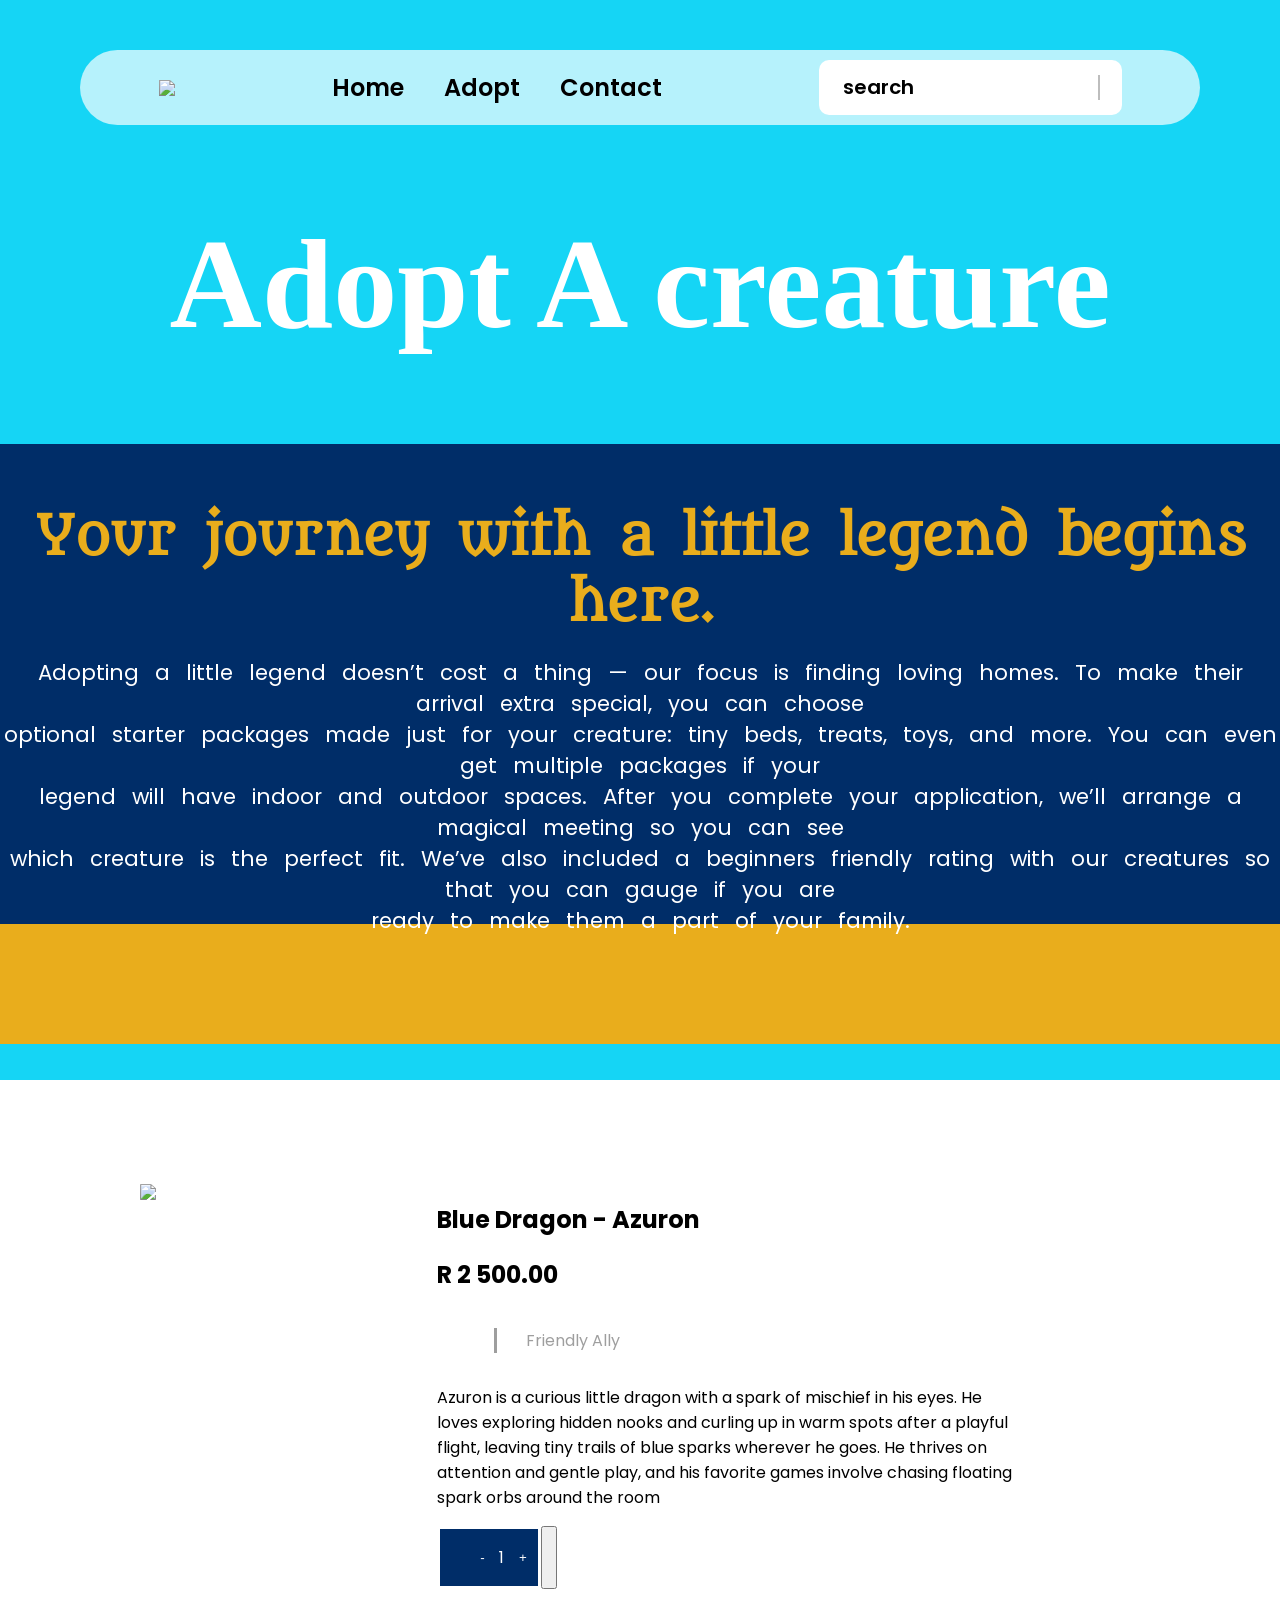
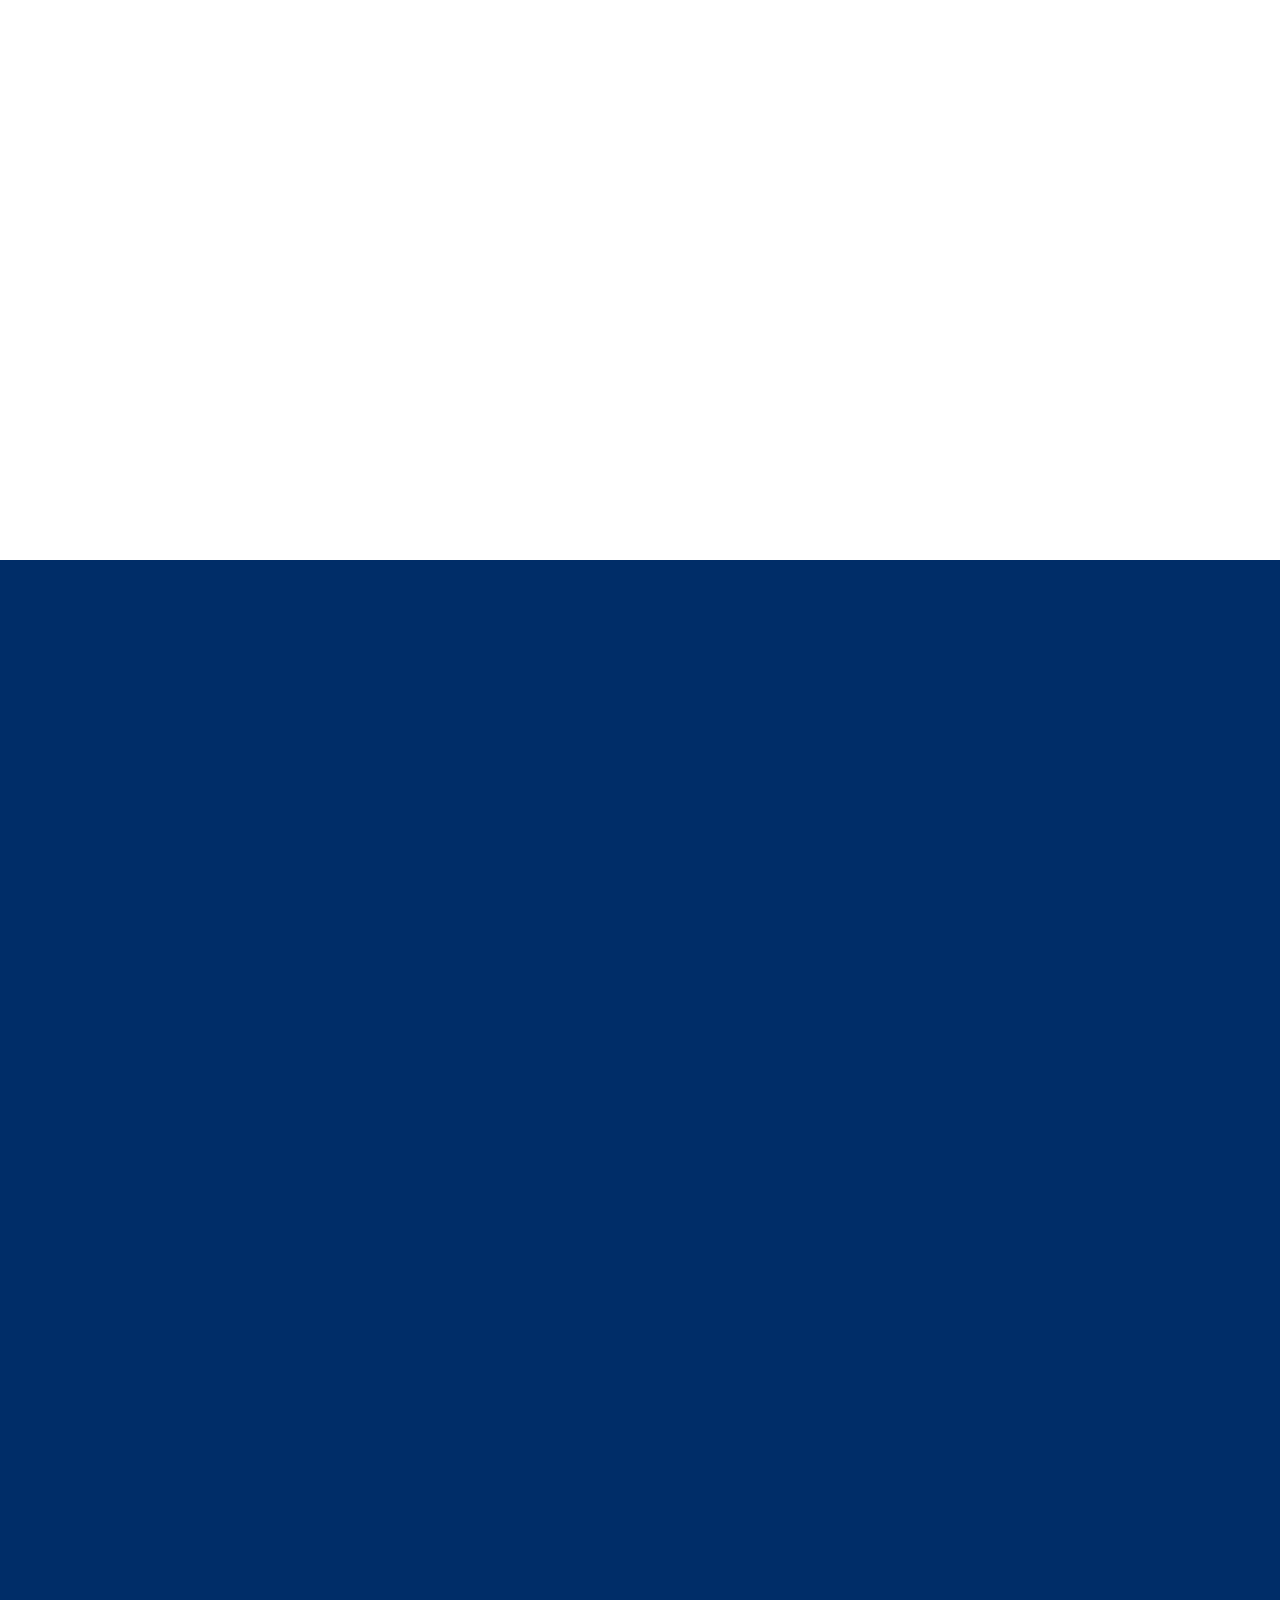
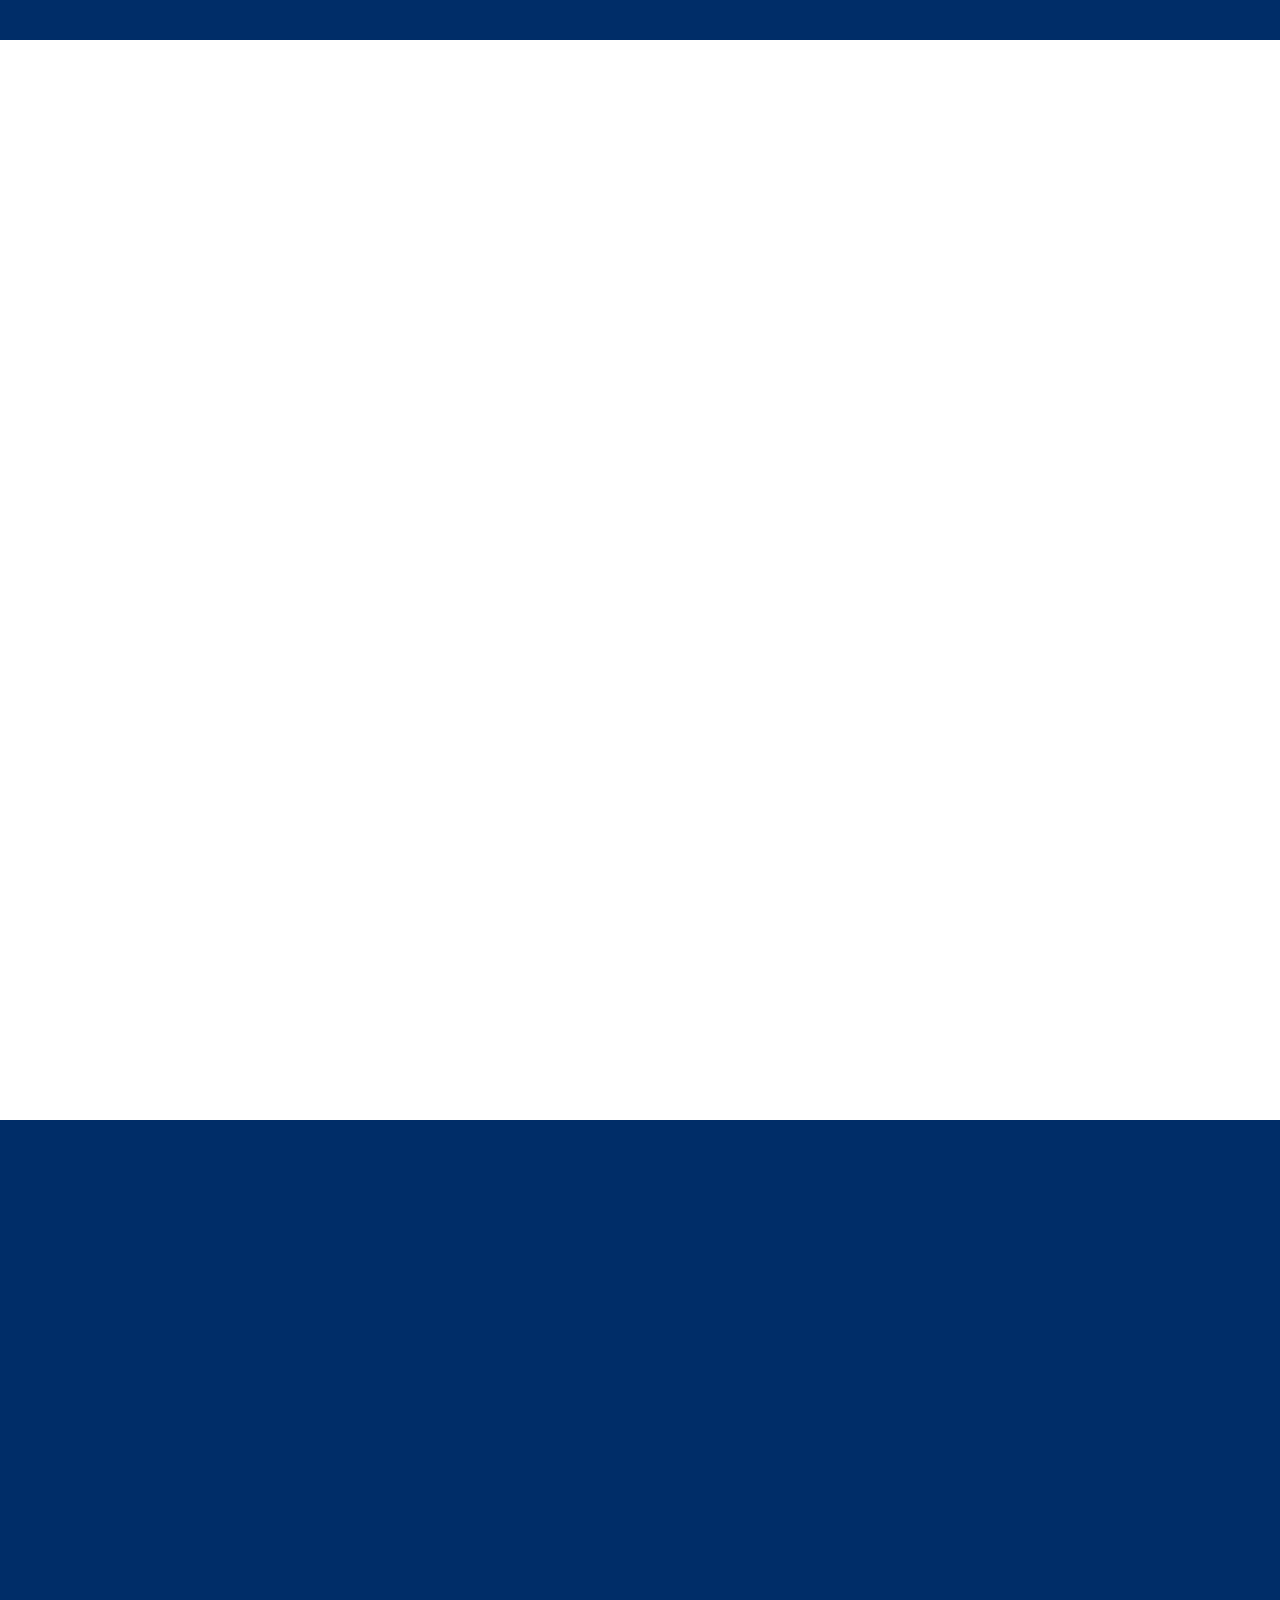
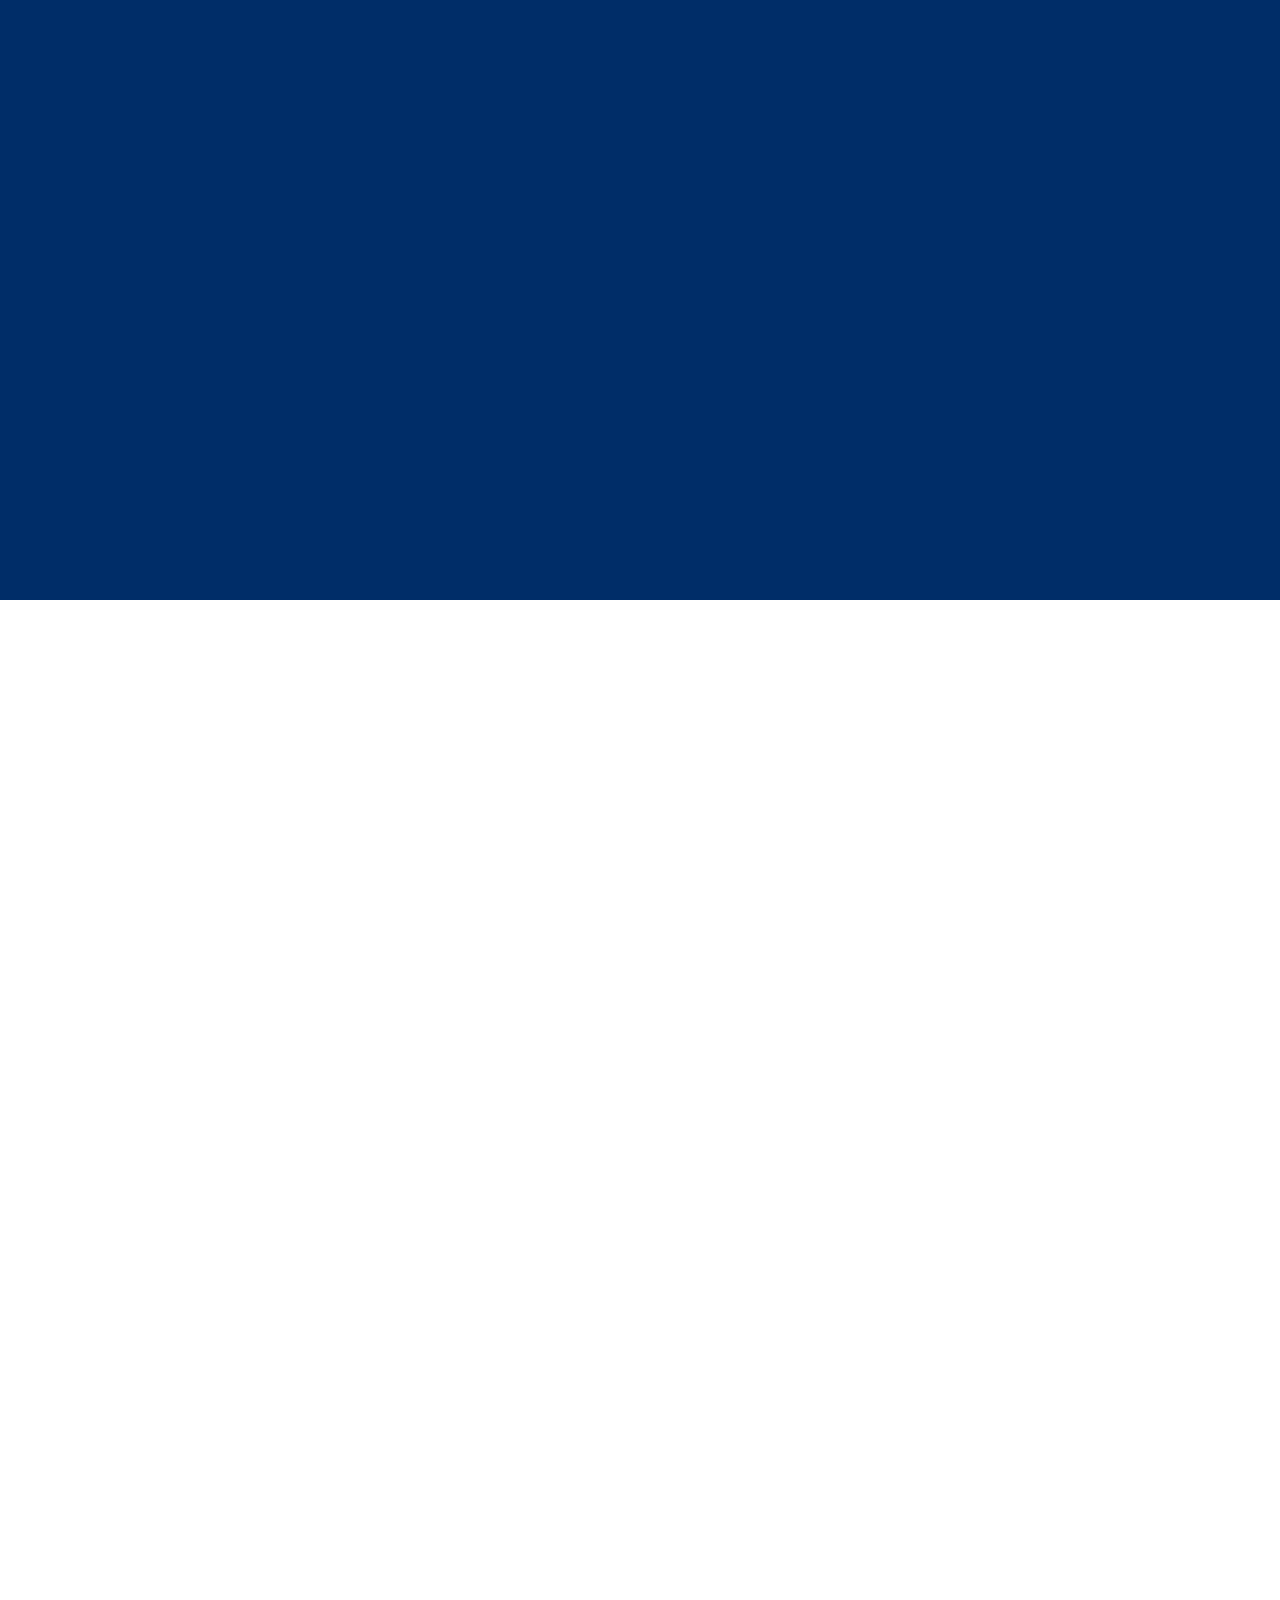
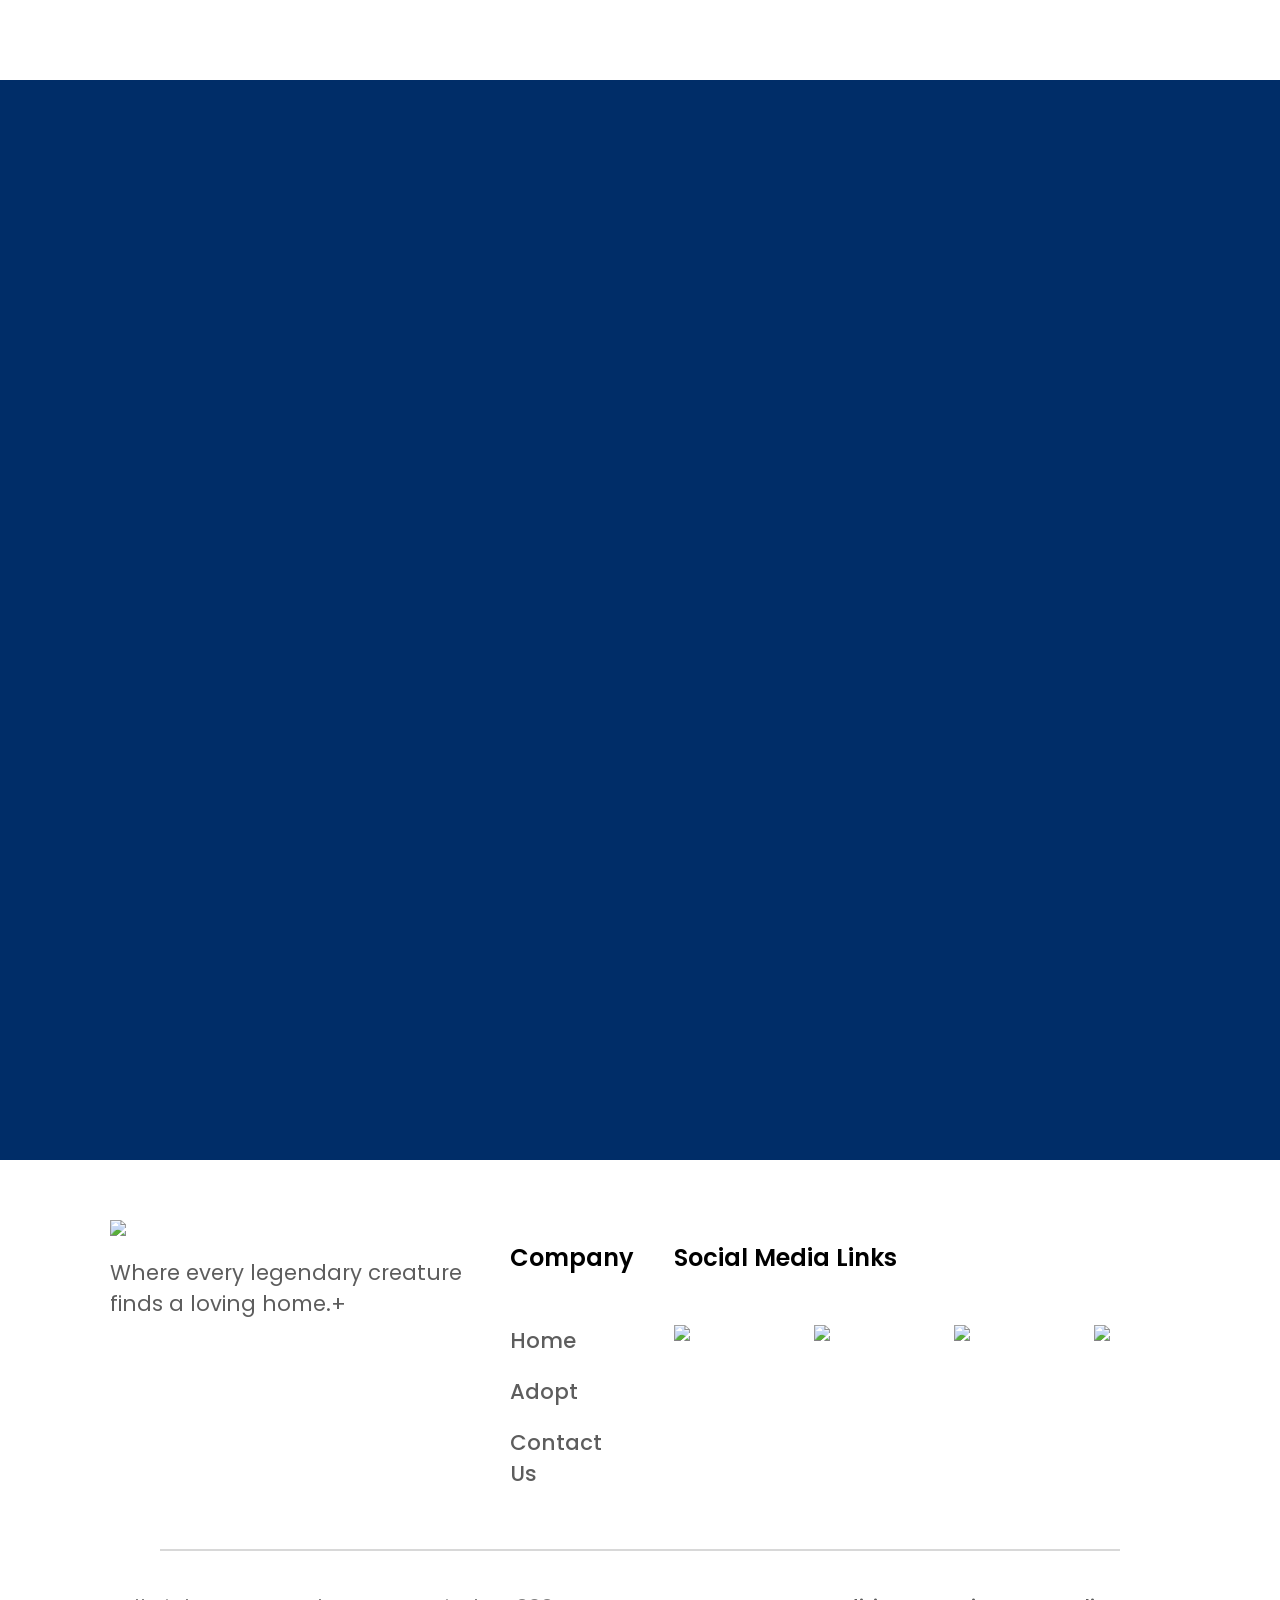
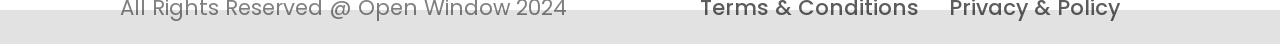
==== pages/adoption.html @ 8249fbf0 "Update on main project after laptop issue being resolved" ====
<!DOCTYPE html>
<html lang="en">
<head>
    <meta charset="UTF-8">
    <meta http-equiv="X-UA-Compatible" content="IE-edge">
    <meta name="viewport" content="width-device-width, initial-scale-1.0">
    <meta name="keywords" content="template, initial setup, html, css, links, futureUse">
    <meta name="author" content="Liam Van Der Merwe 251067">

    <title>The Mythos Cradle</title>


    <link rel="preconnect" href="https://fonts.googleapis.com">
    <link rel="preconnect" href="https://fonts.gstatic.com" crossorigin>
    <link href="https://fonts.googleapis.com/css2?family=Metamorphous&display=swap" rel="stylesheet">

    <link rel="preconnect" href="https://fonts.googleapis.com">
    <link rel="preconnect" href="https://fonts.gstatic.com" crossorigin>
    <link href="https://fonts.googleapis.com/css2?family=Poppins:ital,wght@0,100;0,200;0,300;0,400;0,500;0,600;0,700;0,800;0,900;1,100;1,200;1,300;1,400;1,500;1,600;1,700;1,800;1,900&display=swap" rel="stylesheet">


    <script src="https://kit.fontawesome.com/9fcb87765b.js" crossorigin="anonymous"></script> 
   
    <link rel="stylesheet" href="/css/main.css">
   

</head>  

<!--Top of the adoption page, nav bar.-->

<body>

      <header id="adHead">

        <div id="halfHeadA">

            <nav class="navBar">
           
            <div class="topLogo">
                <a href="/index.html">
                    <img src="/assets/images/logo.png" width="343px">
                </a>
            </div>        

                <div class="navLinks">

                <a class="linkI" href="/index.html">Home</a>
                <a class="linkI" href="#">Adopt</a>
                <a class="linkI" href="/pages/contact.html">Contact</a>

                </div>
    
                <div class="searchBar">

                <button class="searchItem">
                    <i class="fa-solid fa-magnifying-glass"></i>
                </button>

                <input class="searchItem bar" type="search" placeholder="search">
                
                <button class="searchItemI">
                    <i class="fa-solid fa-basket-shopping"></i>
                </button>

                </div>
     
            </nav>

            <h1>Adopt A creature</h1>

        </div>

        <div id="halfHeadAII">

            <h1>Your journey with a little legend begins here.</h1>

            <p>Adopting a little legend doesn’t cost a thing — our focus is finding loving homes. To make their arrival extra special, you can choose<br>
            optional starter packages made just for your creature: tiny beds, treats, toys, and more. You can even get multiple packages if your<br>
            legend will have indoor and outdoor spaces. After you complete your application, we’ll arrange a magical meeting so you can see<br>  
            which creature is the perfect fit. We’ve also included a beginners friendly rating with our creatures so that you can gauge if you are<br>
            ready to make them a part of your family.  
            </p>

        </div>

        <div id="orangeBar">

          

        </div>



        </header>

        <!--Eerste Seksie area-->

        <section class="witSectionII">

           <div class="adoptionCreatureWit">

                <div id="azuron">

                     <img src="/assets/images/adopt1.png" height="130%">

                </div>

         
            <div id="azuronTeks">

                <h1>Blue Dragon - Azuron</h1>

                <h2>R 2 500.00 </h2>


                <div class="sterre">

                    <div class="rating"> 
                        <i class="fa-solid fa-star"></i>
                        <i class="fa-solid fa-star"></i>
                        <i class="fa-solid fa-star"></i>
                    </div>

                    <p>Friendly Ally</p>

                </div>

                <p>Azuron is a curious little dragon with a spark of mischief in his eyes. He
                <br>loves exploring hidden nooks and curling up in warm spots after a playful
                <br>flight, leaving tiny trails of blue sparks wherever he goes. He thrives on 
                <br>attention and gentle play, and his favorite games involve chasing floating 
                <br>spark orbs around the room</p>

               
                <div class="addToCradleWit">


                    <div class="counterWit">

                        <button class="negative">-</button>

                        <p>1</p>

                        <button class="positive">+</button>

                    </div>

                   

                    <button class="addToCart">

                        
                    </button>



                </div>


            </div>

            </div>

          

        </div>


        </section>

        <!--Tweede Seksie area-->

        <section class="blueSection">



        </section>


         <!--Derde Seksie area-->

        <section class="witSectionII">


        </section>

         <!--Vierde Seksie area-->

          <section class="blueSection">



        </section>


         <!--Vyfde Seksie area-->

         <section class="witSectionII">


        </section>


         <!--Sesde Seksie area-->

          <section class="blueSection">



        </section>





        <footer class="endSection">

        <section class="endInfo">

            <div class="fLeft">

                 <img src="/assets/images/logo.png" width="400px">

                 <p>Where every legendary creature <br> finds a loving home.+</p>

            </div>

            <div class="fLinks">

                <h1>Company</h1>

                <a class="link2" href="#">Home</a>
                <a class="link2" href="pages/adoption.html">Adopt</a>
                <a class="link2" href="pages/contact.html">Contact Us</a>

            </div>

          

            <div class="socialM">

                <h1>Social Media Links</h1>

                <div class="socialImages">

                <img src="/assets/images/sm1.png" width="120px">
                <img src="/assets/images/sm2.png" width="120px">
                <img src="/assets/images/sm3.png" width="120px">
                <img src="/assets/images/sm4.png" width="120px">

                </div>

            </div>
       

        </section>

        <section class="misc">

            <div class="lSide">
                 <p>All Rights Reserved @ Open Window 2024</p>
            </div>

            <div class="rSide">

            <p>Terms & Conditions</p>
            <p>Privacy & Policy</p>

            </div>
           

        </section>

    </footer>



</body>

</html>
---- css/main.css ----
@font-face {
    font-family: "Myth";
    src: url("../assets/fonts/Mythology\ Of\ Egypt.ttf")
}


body{

    background-color: rgb(226, 226, 226);
    margin: 0;
    font-family: "Poppins";
}

/*Navbar*/

#mainHeader {

    background-image: url("/assets/images/homeHeader.png");
    background-size:cover;
    overflow: hidden;
    background-repeat: no-repeat;
    height: 1080px;
    text-align: end;
}


.navBar {

    background-color: #ffffffb0;
    
    display: flex;
    flex-direction: row;
    justify-content:space-around;
    align-items: center;

   
    margin: 50px 80px;

    border: 10px;
    border-style: solid;
    border-color: rgba(0, 0, 0, 0);
    border-radius: 40px;
}

.topLogo {

   padding-top: 5px;
}

.navLinks {

    display: flex;
    flex-wrap: nowrap;
    text-align: center;
    justify-content: center;
}


.navLinks a{

    color: #000000;
    text-decoration: none;
    padding: 0px 20px;
    font-size: 18pt;
    font-weight: 600;
}

.linkI:hover {

    color: #15d5f5;
}

.searchBar {

    display: flex;
    flex-direction: row;
    justify-content: center;
    align-items: center;

    background-color: white;
    height: 55px;

    border-radius: 10px;
    padding-left: 10px;
    padding-right: 10px;
    margin: 0px;
}

.searchItem {

    background-color: #ffffff;
    border: none;
    font-size: 20px;
    color: #00000080;
}

.searchItem::placeholder{

    font-family: "Poppins"; 
    font-weight: 600;
    color: #000000;
}

.bar {

    border-right: solid #00000042 2px;
}


.searchItemI {

    background-color: #ffffff;
    border: none;
    font-size: 20px;
    color: #000000;
}

/*Header for index*/

.intro {

   margin-top: 450px;
}

.intro h1{

    display: flex;
    justify-self: end;
    text-align: start;
  
    margin: 0px;
    font-size: 96pt;
    font-family: "Myth";
    padding-right: 130px;
    color: #e9ad1c;
}

.intro h2{

    display: flex;
    justify-self: end;
    text-align: start;

    padding-right: 140px;
    
    margin: 0px;

    font-family: "Metamorphous";
    color: #ffffff;
    font-size: 24pt;
}


/*Blue Section*/

.blueSection {

    background-color: #002d68;
    height: 1080px;
}



/*White Sections*/

.witSectionI {

    background-color: #ffffff;
    height: 900px;
}

.witSectionII {

    background-color: #ffffff;
    height: 1080px;
}


/*Footer Section*/

.endSection {

    background-color: #ffffff;
    height: 450px;
}

.endInfo {

    display: flex;
    flex-direction: row;
    justify-content: space-between;

    padding-top: 60px;
    padding-left: 110px;
    padding-right: 110px;
   
}

.fLeft {

    display: flex;
    flex-direction: column;
    text-align: left;

    box-sizing: content-box;
    width: 540px;
}

.fLeft p{

    font-size: 16pt;
    font-weight: 400;
    color: #000000a2;
}

.fLinks {

    display: flex;
    flex-direction: column;

    padding-right: 40px;
    text-align: left;
    gap: 20px;
}

.fLinks h1{

    font-weight: 600;
    font-size: 18pt;

    padding-bottom: 10px;
}

.link2 {

    text-decoration: none;
    font-weight: 500;
    color:  #000000a2;
    font-size: 16pt;
}

.link2:hover{

    text-decoration: none;
    font-weight: 500;
    color:   #15d5f5;
    font-size: 16pt;
}


.socialM {

    display: flex;
    flex-direction: column;
}

.socialM h1{

    font-weight:600;
    font-size: 18pt;
    padding-bottom: 30px;
}

.socialImages {

    display: flex;
    flex-direction: row;
    gap: 20px;
}


.misc {

    display: flex;
    flex-direction: row;
    justify-content: space-between;

    font-size: 16pt;
    color: #0000007e;
    
    margin-left: 160px;
    margin-right: 160px;
    margin-top: 60px;
   
    border-top: 2px solid #00000027;
}


.lSide {

    margin-left: -40px;
    padding-top: 20px;
}


.rSide {

   display: flex;
    padding-top: 20px;
   gap: 30px;

   font-size: 16pt;
   font-weight: 500;
   color: #000000a2;
}


/*First section*/

#uniPage {

   display: flex;
   flex-direction: row;
   justify-content: space-around;

   margin-left: 120px;
   margin-right: 120px;
}

#unicorn {

    display: flex;
    flex-direction: row;
    justify-content: space-between;

    margin-top: 110px;
    background-image: url("/assets/images/imageSlider1.png");
    background-size: cover;
   
    background-repeat: no-repeat;
    box-sizing: content-box;
    width: 815px;
    height: 860px;
}

#unicorn button {

 background-color: #ffffff00;
 border: none;
 font-size: 80px;
 color: #ffffff;
}

#uniText {

    display: flex;
    flex-direction: column;

    margin-top: 250px;
}

#uniText h2 {

    margin: 0px;
    color: #e9ad1c;
    padding-left: 10px;

    font-weight: 600;
    font-size: 18pt;
}

#uniText h1 {

    margin: 0px;
    color: #ffffff;
    font-size: 40pt;
    line-height: 70px;
    padding-left: 10px;
}


#uniText p {

    color: #ffffff;
    font-size: 16pt;
    line-height: 35px;
    padding-left: 10px;
}

.cradleALegend {

    background-color:#15d5f5;
    border-radius: 20px;
    border-color: #ffffff00;
    width: 320px;
    margin-top: 20px;
    font-weight: 700;
}

/*Second section*/

#birdPage {

    display: flex;
    flex-direction: row;
    justify-content: space-between;

    margin-left: 120px;
    margin-right: 80px;
}


#birdText {

    display: flex;
    flex-direction: column;

    margin-top: 250px;
}


#birdText h2 {

    margin: 0px;
    color: #15d5f5;
    padding-left: 60px;

    font-weight: 600;
    font-size: 18pt;
}


#birdText h1 {

    margin: 0px;
    color: #220070;
    font-size: 40pt;
    line-height: 70px;
    padding-left: 60px;
}

#birdText p {

    color: #00000088;
    font-size: 18pt;
    line-height: 35px;
    padding-left: 60px;
}


#bird {

    display: flex;
    flex-direction: row;
    justify-content: space-between;

    margin-top: 124px;
    background-image: url("/assets/images/homeImg1.png");
    background-size: cover;
   
    background-repeat: no-repeat;
    box-sizing: content-box;
    width: 800px;
    height: 616px;

    border: 1px solid #ffffff00;
    border-radius: 25px;
}

/*Third Section*/

#storiesTitle {

    padding-top: 70px;

    display: flex;
    flex-direction: column;
    text-align: center;
}

#storiesTitle h2 {

    color: #e9ad1c;
    margin: 0px;
    font-weight: 600;
    font-size: 18pt;
}

#storiesTitle h1 {

    color:#ffffff;
    margin: 0px;
    font-weight:700;
    font-size: 40pt;
}

#stories {

    display: flex;
    justify-content: space-between;
    margin-left: 180px;
    margin-right: 180px;
}


.aStorie {

    margin-top: 50px;
    border-radius: 25px;
    border: 1px solid #ffffff00;
    
    text-align: center;
    color: #ffffff;
}

.aStorie img {

    border-radius: 25px;
    border: 1px solid #ffffff00;
}

.aStorie h2 {

    margin: 0px;
    font-size: 18pt;
}

.aStorie p {

    margin: 0px;
    font-size: 16pt;
}


#endButton {

    display: flex;
    justify-content: center;
    margin-top: 50px;
}

#endButton button {

    font-family: "Poppins";
    height: 80px;
    font-size: 18pt;
    color: #ffffff;
}

#endButton p {

    margin: 0px;
}

/*End of Home Page*/






/*Start of the Adoption Page*/

#adHead {

    height: 1080px;
    background-color: #15d5f5;
    
}

#halfHeadA {

    background-image: url("/assets/images/adoptHeader.png");
    background-size: cover;
    overflow: hidden;
    background-repeat:no-repeat;
    width: auto;
    text-align: center;
}

#halfHeadA h1 {

    font-family: "Myth";
    font-size: 96pt;
    color: #ffffff;
}
 

#halfHeadAII {

    background-color: #002d68;
    height: 480px;
    text-align: center;
    word-spacing: 10px;
    
}


#halfHeadAII h1{

    padding-top: 60px;
    font-size: 40pt;
    margin: 0px;
    font-family: "metamorphous";
    color: #e9ad1c;
}

#halfHeadAII p{

    font-size: 16pt;
    color: #ffffff;
}

#orangeBar{

height: 120px;
background-color: #e9ad1c;
}

/*First section of adoption page - orange bar difficulties*/

.adoptionCreatureWit {

    display: flex;
    flex-direction: row;
    justify-content: space-around;
    
    padding-right: 10%;
    padding-top: 8%;
}

.adoptionCreatureWit img {

    border-radius: 5%;
}

#azuronTeks{}


.sterre{
    
    display: flex;
    flex-direction: row;
    align-items: center;

    border:none
}

.sterre p{

    border-style:solid;
    border-top: none;
    border-bottom: none;
    border-right: none;
    
    color: #00000061;

    padding-left: 5%;
}


.rating{

    color: #e9ad1c;
    font-size: 130%;
    padding-right: 10%;
}


.addToCradleWit{

    display: flex;
    flex-direction: row;
   


}

.counterWit{

    display: flex;
    flex-direction: row;
    justify-items: center;
   
   
    border-style: solid;

    color: #ffffff;
    background-color: #002d68;
    padding-left: 6%;
    padding-right: 6%;

}




.negative{

    border: none;

    color: #ffffff;
    background-color: #002d68;

    padding-right: 50%;
    
}

.positive{

    border: none;

    color: #ffffff;
    background-color: #002d68;

    padding-left: 50%;

}
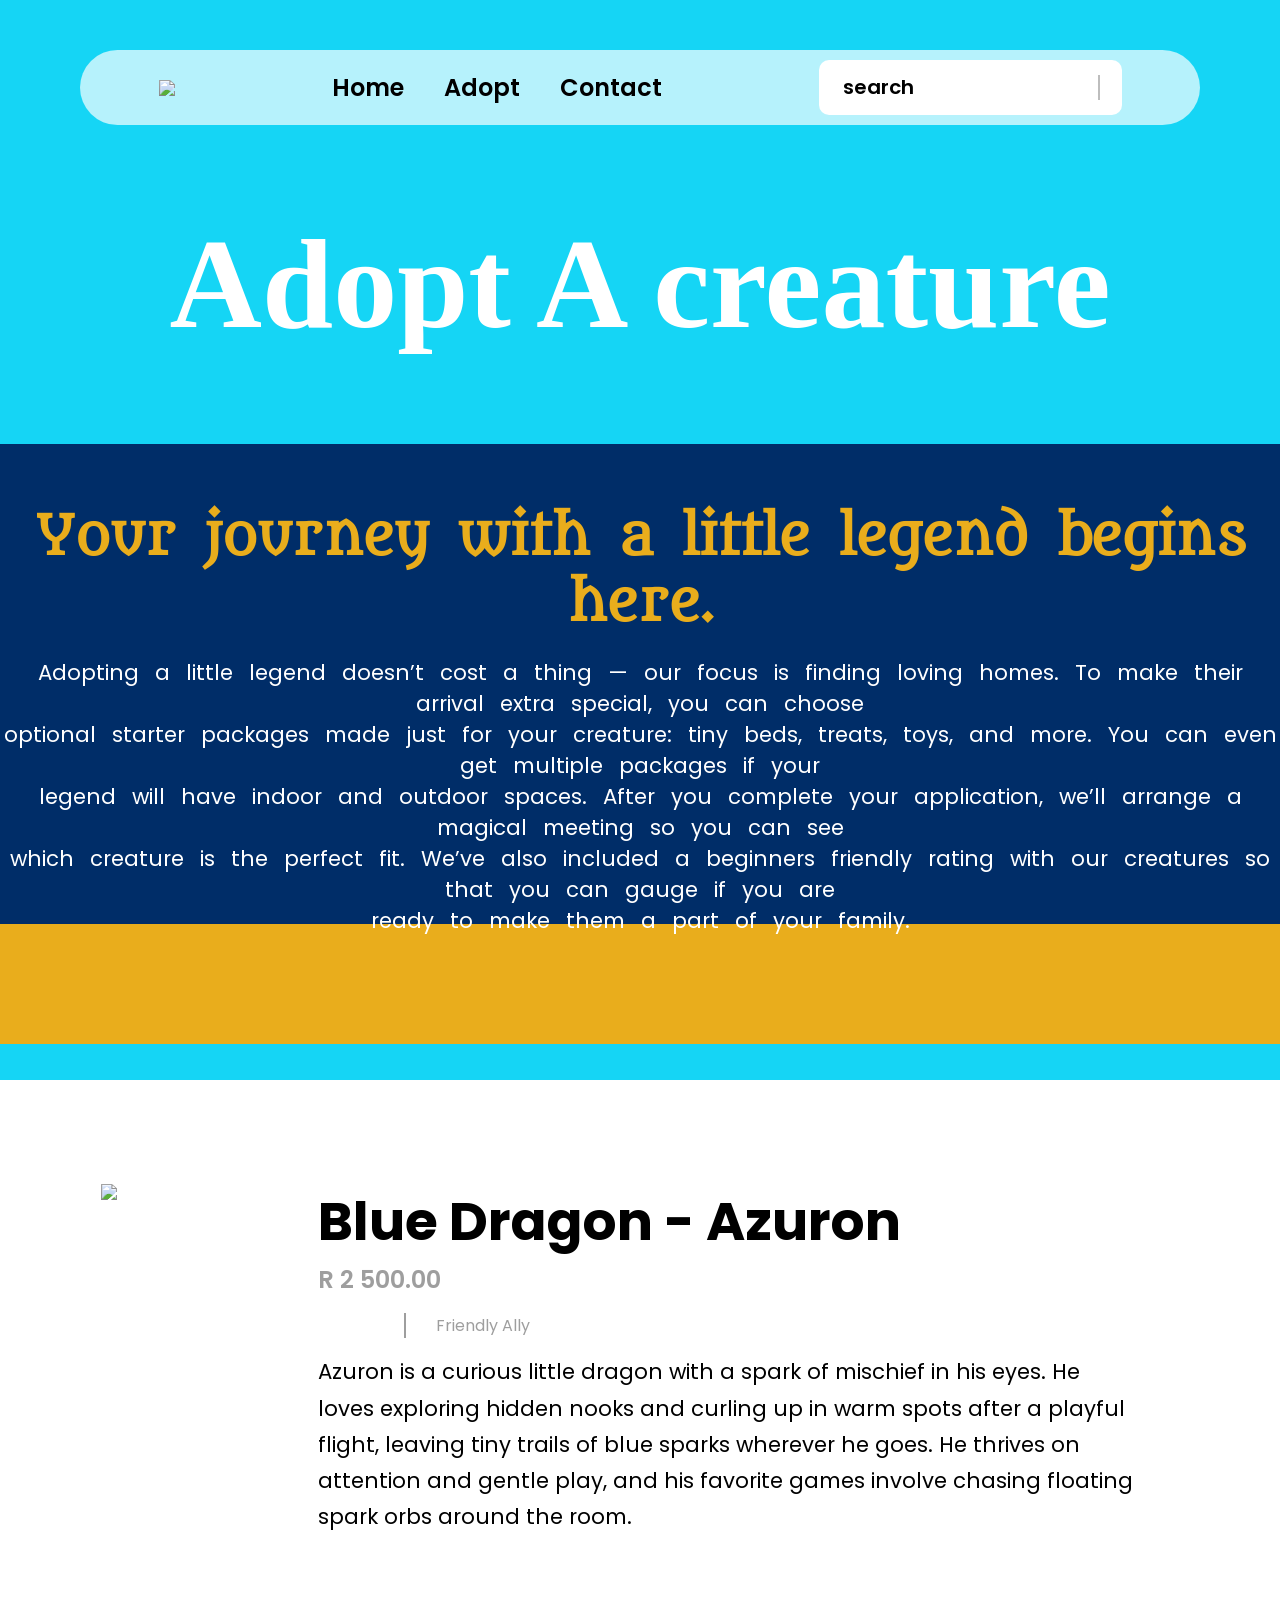
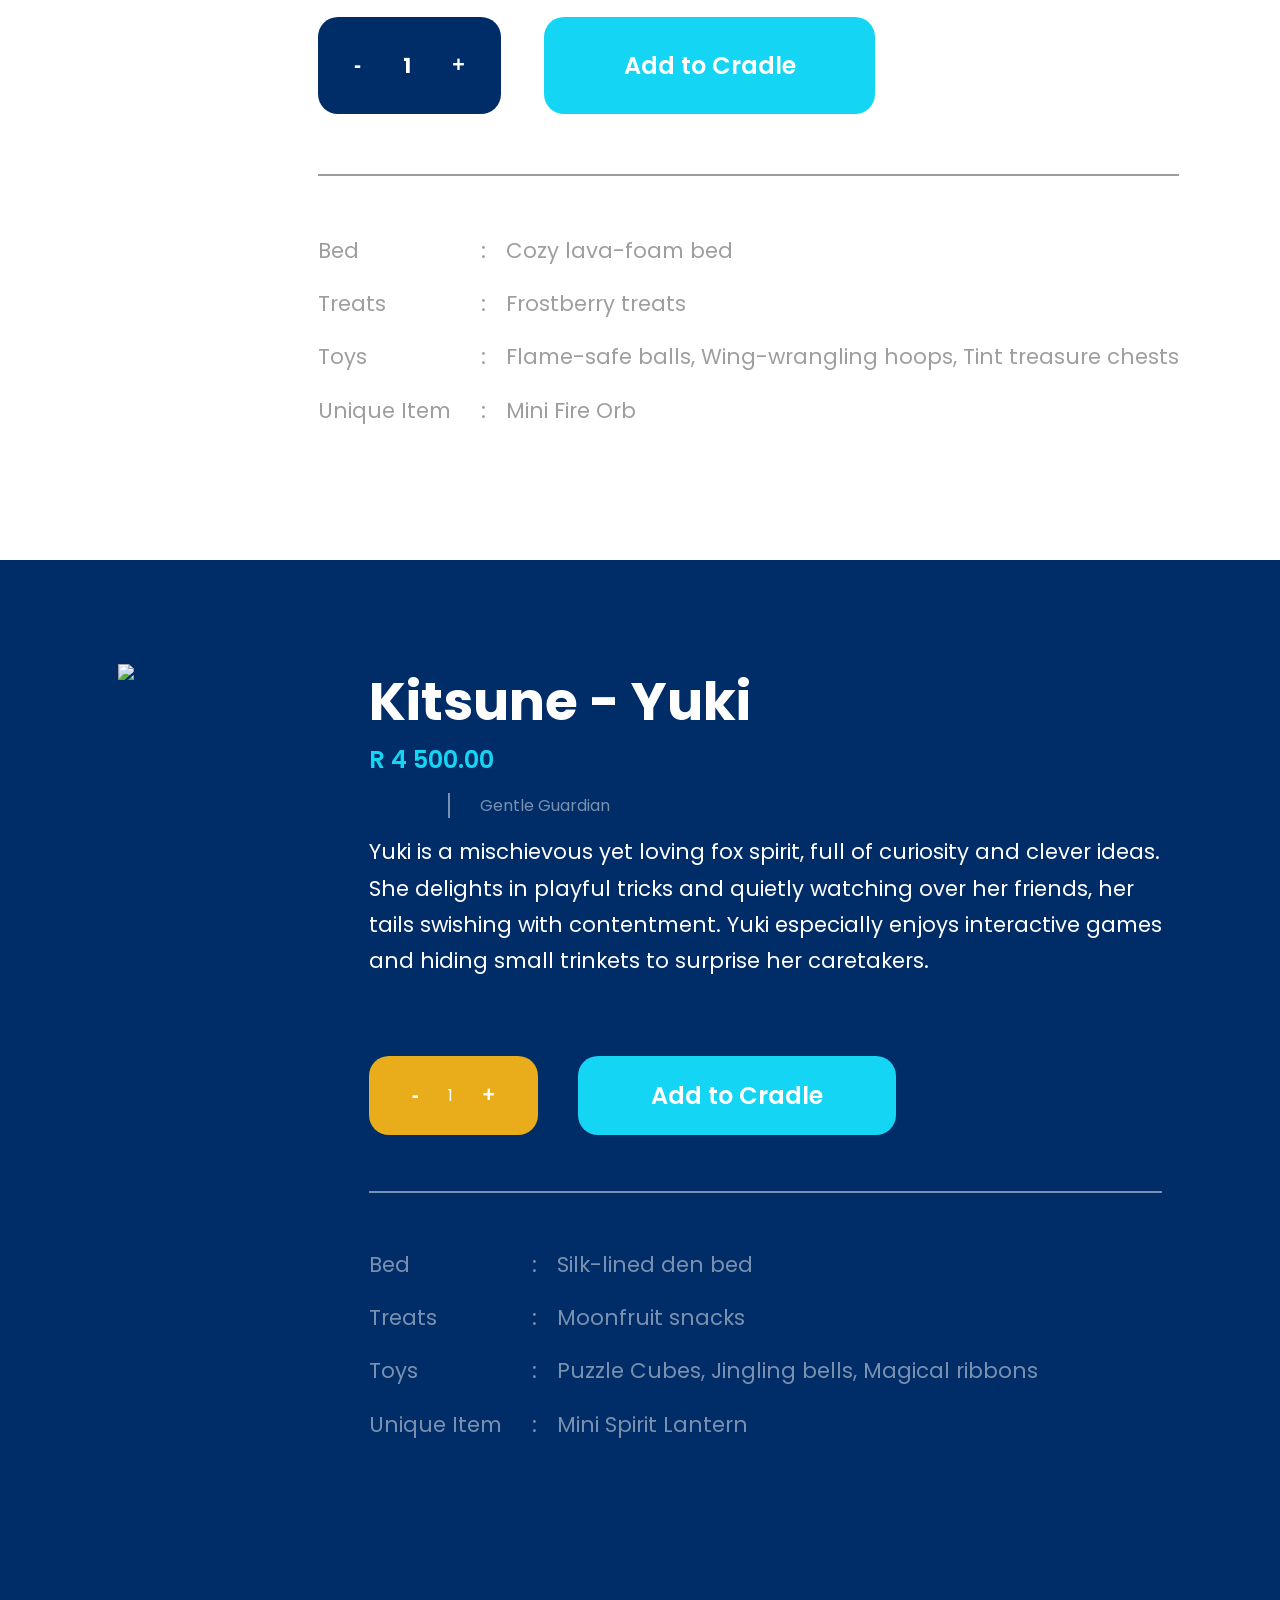
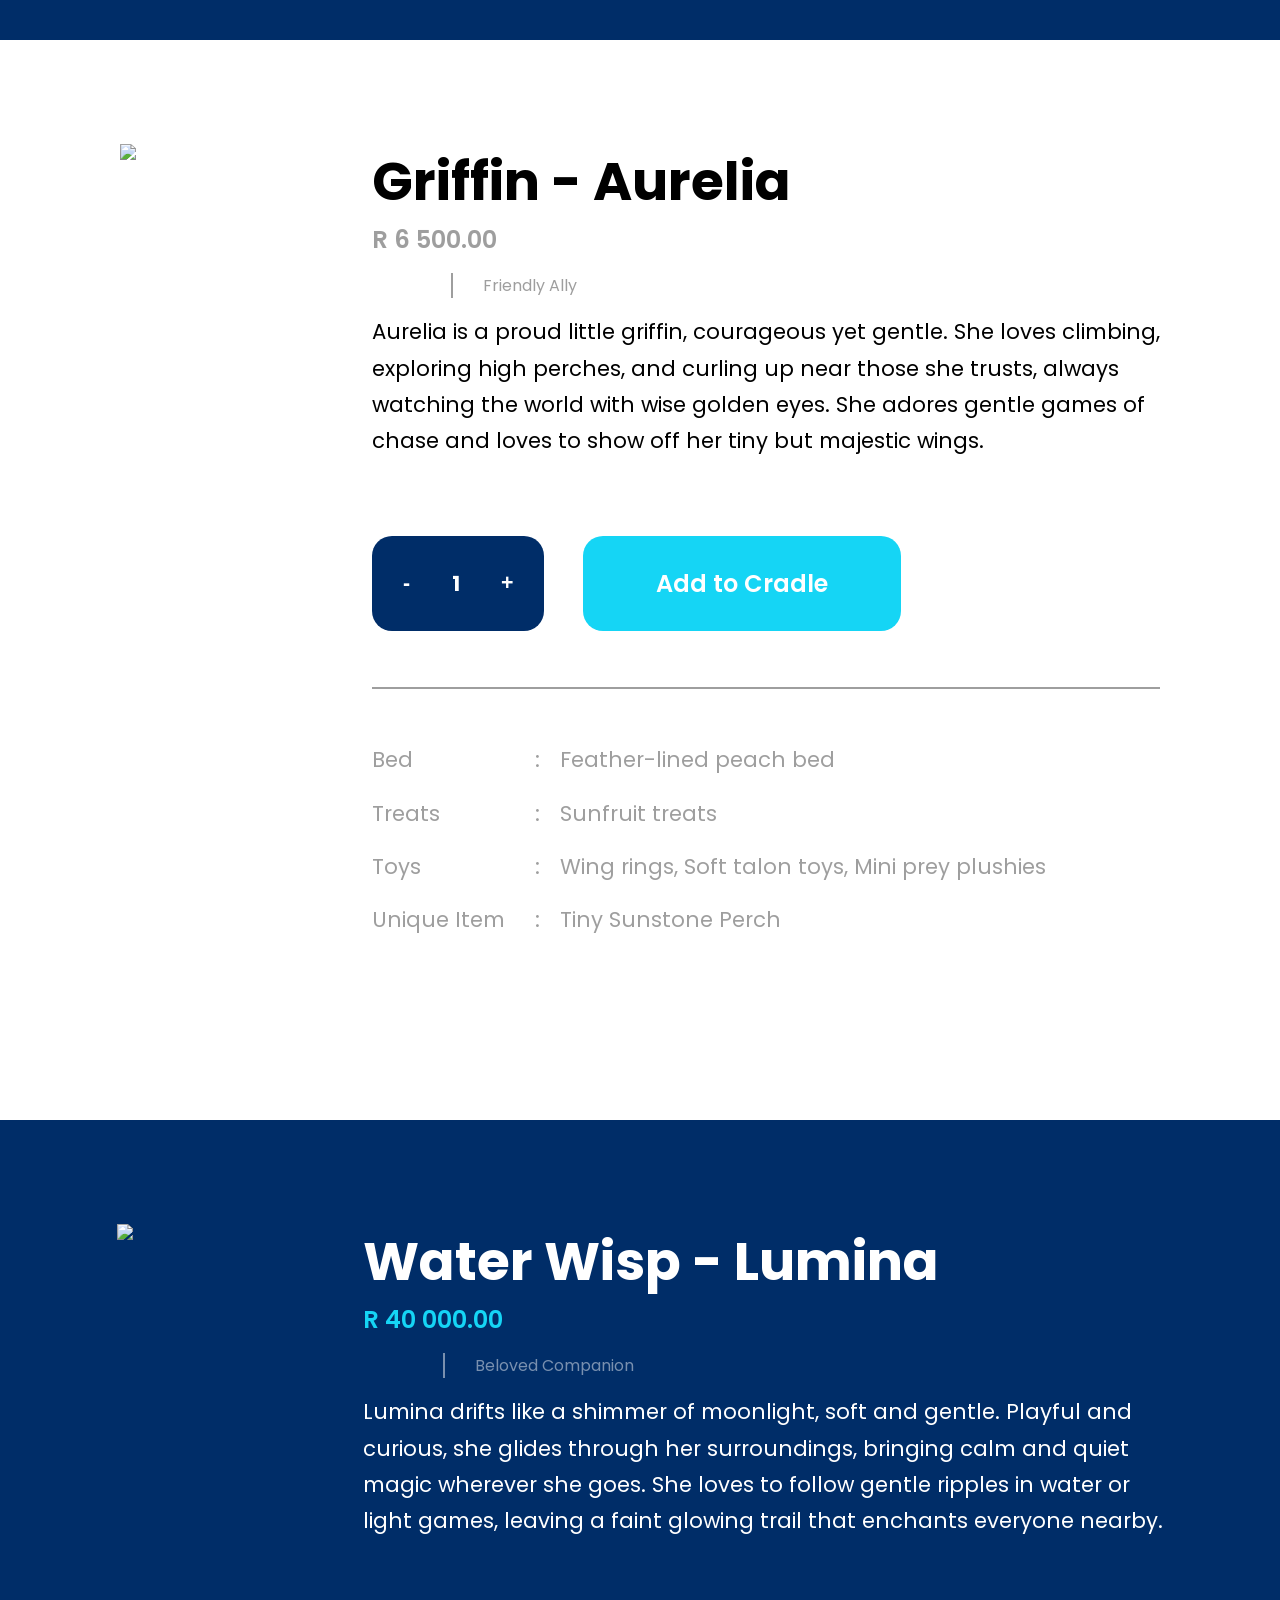
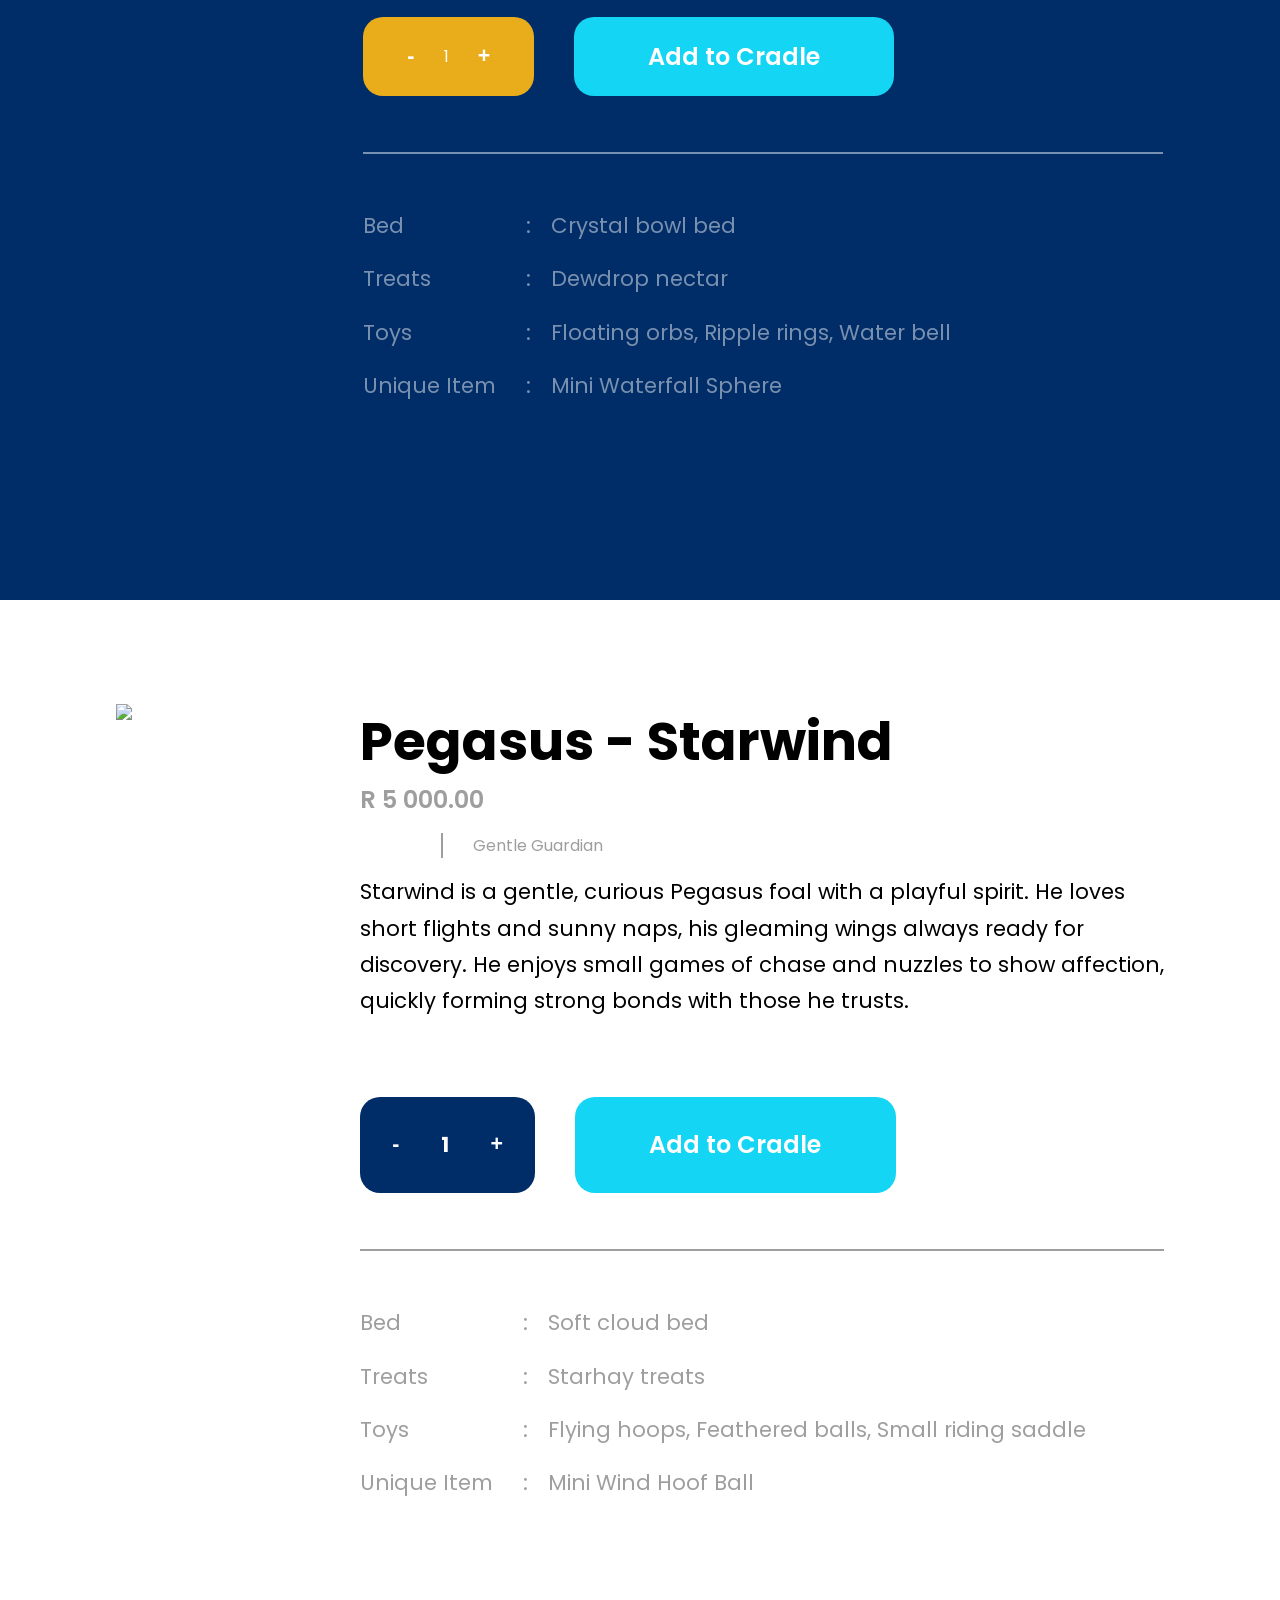
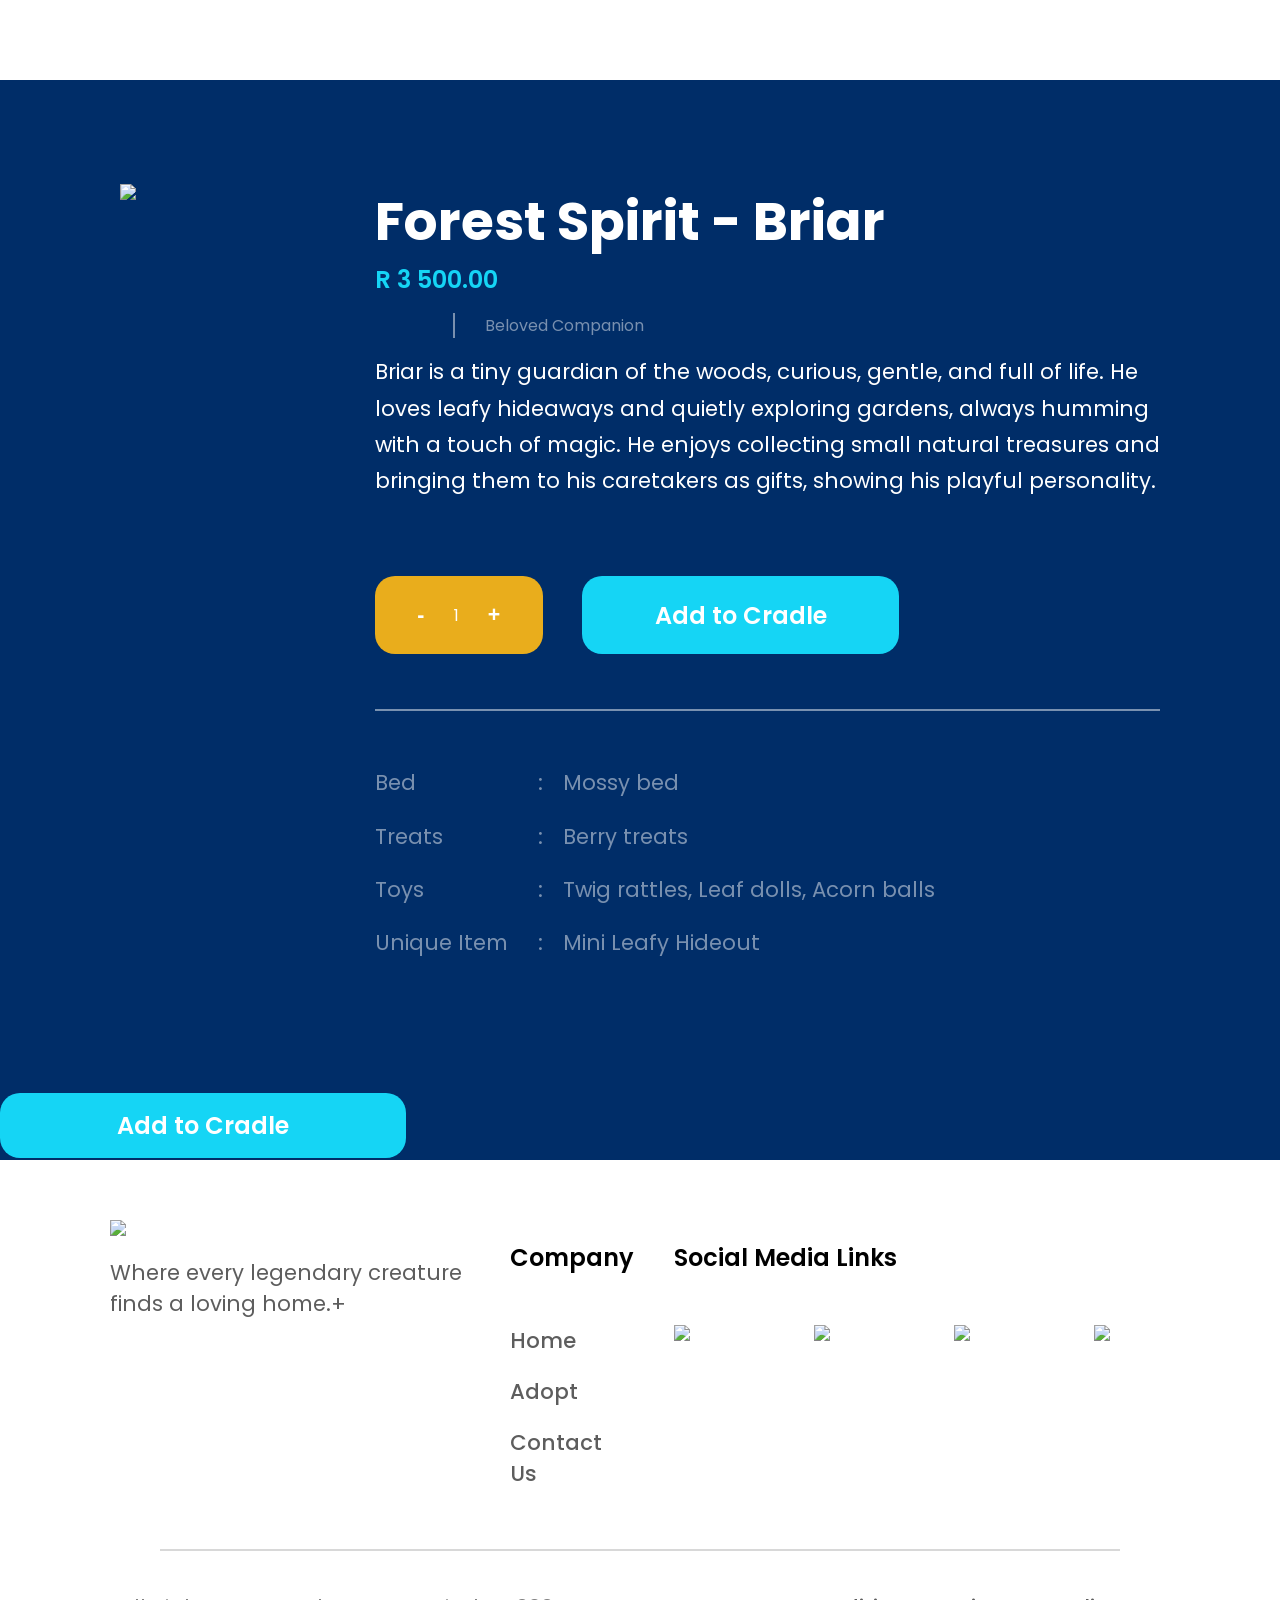
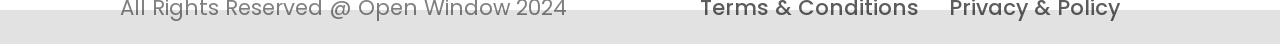
==== commit 5a38572d: "Caught up with some work mainly in Adoption" ====
--- a/pages/adoption.html
+++ b/pages/adoption.html
@@ -30,7 +30,7 @@
 
 <body>
 
-      <header id="adHead">
+    <header id="adHead">
 
         <div id="halfHeadA">
 
@@ -86,33 +86,30 @@
         <div id="orangeBar">
 
           
-
-        </div>
-
-
-
-        </header>
+        </div>
+
+
+
+    </header>
 
         <!--Eerste Seksie area-->
 
-        <section class="witSectionII">
-
-           <div class="adoptionCreatureWit">
-
-                <div id="azuron">
-
-                     <img src="/assets/images/adopt1.png" height="130%">
-
-                </div>
-
-         
-            <div id="azuronTeks">
+    <section class="witSectionII">
+
+        <div class="adoptionCreatureWit">
+
+            <div>
+
+                <img src="/assets/images/adopt1.png" height="95%">
+
+            </div>
+
+            <div class="witTeks">
 
                 <h1>Blue Dragon - Azuron</h1>
 
                 <h2>R 2 500.00 </h2>
 
-
                 <div class="sterre">
 
                     <div class="rating"> 
@@ -125,16 +122,194 @@
 
                 </div>
 
-                <p>Azuron is a curious little dragon with a spark of mischief in his eyes. He
-                <br>loves exploring hidden nooks and curling up in warm spots after a playful
-                <br>flight, leaving tiny trails of blue sparks wherever he goes. He thrives on 
-                <br>attention and gentle play, and his favorite games involve chasing floating 
-                <br>spark orbs around the room</p>
-
+                <div class="descOfCreature">
+                    <p>Azuron is a curious little dragon with a spark of mischief in his eyes. He
+                        <br>loves exploring hidden nooks and curling up in warm spots after a playful
+                        <br>flight, leaving tiny trails of blue sparks wherever he goes. He thrives on 
+                        <br>attention and gentle play, and his favorite games involve chasing floating 
+                        <br>spark orbs around the room.
+                    </p>
+                </div>
+                 
+                <div class="addToCradleWit">
+
+                    <div class="counterWit">
+
+                        <button class="negative">-</button>
+
+                        <p>1</p>
+
+                        <button class="positive">+</button>
+
+                    </div>
+
+                    <button class="addToCart">Add to Cradle</button>
+
+                </div>
+
+                <div class="gear">
+
+                    <div class="catG">
+                        <p>Bed
+                            <br>Treats
+                            <br>Toys
+                            <br>Unique Item
+                        </p>
+                    </div>
+
+                    <div class="dubbelP">
+                        <p>:
+                            <br>:
+                            <br>:
+                            <br>:
+                        </p>
+                    </div>
+
+                    <div class="voorraad">
+                        <p>Cozy lava-foam bed
+                            <br>Frostberry treats 
+                            <br>Flame-safe balls, Wing-wrangling hoops, Tint treasure chests
+                            <br>Mini Fire Orb
+                        </p>
+                    </div>
+
+                </div>
+
+            </div>   
+                
+        </div>
+
+    </section>
+
+        <!--Tweede Seksie area-->
+
+    <section class="blueSection">
+
+        <div class="adoptionCreatureBlue">
+
+            <div>
+
+                <img src="/assets/images/adopt2.png" height="95%">
+
+            </div>
+
+            <div class="blueTeks">
+
+                <h1>Kitsune - Yuki</h1>
+
+                <h2>R 4 500.00 </h2>
+
+                <div class="sterreB">
+
+                    <div class="rating"> 
+                        <i class="fa-solid fa-star"></i>
+                        <i class="fa-solid fa-star"></i>
+                        <i class="fa-solid fa-star"></i>
+                        <i class="fa-solid fa-star"></i>
+                    </div>
+
+                    <p>Gentle Guardian</p>
+
+                </div>
+
+                <div class="descOfCreatureB">
+                    <p>Yuki is a mischievous yet loving fox spirit, full of curiosity and clever ideas. 
+                        <br>She delights in playful tricks and quietly watching over her friends, her 
+                        <br>tails swishing with contentment. Yuki especially enjoys interactive games 
+                        <br>and hiding small trinkets to surprise her caretakers.
+                    </p>
+                </div> 
                
+                <div class="addToCradleBlue">
+
+                    <div class="counterBlue">
+
+                        <button class="negative">-</button>
+
+                        <p>1</p>
+
+                        <button class="positive">+</button>
+
+                    </div>
+
+                    <button class="addToCart">Add to Cradle</button>
+
+                </div>
+
+                <div class="gearB">
+
+                    <div class="catG">
+                        <p>Bed
+                            <br>Treats
+                            <br>Toys
+                            <br>Unique Item
+                        </p>
+                    </div>
+
+                    <div class="dubbelP">
+                        <p>:
+                            <br>:
+                            <br>:
+                            <br>:
+                        </p>
+                    </div>
+
+                    <div class="voorraad">
+                        <p>Silk-lined den bed
+                            <br>Moonfruit snacks 
+                            <br>Puzzle Cubes, Jingling bells, Magical ribbons
+                            <br>Mini Spirit Lantern
+                        </p>
+                    </div>
+
+                </div>
+
+            </div>   
+
+        </div>
+
+    </section>
+
+         <!--Derde Seksie area-->
+
+    <section class="witSectionII">
+
+        <div class="adoptionCreatureWit">
+
+            <div>
+
+                <img src="/assets/images/adopt3.png" height="95%">
+
+            </div>
+
+            <div class="witTeks">
+
+                <h1>Griffin - Aurelia</h1>
+
+                <h2>R 6 500.00 </h2>
+
+                <div class="sterre">
+
+                    <div class="rating"> 
+                        <i class="fa-solid fa-star"></i>
+                        <i class="fa-solid fa-star"></i>
+                        <i class="fa-solid fa-star"></i>
+                    </div>
+
+                    <p>Friendly Ally</p>
+
+                </div>
+
+                <div class="descOfCreature">
+                    <p>Aurelia is a proud little griffin, courageous yet gentle. She loves climbing, 
+                        <br>exploring high perches, and curling up near those she trusts, always 
+                        <br>watching the world with wise golden eyes. She adores gentle games of  
+                        <br>chase and loves to show off her tiny but majestic wings.
+                    </p>
+                </div>
+                 
                 <div class="addToCradleWit">
 
-
                     <div class="counterWit">
 
                         <button class="negative">-</button>
@@ -145,69 +320,321 @@
 
                     </div>
 
-                   
-
-                    <button class="addToCart">
-
-                        
-                    </button>
-
-
-
-                </div>
-
-
-            </div>
-
-            </div>
-
-          
-
-        </div>
-
-
-        </section>
-
-        <!--Tweede Seksie area-->
-
-        <section class="blueSection">
-
-
-
-        </section>
-
-
-         <!--Derde Seksie area-->
-
-        <section class="witSectionII">
-
-
-        </section>
+                    <button class="addToCart">Add to Cradle</button>
+
+                </div>
+
+                <div class="gear">
+
+                    <div class="catG">
+                        <p>Bed
+                            <br>Treats
+                            <br>Toys
+                            <br>Unique Item
+                        </p>
+                    </div>
+
+                    <div class="dubbelP">
+                        <p>:
+                            <br>:
+                            <br>:
+                            <br>:
+                        </p>
+                    </div>
+
+                    <div class="voorraad">
+                        <p>Feather-lined peach bed 
+                            <br>Sunfruit treats
+                            <br>Wing rings, Soft talon toys, Mini prey plushies
+                            <br>Tiny Sunstone Perch
+                        </p>
+                    </div>
+
+                </div>
+
+            </div>   
+                
+        </div>
+
+    </section>
 
          <!--Vierde Seksie area-->
 
-          <section class="blueSection">
-
-
-
-        </section>
+    <section class="blueSection">
+
+        <div class="adoptionCreatureBlue">
+
+            <div>
+
+                <img src="/assets/images/adopt4.png" height="95%">
+
+            </div>
+
+            <div class="blueTeks">
+
+                <h1>Water Wisp - Lumina</h1>
+
+                <h2>R 40 000.00 </h2>
+
+                <div class="sterreB">
+
+                    <div class="rating"> 
+                        <i class="fa-solid fa-star"></i>
+                        <i class="fa-solid fa-star"></i>
+                        <i class="fa-solid fa-star"></i>
+                        <i class="fa-solid fa-star"></i>
+                        <i class="fa-solid fa-star"></i>
+                    </div>
+
+                    <p>Beloved Companion</p>
+
+                </div>
+
+                <div class="descOfCreatureB">
+                    <p>Lumina drifts like a shimmer of moonlight, soft and gentle. Playful and
+                        <br>curious, she glides through her surroundings, bringing calm and quiet  
+                        <br>magic wherever she goes. She loves to follow gentle ripples in water or  
+                        <br>light games, leaving a faint glowing trail that enchants everyone nearby.
+                    </p>
+                </div> 
+               
+                <div class="addToCradleBlue">
+
+                    <div class="counterBlue">
+
+                        <button class="negative">-</button>
+
+                        <p>1</p>
+
+                        <button class="positive">+</button>
+
+                    </div>
+
+                    <button class="addToCart">Add to Cradle</button>
+
+                </div>
+
+                <div class="gearB">
+
+                    <div class="catG">
+                        <p>Bed
+                            <br>Treats
+                            <br>Toys
+                            <br>Unique Item
+                        </p>
+                    </div>
+
+                    <div class="dubbelP">
+                        <p>:
+                            <br>:
+                            <br>:
+                            <br>:
+                        </p>
+                    </div>
+
+                    <div class="voorraad">
+                        <p>Crystal bowl bed
+                            <br>Dewdrop nectar 
+                            <br>Floating orbs, Ripple rings, Water bell 
+                            <br>Mini Waterfall Sphere
+                        </p>
+                    </div>
+
+                </div>
+
+            </div>   
+
+        </div>
+
+    </section>
 
 
          <!--Vyfde Seksie area-->
 
-         <section class="witSectionII">
-
-
-        </section>
+    <section class="witSectionII">
+
+        <div class="adoptionCreatureWit">
+
+            <div>
+
+                <img src="/assets/images/adopt5.png" height="95%">
+
+            </div>
+
+            <div class="witTeks">
+
+                <h1>Pegasus - Starwind</h1>
+
+                <h2>R 5 000.00 </h2>
+
+                <div class="sterre">
+
+                    <div class="rating"> 
+                        <i class="fa-solid fa-star"></i>
+                        <i class="fa-solid fa-star"></i>
+                        <i class="fa-solid fa-star"></i>
+                        <i class="fa-solid fa-star"></i>
+                    </div>
+
+                    <p>Gentle Guardian</p>
+
+                </div>
+
+                <div class="descOfCreature">
+                    <p>Starwind is a gentle, curious Pegasus foal with a playful spirit. He loves
+                        <br>short flights and sunny naps, his gleaming wings always ready for 
+                        <br>discovery. He enjoys small games of chase and nuzzles to show affection, 
+                        <br>quickly forming strong bonds with those he trusts.
+                    </p>
+                </div>
+                 
+                <div class="addToCradleWit">
+
+                    <div class="counterWit">
+
+                        <button class="negative">-</button>
+
+                        <p>1</p>
+
+                        <button class="positive">+</button>
+
+                    </div>
+
+                    <button class="addToCart">Add to Cradle</button>
+
+                </div>
+
+                <div class="gear">
+
+                    <div class="catG">
+                        <p>Bed
+                            <br>Treats
+                            <br>Toys
+                            <br>Unique Item
+                        </p>
+                    </div>
+
+                    <div class="dubbelP">
+                        <p>:
+                            <br>:
+                            <br>:
+                            <br>:
+                        </p>
+                    </div>
+
+                    <div class="voorraad">
+                        <p>Soft cloud bed
+                            <br>Starhay treats 
+                            <br>Flying hoops, Feathered balls, Small riding saddle
+                            <br>Mini Wind Hoof Ball
+                        </p>
+                    </div>
+
+                </div>
+
+            </div>   
+                
+        </div>
+
+    </section>
 
 
          <!--Sesde Seksie area-->
 
-          <section class="blueSection">
-
-
-
-        </section>
+    <section class="blueSection">
+
+        <div class="adoptionCreatureBlue">
+
+            <div>
+
+                <img src="/assets/images/adopt6.png" height="95%">
+
+            </div>
+
+            <div class="blueTeks">
+
+                <h1>Forest Spirit - Briar</h1>
+
+                <h2>R 3 500.00 </h2>
+
+                <div class="sterreB">
+
+                    <div class="rating"> 
+                        <i class="fa-solid fa-star"></i>
+                        <i class="fa-solid fa-star"></i>
+                        <i class="fa-solid fa-star"></i>
+                        <i class="fa-solid fa-star"></i>
+                        <i class="fa-solid fa-star"></i>
+                    </div>
+
+                    <p>Beloved Companion</p>
+
+                </div>
+
+                <div class="descOfCreatureB">
+                    <p>Briar is a tiny guardian of the woods, curious, gentle, and full of life. He
+                        <br>loves leafy hideaways and quietly exploring gardens, always humming  
+                        <br>with a touch of magic. He enjoys collecting small natural treasures and 
+                        <br>bringing them to his caretakers as gifts, showing his playful personality.
+                    </p>
+                </div> 
+               
+                <div class="addToCradleBlue">
+
+                    <div class="counterBlue">
+
+                        <button class="negative">-</button>
+
+                        <p>1</p>
+
+                        <button class="positive">+</button>
+
+                    </div>
+
+                    <button class="addToCart">Add to Cradle</button>
+
+                </div>
+
+                <div class="gearB">
+
+                    <div class="catG">
+                        <p>Bed
+                            <br>Treats
+                            <br>Toys
+                            <br>Unique Item
+                        </p>
+                    </div>
+
+                    <div class="dubbelP">
+                        <p>:
+                            <br>:
+                            <br>:
+                            <br>:
+                        </p>
+                    </div>
+
+                    <div class="voorraad">
+                        <p>Mossy bed
+                            <br>Berry treats 
+                            <br>Twig rattles, Leaf dolls, Acorn balls
+                            <br>Mini Leafy Hideout
+                        </p>
+                    </div>
+
+                </div>
+
+            </div>   
+
+
+        </div>
+
+        <div id="viewCradle">
+
+            <button>Add to Cradle</button>
+
+        </div>
+
+    </section>
 
 
 
--- a/css/main.css
+++ b/css/main.css
@@ -587,7 +587,7 @@
 }
 
 
-#halfHeadAII h1{
+#halfHeadAII h1 {
 
     padding-top: 60px;
     font-size: 40pt;
@@ -596,13 +596,13 @@
     color: #e9ad1c;
 }
 
-#halfHeadAII p{
-
-    font-size: 16pt;
-    color: #ffffff;
-}
-
-#orangeBar{
+#halfHeadAII p {
+
+    font-size: 16pt;
+    color: #ffffff;
+}
+
+#orangeBar {
 
 height: 120px;
 background-color: #e9ad1c;
@@ -616,19 +616,41 @@
     flex-direction: row;
     justify-content: space-around;
     
-    padding-right: 10%;
-    padding-top: 8%;
+    padding: 8% 4%;
 }
 
 .adoptionCreatureWit img {
 
-    border-radius: 5%;
-}
-
-#azuronTeks{}
-
-
-.sterre{
+    border-radius: 2%;
+
+    margin-right: 100px;
+}
+
+.witTeks {
+
+    display: flex;
+    flex-direction: column;
+    
+}
+
+
+.witTeks h1 {
+
+    font-size: 40pt;
+    font-weight: bold;
+    margin: 0;
+}
+
+.witTeks h2 {
+
+    font-size: 18pt;
+    font-weight:600;
+    margin: 0;
+    color: #00000061;
+}
+
+
+.sterre {
     
     display: flex;
     flex-direction: row;
@@ -637,73 +659,307 @@
     border:none
 }
 
-.sterre p{
+.sterre p {
 
     border-style:solid;
     border-top: none;
     border-bottom: none;
     border-right: none;
+    border-width: 2px;
     
     color: #00000061;
 
-    padding-left: 5%;
-}
-
-
-.rating{
+    padding-left: 30px;
+}
+
+
+.rating {
 
     color: #e9ad1c;
     font-size: 130%;
     padding-right: 10%;
 }
 
-
-.addToCradleWit{
-
-    display: flex;
-    flex-direction: row;
-   
-
-
-}
-
-.counterWit{
-
-    display: flex;
-    flex-direction: row;
-    justify-items: center;
-   
+.descOfCreature {
+
+    font-size: 16pt;
+    font-weight: 400;
+    line-height: 170%;
+}
+
+.descOfCreature p {
+
+    margin-top: 0;
+
+}
+
+
+.addToCradleWit {
+
+    margin-top: 7%;
+
+    display: flex;
+    flex-direction: row;
+
+}
+
+.counterWit {
+
+    display: flex;
+    flex-direction: row;
+    justify-content: center;
+    align-items: center;
+
    
     border-style: solid;
-
+    border-color: #ffffff00;
+    border-radius: 20px;
+   
     color: #ffffff;
     background-color: #002d68;
-    padding-left: 6%;
-    padding-right: 6%;
-
-}
-
-
-
-
-.negative{
+    
+    padding: 1% 8%;
+}
+
+.counterWit p {
+
+    padding-left: 25%;
+    padding-right: 25%;
+
+    font-size: 16pt;
+    font-weight: 700;
+
+}
+
+
+.negative {
 
     border: none;
 
-    color: #ffffff;
-    background-color: #002d68;
-
-    padding-right: 50%;
-    
-}
-
-.positive{
+    font-size: 16pt;
+    font-weight: 700;
+    color: #ffffff;
+    background-color: #002d6800;
+
+    padding-right: 80%;
+}
+
+
+
+.positive {
 
     border: none;
 
-    color: #ffffff;
-    background-color: #002d68;
-
-    padding-left: 50%;
-
-}+    font-size: 16pt;
+    font-weight: 700;
+    color: #ffffff;
+    background-color: #002d6800;
+
+    padding-left: 80%;
+}
+
+
+.addToCart {
+
+    font-family: 'poppins';
+    font-size: 18pt;
+    font-weight: 600;
+
+    padding: 1% 9%;
+
+    background-color: #15d5f5;
+    color: #ffffff;
+
+    border-radius: 20px;
+    border-color: #00000000;
+
+    margin-left: 5%;
+
+}
+
+
+.gear {
+
+    display: flex;
+    flex-direction: row;
+
+    border-style: solid;
+    border-color: #00000061;
+    border-width: 2px;
+    border-bottom: none;
+    border-left: none;
+    border-right: none;
+
+    font-size: 16pt;
+    color: #00000061;
+
+    margin-top: 7%;
+
+    padding-top: 3%;
+}
+
+
+.catG {
+
+    line-height: 250%;
+
+}
+
+.dubbelP {
+
+    line-height: 250%;
+    padding-left: 30px;
+
+}
+
+.voorraad {
+
+    line-height: 250%;
+    padding-left: 20px;
+
+}
+
+/*Second section of adoption page - Blue Sections*/
+
+.adoptionCreatureBlue {
+
+    display: flex;
+    flex-direction: row;
+    justify-content: space-around;
+    
+    padding: 8% 4%;
+
+}
+
+.adoptionCreatureBlue img {
+
+    border-radius: 2%;
+
+    margin-right: 100px;
+
+}
+
+.blueTeks {
+
+    display: flex;
+    flex-direction: column;
+
+}
+
+.blueTeks h1 {
+
+    font-size: 40pt;
+    font-weight: bold;
+    margin: 0;
+    color: #ffffff;
+
+}
+
+.blueTeks h2 {
+
+    font-size: 18pt;
+    font-weight:600;
+    margin: 0;
+    color:#15d5f5;
+}
+
+.sterreB {
+    
+    display: flex;
+    flex-direction: row;
+    align-items: center;
+
+    border:none
+}
+
+.sterreB p {
+
+    border-style:solid;
+    border-top: none;
+    border-bottom: none;
+    border-right: none;
+    border-width: 2px;
+    
+    color:#ffffff79;
+
+    padding-left: 30px;
+}
+
+.descOfCreatureB{
+
+    font-size: 16pt;
+    font-weight: 400;
+    line-height: 170%;
+    
+}
+
+.descOfCreatureB p {
+
+    margin-top: 0;
+    color: #ffffff;
+
+}
+
+.addToCradleBlue {
+
+    margin-top: 7%;
+
+    display: flex;
+    flex-direction: row;
+
+}
+
+.counterBlue {
+
+    display: flex;
+    flex-direction: row;
+    justify-content: center;
+    align-items: center;
+
+    border-style: solid;
+    border-color: #ffffff00;
+    border-radius: 20px;
+   
+    color: #ffffff;
+    background-color:#e9ad1c ;
+    
+    padding: 1% 8%;
+
+}
+
+.gearB {
+
+    display: flex;
+    flex-direction: row;
+
+    border-style: solid;
+    border-color: #ffffff79;
+    border-width: 2px;
+    border-bottom: none;
+    border-left: none;
+    border-right: none;
+
+    font-size: 16pt;
+    color: #ffffff79;
+
+    margin-top: 7%;
+
+    padding-top: 3%;
+
+}
+
+#viewCradle button {
+
+    font-family: 'poppins';
+    font-size: 18pt;
+    font-weight: 600;
+
+    padding: 1% 9%;
+
+    background-color: #15d5f5;
+    color: #ffffff;
+
+    border-radius: 20px;
+    border-color: #00000000;
+
+}
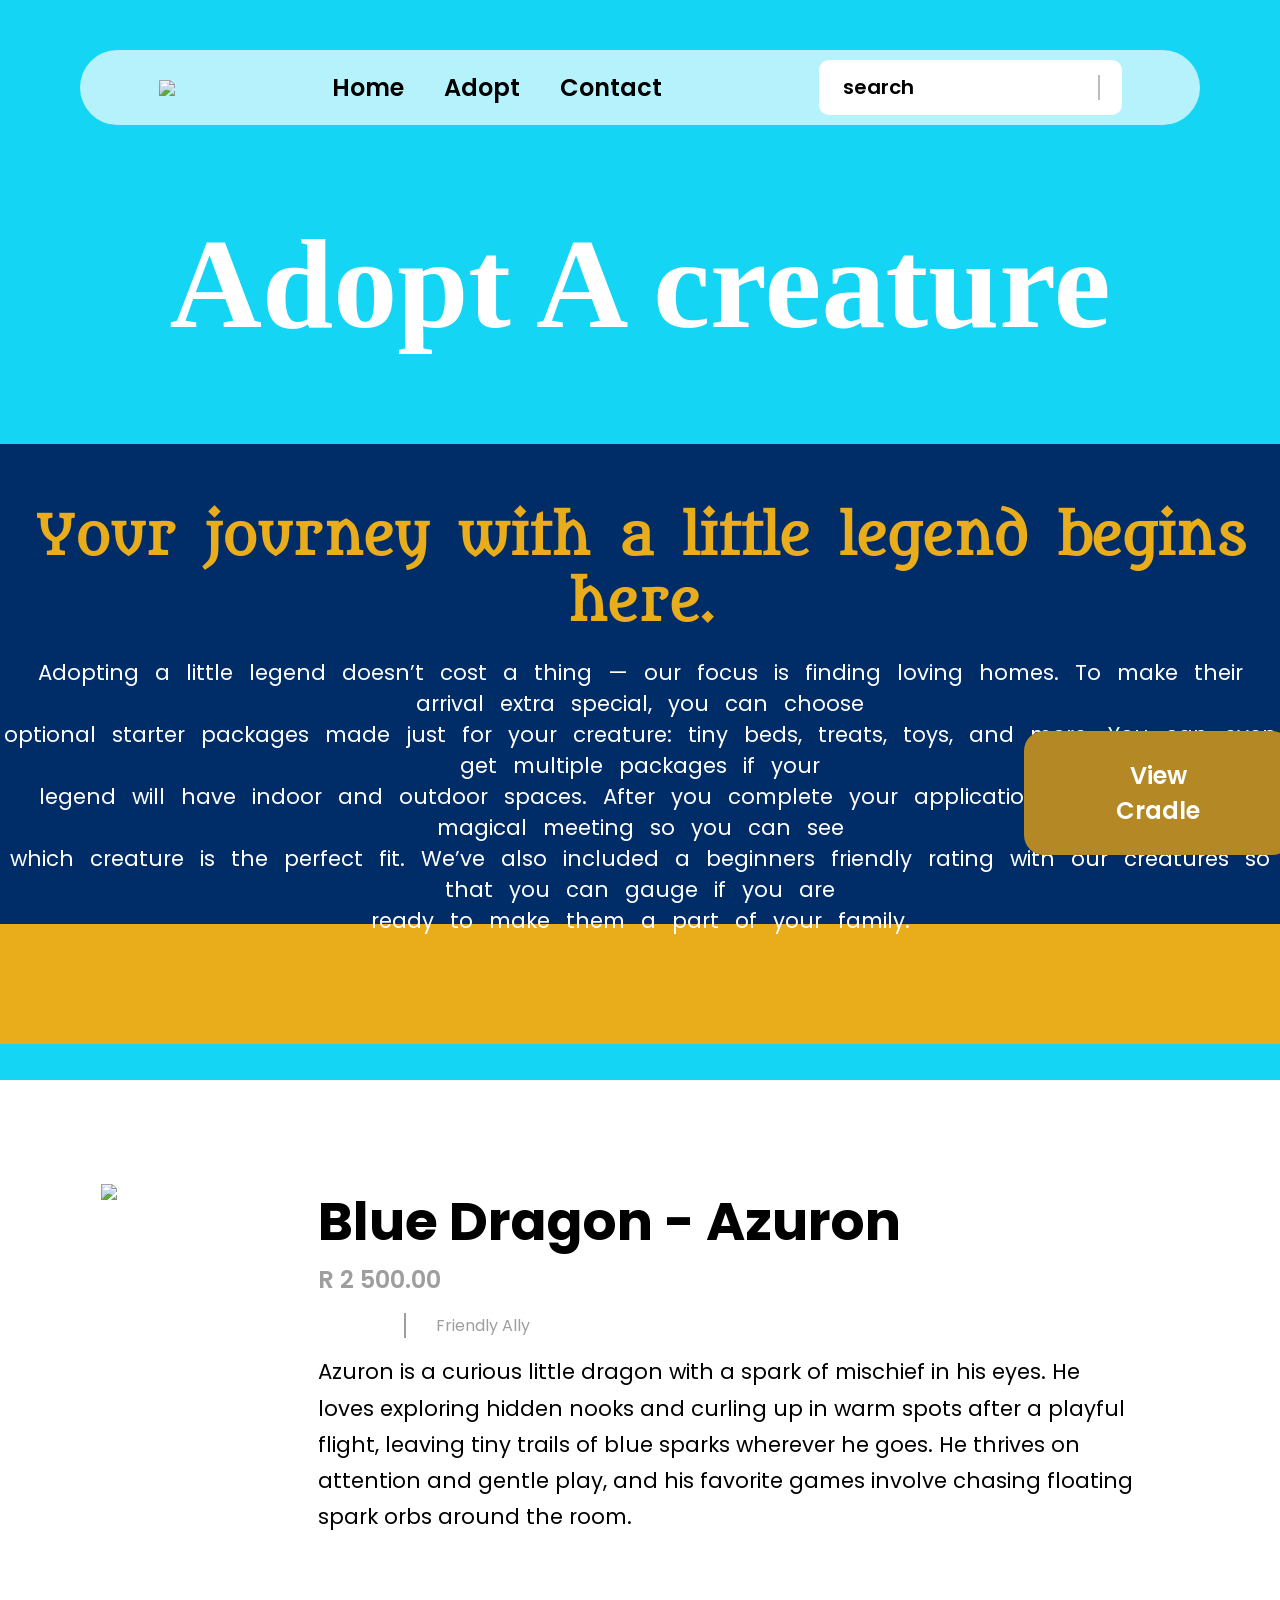
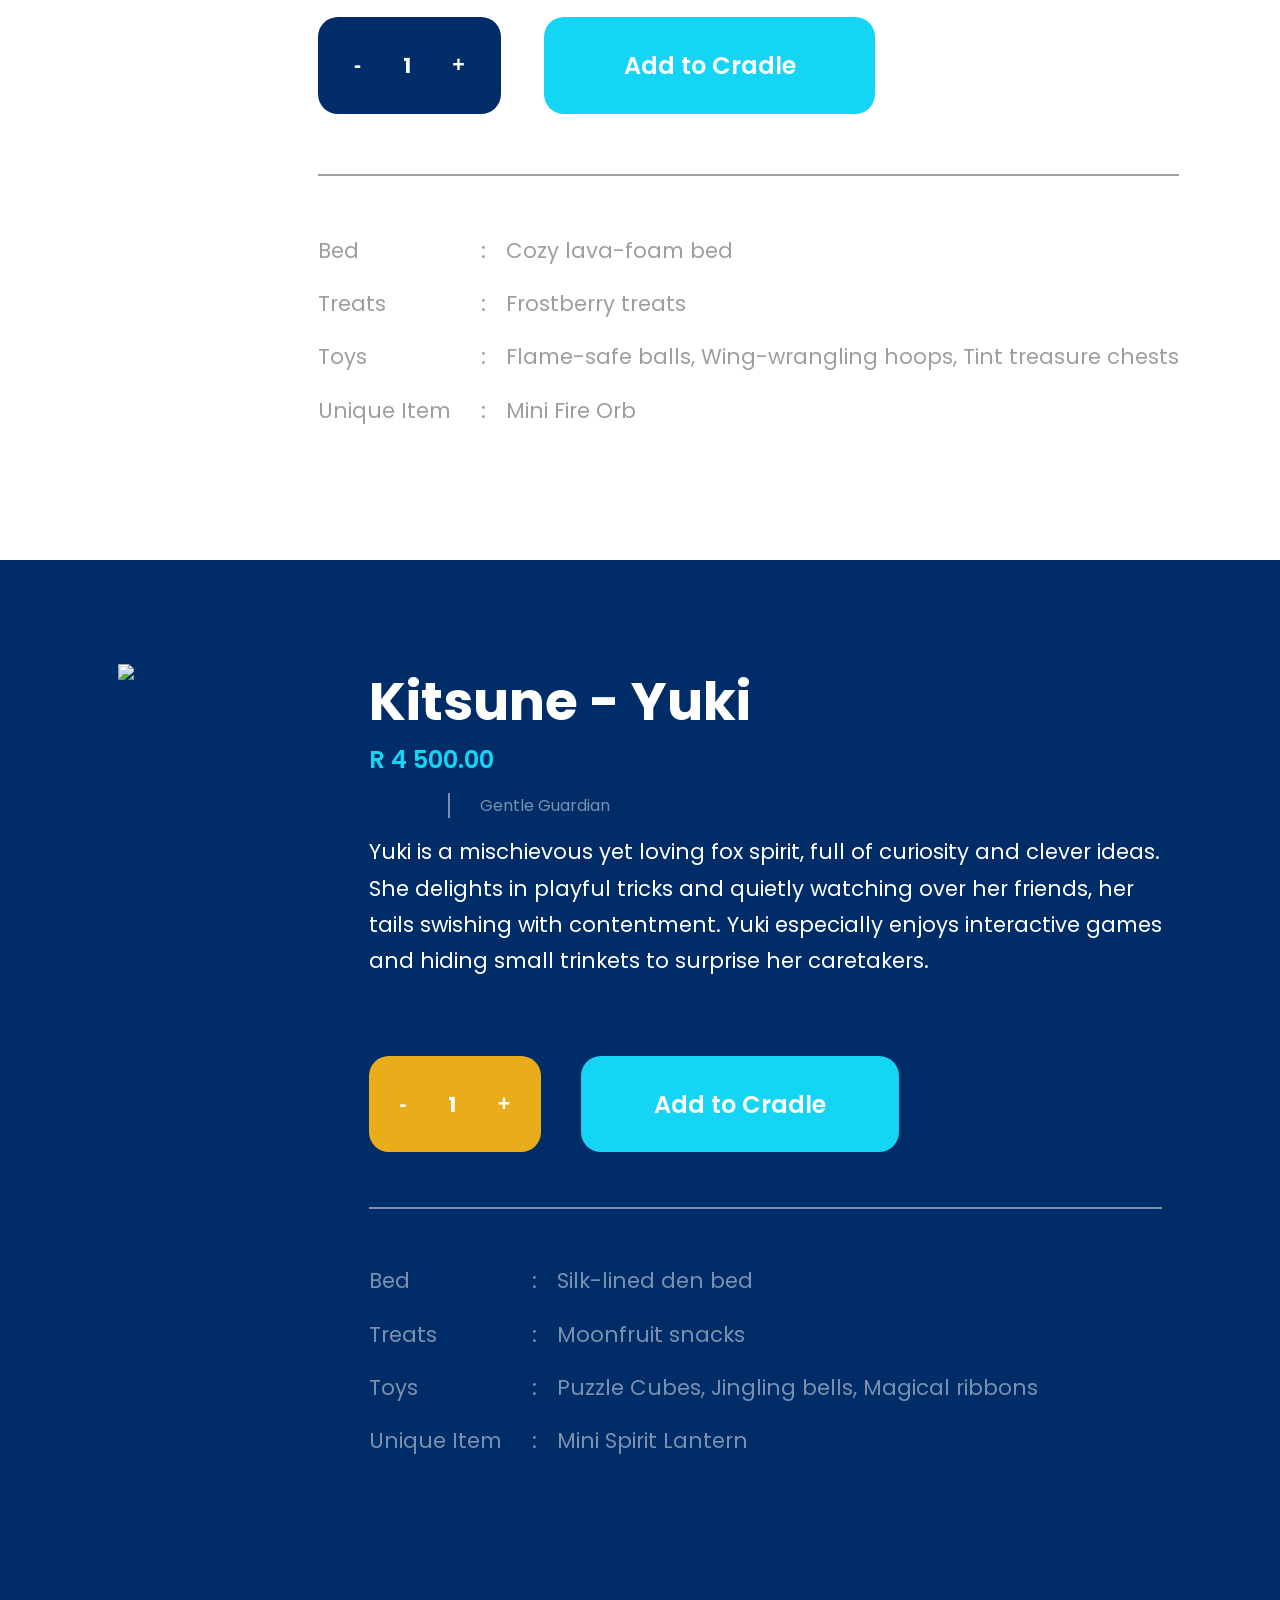
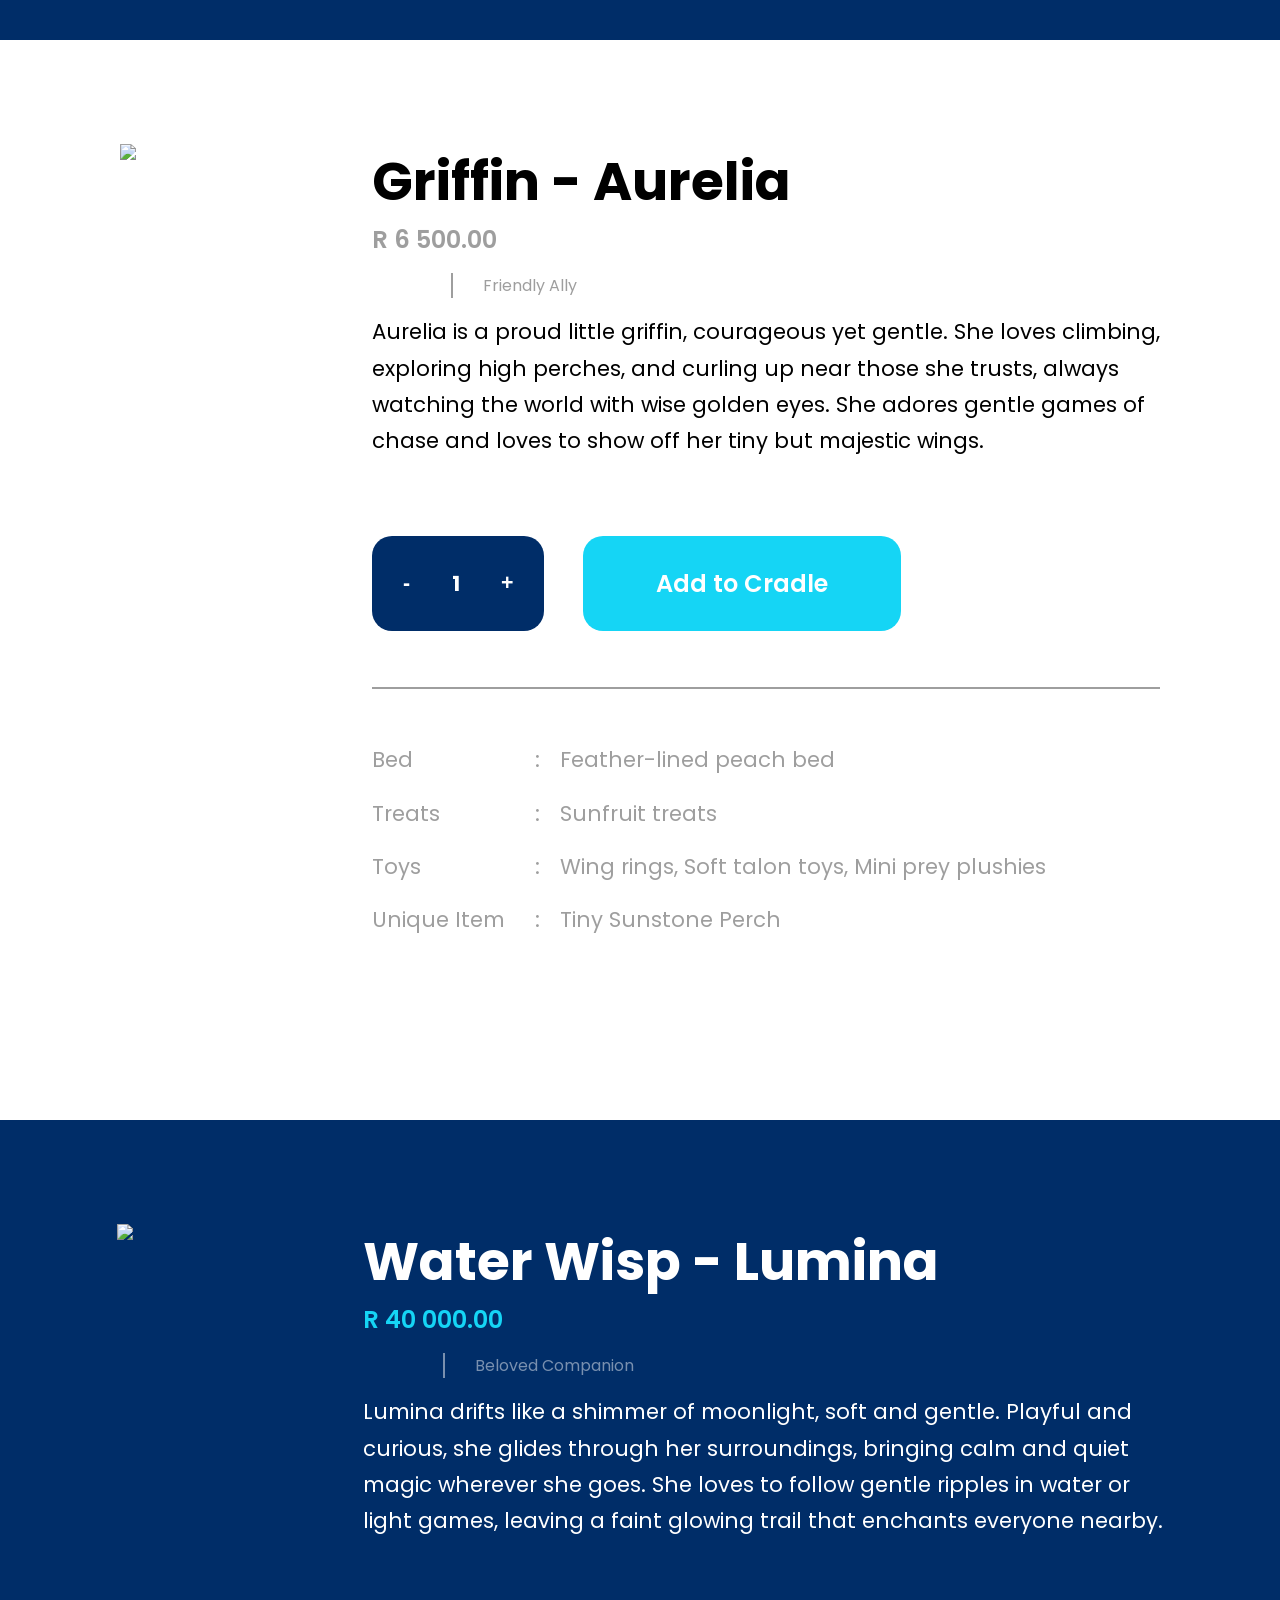
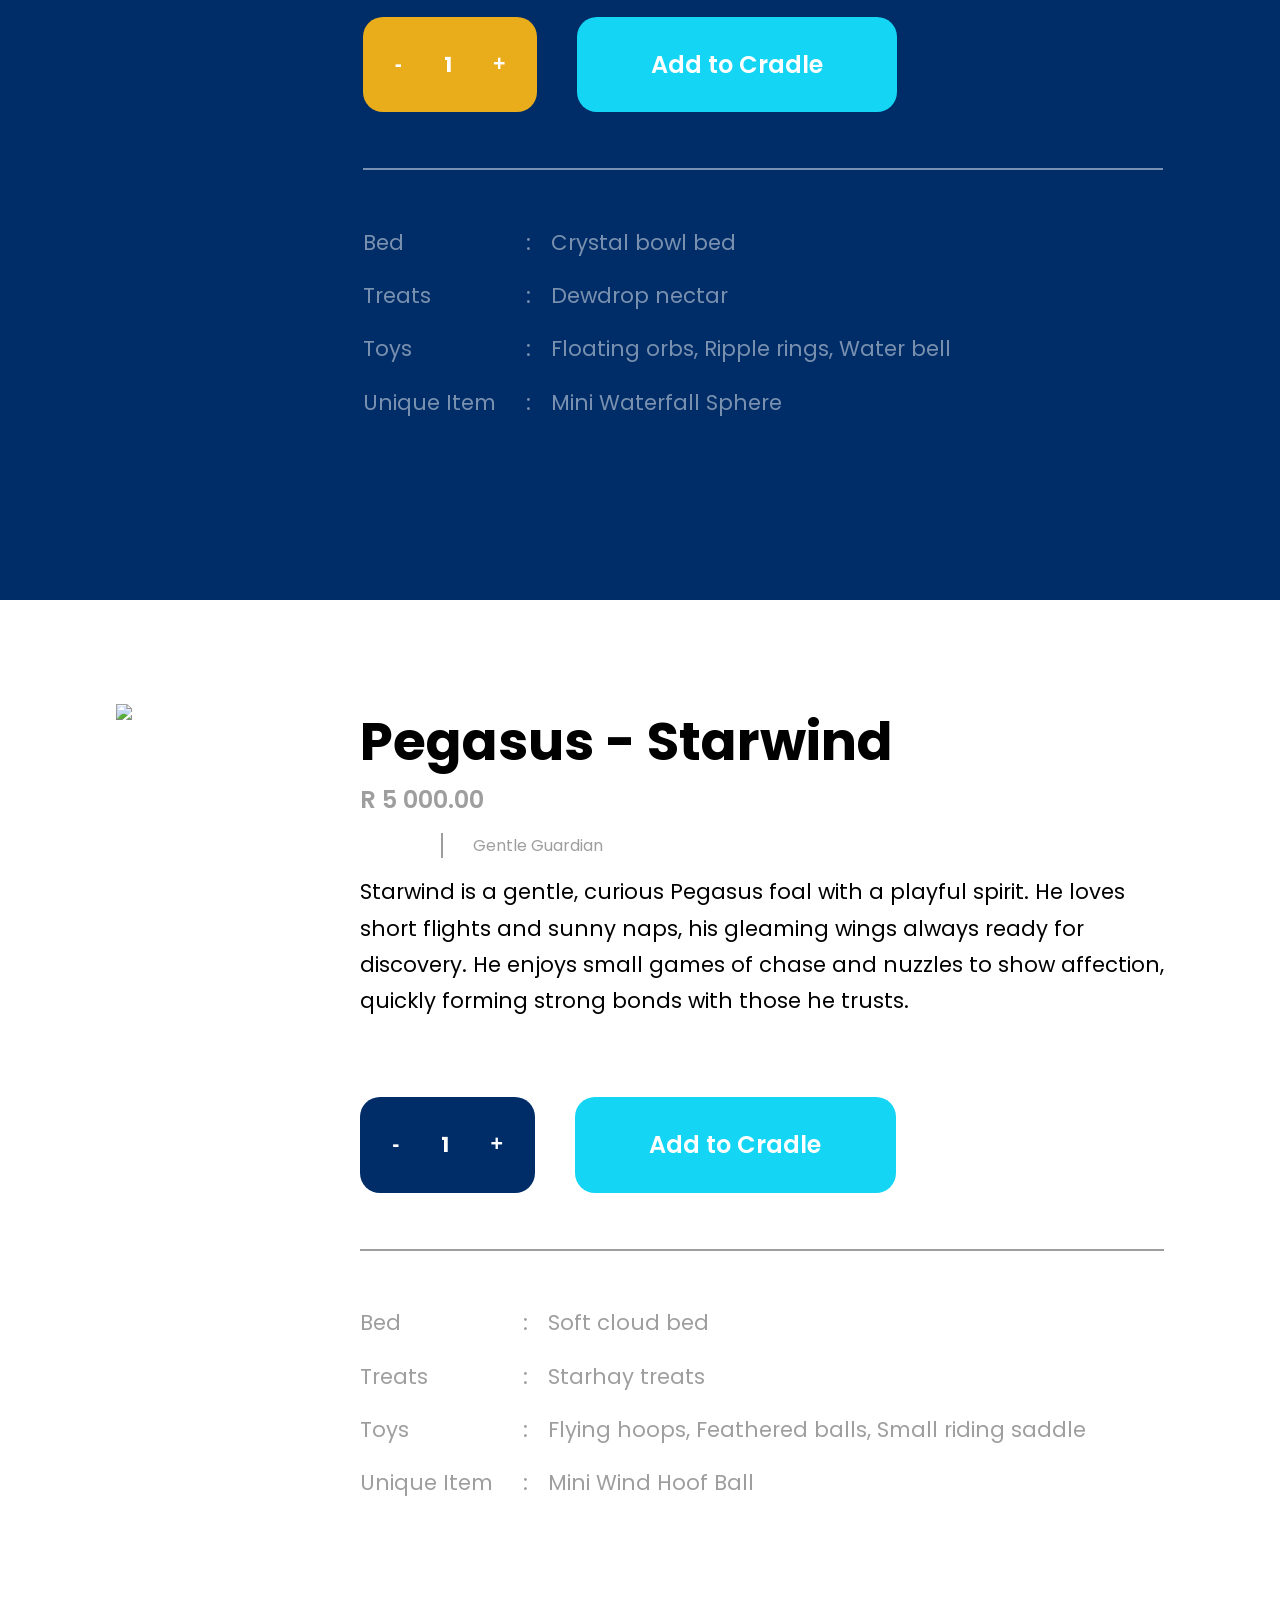
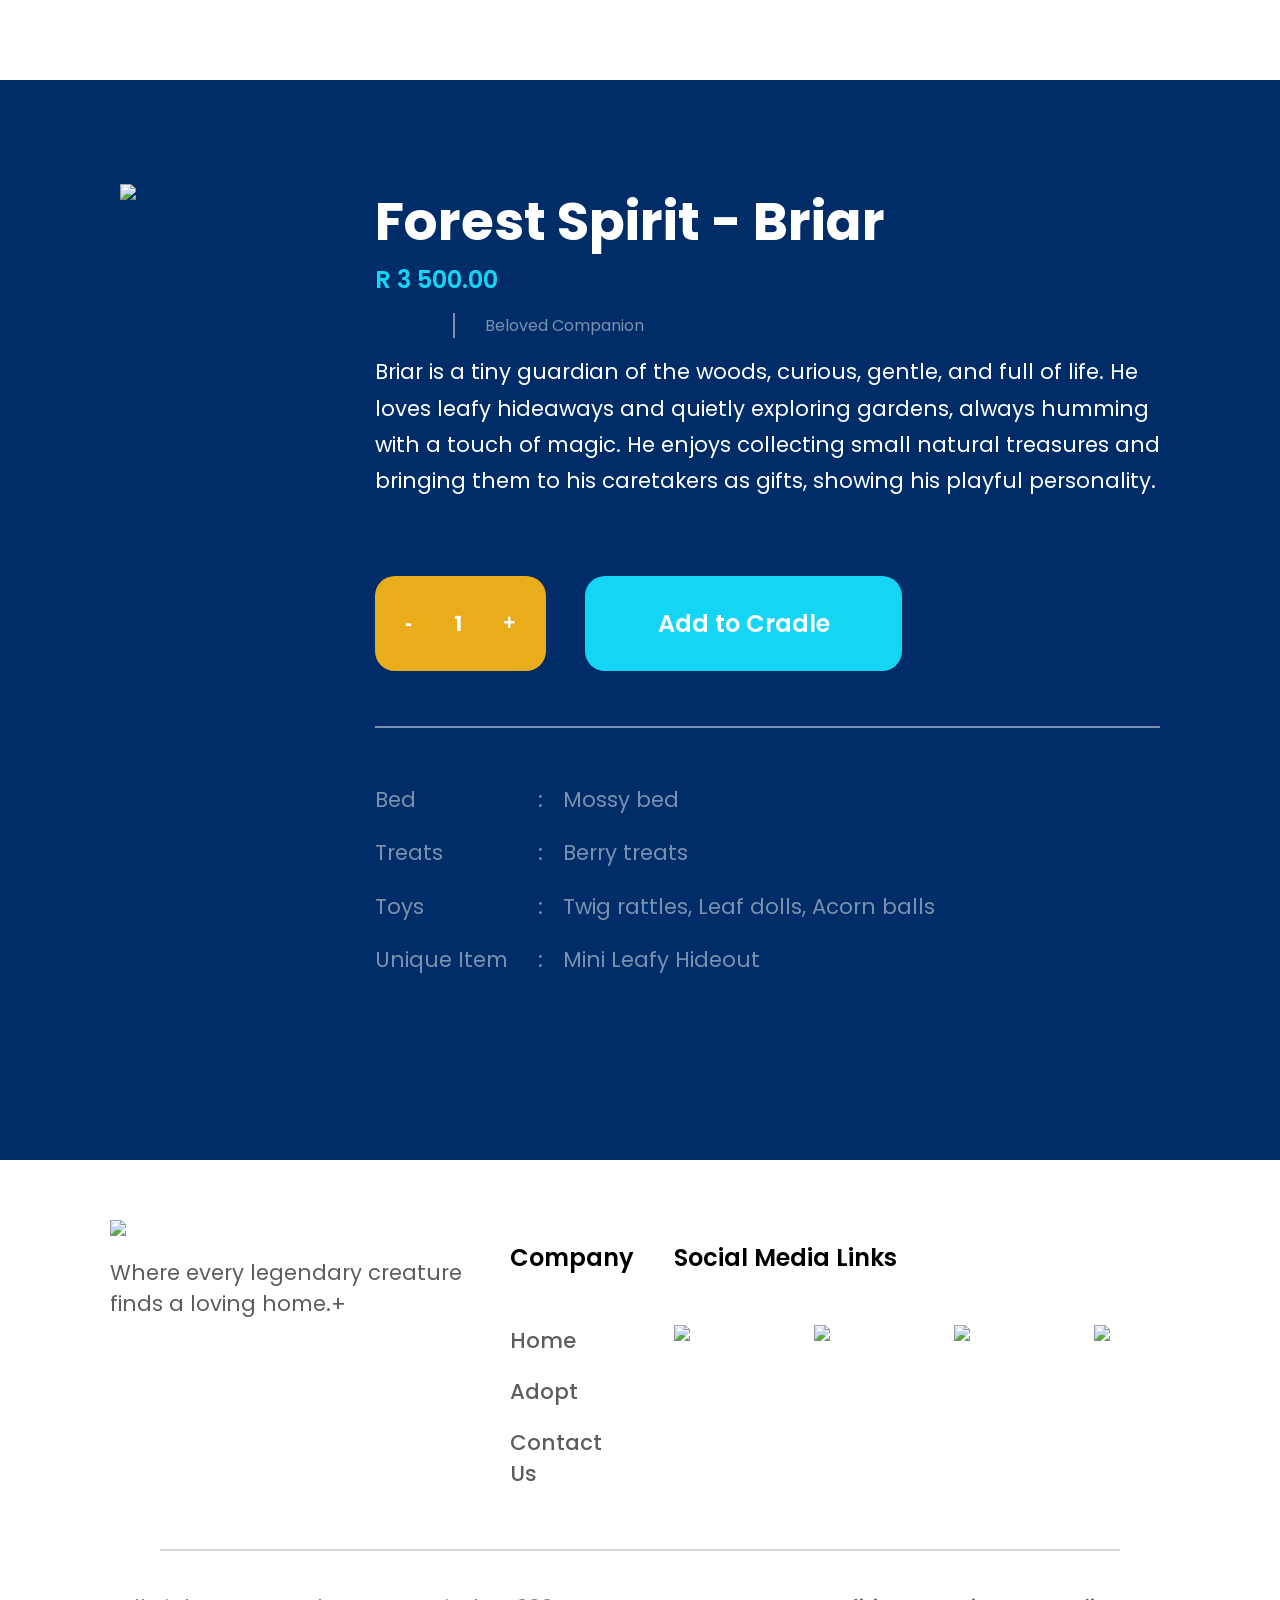
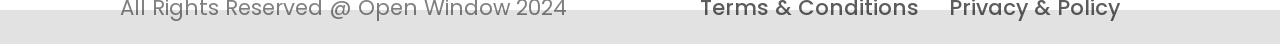
==== commit 74a52183: "Caught up with work will make it look more organized later" ====
--- a/pages/adoption.html
+++ b/pages/adoption.html
@@ -83,12 +83,17 @@
 
         </div>
 
+        <div id="viewCradle">
+
+            <button>View Cradle</button>
+
+        </div>
+
+
         <div id="orangeBar">
 
           
         </div>
-
-
 
     </header>
 
@@ -625,22 +630,12 @@
 
             </div>   
 
-
-        </div>
-
-        <div id="viewCradle">
-
-            <button>Add to Cradle</button>
-
         </div>
 
     </section>
 
 
-
-
-
-        <footer class="endSection">
+    <footer class="endSection">
 
         <section class="endInfo">
 
@@ -700,8 +695,6 @@
 
     </footer>
 
-
-
 </body>
 
 </html>
--- a/css/main.css
+++ b/css/main.css
@@ -774,7 +774,11 @@
     border-color: #00000000;
 
     margin-left: 5%;
-
+}
+
+.addToCart:hover{
+
+    background-color: #e9ad1c;
 }
 
 
@@ -927,6 +931,17 @@
 
 }
 
+.counterBlue p {
+
+    padding-left: 25%;
+    padding-right: 25%;
+
+    font-size: 16pt;
+    font-weight: 700;
+
+}
+
+
 .gearB {
 
     display: flex;
@@ -948,18 +963,353 @@
 
 }
 
+#viewCradle {
+
+    position:fixed;
+
+    left: 80%;
+    bottom: 5%;
+
+    
+
+
+}
+
+
 #viewCradle button {
 
     font-family: 'poppins';
     font-size: 18pt;
     font-weight: 600;
-
-    padding: 1% 9%;
-
-    background-color: #15d5f5;
+    
+
+    background-color:#b38825;
     color: #ffffff;
 
     border-radius: 20px;
     border-color: #00000000;
 
-}
+    padding: 25px 90px;
+
+
+}
+
+
+
+#coHead{
+
+    height: 481.7px;
+    background-color: #15d5f5;
+
+}
+
+#halfHeadC {
+
+    background-image: url("/assets/images/contactHeader.png");
+    background-size: cover;
+    overflow: hidden;
+    background-repeat:no-repeat;
+    width: auto;
+    text-align: center;
+}
+
+#halfHeadC h1 {
+
+    font-family: "Myth";
+    font-size: 96pt;
+    color: #ffffff;
+}
+
+
+#draakPage {
+
+    display: flex;
+    flex-direction: row;
+    justify-content: space-around;
+
+    padding: 120px 0;
+
+}
+
+#draakPage img {
+
+    border-radius: 2%;
+   
+}
+
+#draakText {
+
+    display: flex;
+    flex-direction: column;
+
+    margin-top: 40px;
+    margin-bottom: 0;
+}
+
+
+#draakText h2 {
+
+    margin: 0px;
+    color: #15d5f5;
+   
+
+    font-weight: 600;
+    font-size: 18pt;
+}
+
+
+#draakText h1 {
+
+    margin: 0px;
+    color: #220070;
+    font-size: 40pt;
+   
+}
+
+#draakText p {
+
+    color: #00000088;
+    font-size: 18pt;
+    line-height: 150%;
+    
+}
+
+#witSectionIII {
+
+    background-color: #ffffff;
+    height: 1400px;
+
+}
+
+#commsPage {
+
+    display: flex;
+    flex-direction: row;
+    justify-content: space-between;
+
+    padding: 0 80px;
+
+}
+
+#commsLeft {
+
+    display:flex;
+    flex-direction: column;
+
+}
+
+
+#socialMC {
+
+    display: flex;
+    flex-direction: column;
+}
+
+#socialMC h1 {
+
+    font-weight:700;
+    font-size: 40pt;
+    color: #002d68;
+    margin-top: 0;
+}
+
+#socialMC h2 {
+
+    font-weight: 600;
+    font-size: 18pt;
+    color: #15d5f5;
+    margin: 0;
+   
+
+}
+
+#kaart {
+
+    padding-top: 110px;
+
+}
+
+#kaart h1 {
+
+    font-weight:700;
+    font-size: 40pt;
+    margin: 10px 0;
+    color: #002d68;
+    
+}
+
+#kaart h2 {
+
+    font-weight: 600;
+    font-size: 18pt;
+    margin: 0;
+    color: #15d5f5;
+}
+
+#kaart iframe {
+
+    height: 700px;
+    width: 750px;
+
+    border-radius: 25px;
+
+}
+
+
+#commsRight {
+
+    display: flex;
+    flex-direction: column;
+
+    background-image: url(/assets/images/formBackground.png);
+    background-repeat: no-repeat;
+    background-size: cover;
+
+    border-radius: 50px;
+
+    
+
+}
+
+#commsRight h1 {
+
+    padding-left: 70px;
+    padding-right: 200px;
+    margin-top: 60px;
+    margin-bottom: 0;
+    
+    font-size: 40pt;
+    font-weight: 700;
+
+    color: #ffffff;
+}
+
+#commsRight h2 {
+
+    padding-left: 70px;
+     font-size: 18pt;
+     font-weight: 600;
+     color: #ffffff;
+    
+
+}
+
+
+#uNaam {
+
+    background-color:#ffffff;
+    border:#8b8b8b;
+    border-style: solid;
+    border-radius: 25px;
+
+    font-family: 'Poppins';
+    font-size: 16pt;
+    color:#000000 ;
+
+    margin: 0 70px 37px;
+
+    padding: 37px;
+
+}
+
+#uNaam::placeholder{
+
+    font-family: "Poppins"; 
+    font-weight: 600;
+    color: #8b8b8b;
+}
+
+
+#uAddress {
+
+    background-color:#ffffff;
+    border:#8b8b8b;
+    border-style: solid;
+    border-radius: 25px;
+
+    font-family: 'Poppins';
+    font-size: 16pt;
+    color:#000000 ;
+
+    margin: 0 70px 37px;
+
+    padding: 37px;
+
+}
+
+#uAddress::placeholder{
+
+    font-family: "Poppins"; 
+    font-weight: 600;
+    color: #8b8b8b;
+
+}
+
+#uSubject {
+
+    background-color:#ffffff;
+    border:#8b8b8b;
+    border-style: solid;
+    border-radius: 25px;
+
+    font-family: 'Poppins';
+    font-size: 16pt;
+    color:#000000 ;
+
+    margin: 0 70px 37px;
+
+    padding: 37px;
+
+}
+
+#uSubject::placeholder{
+
+    font-family: "Poppins"; 
+    font-weight: 600;
+    color: #8b8b8b;
+
+}
+
+#uBoodskap {
+
+    background-color:#ffffff;
+    border:#8b8b8b;
+    border-style: solid;
+    border-radius: 25px;
+
+    font-family: 'Poppins';
+    font-size: 16pt;
+    color:#000000 ;
+
+    margin: 0 70px 37px;
+
+    padding: 40px 37px 100px;
+
+}
+
+#uBoodskap::placeholder{
+
+    font-family: "Poppins"; 
+    font-weight: 600;
+    color: #8b8b8b;
+
+}
+
+
+#submitC {
+
+    font-family: 'poppins';
+    font-size: 18pt;
+    font-weight: 600;
+
+    padding: 30px;
+
+    background-color: #15d5f5;
+    color: #ffffff;
+
+    border-radius: 20px;
+    border-color: #00000000;
+
+    margin: 30px 450px 90px 70px;
+
+}
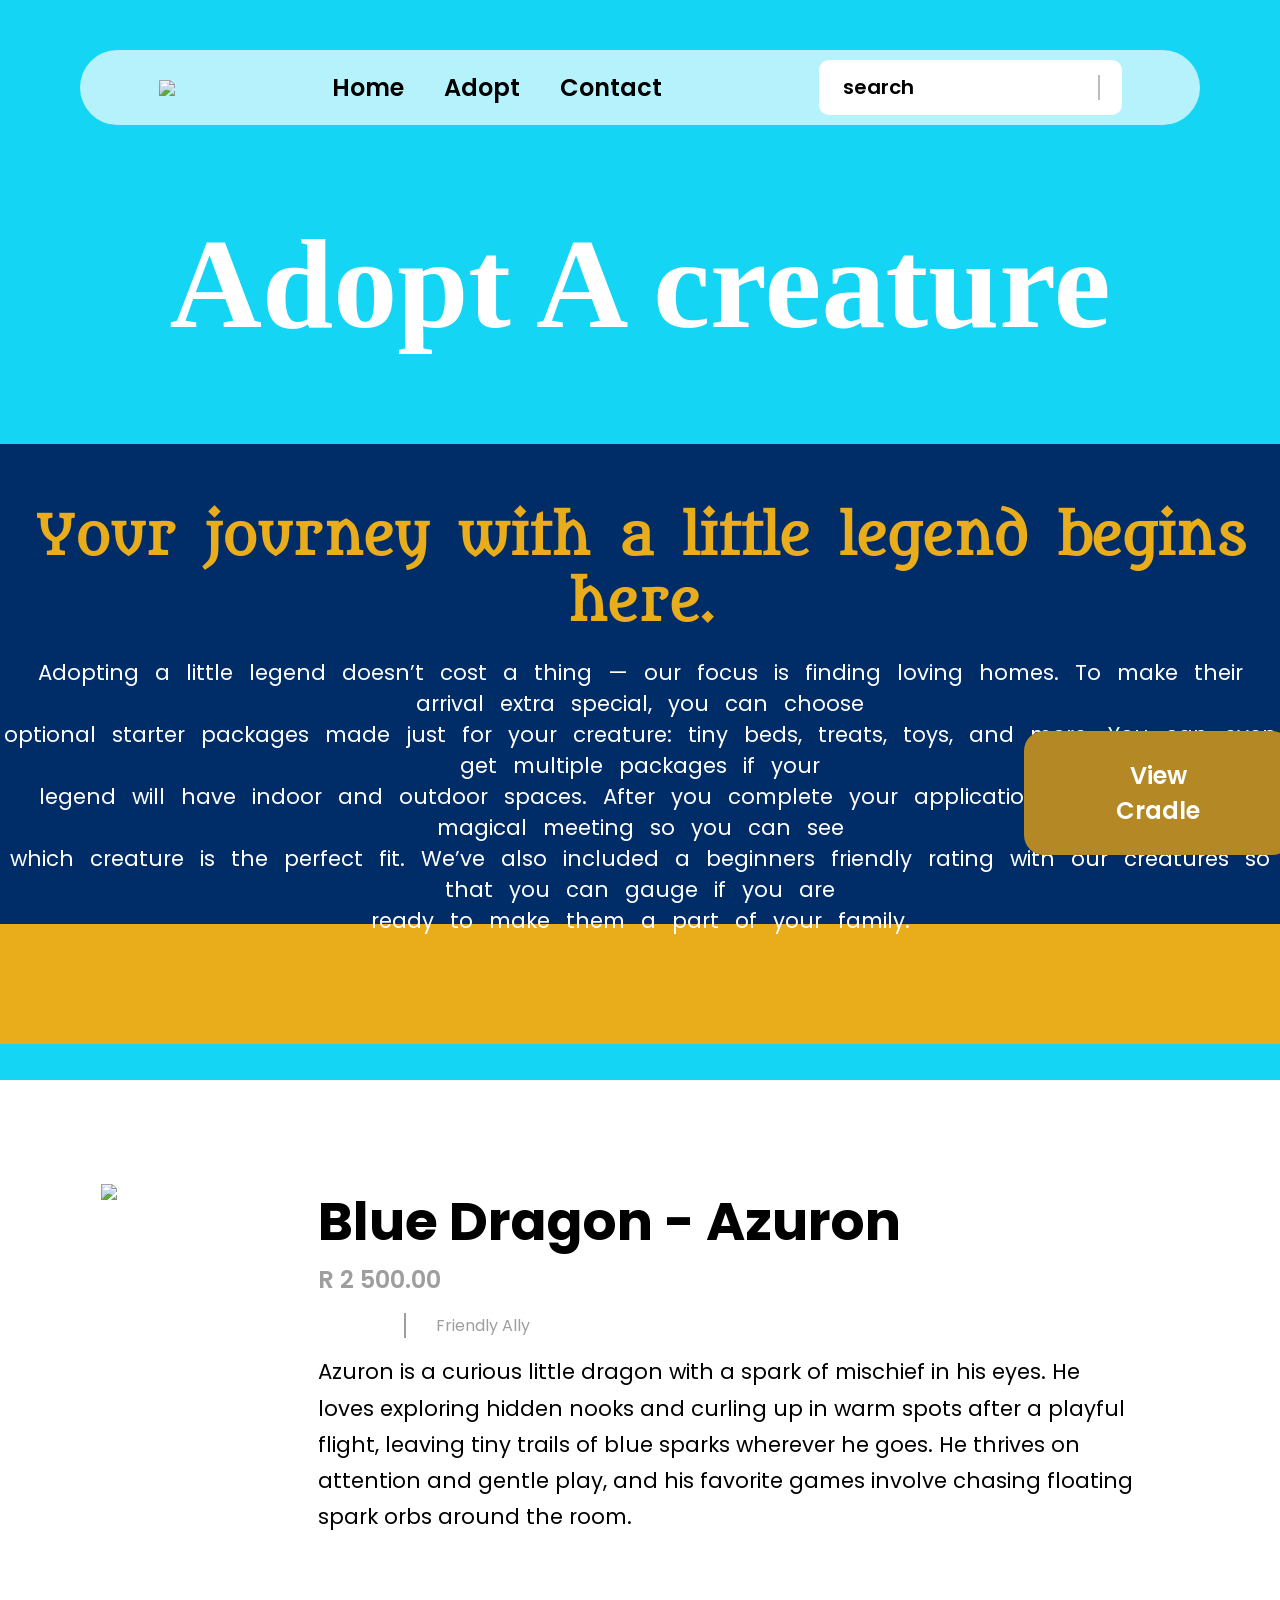
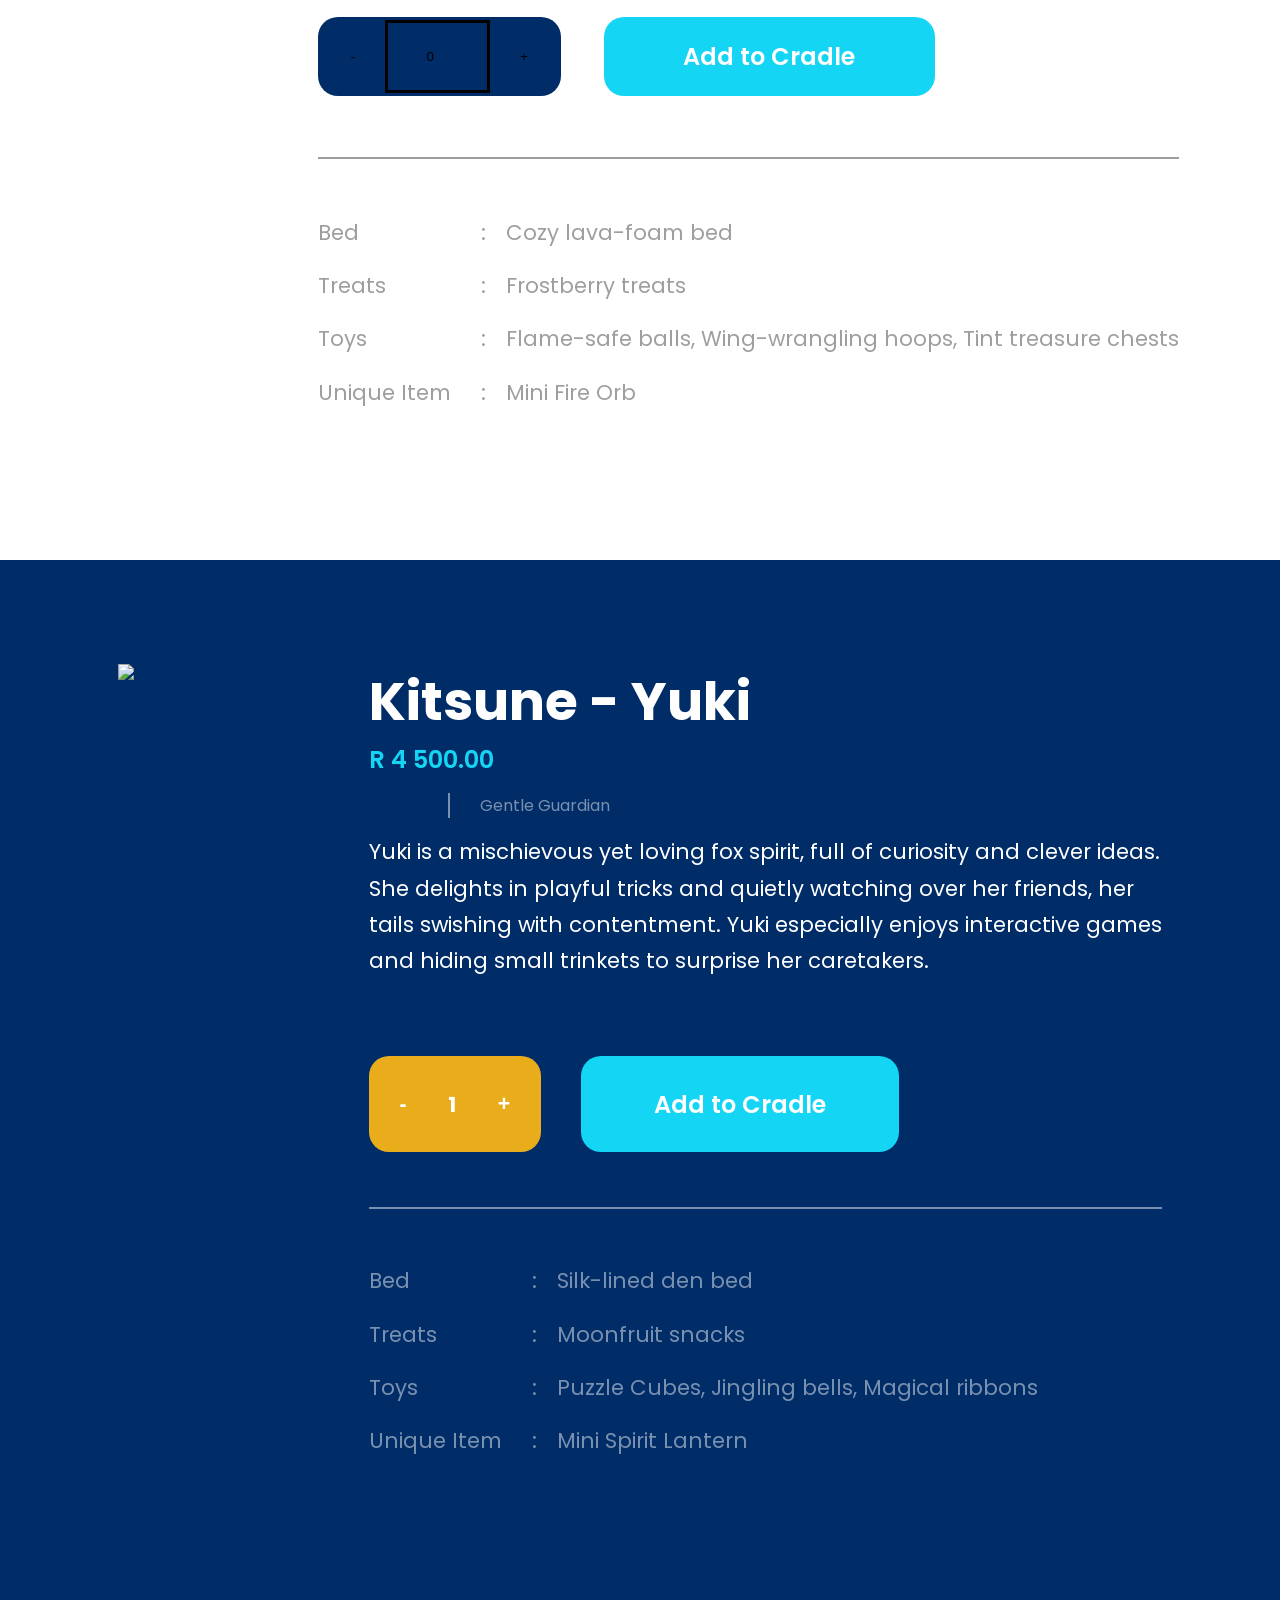
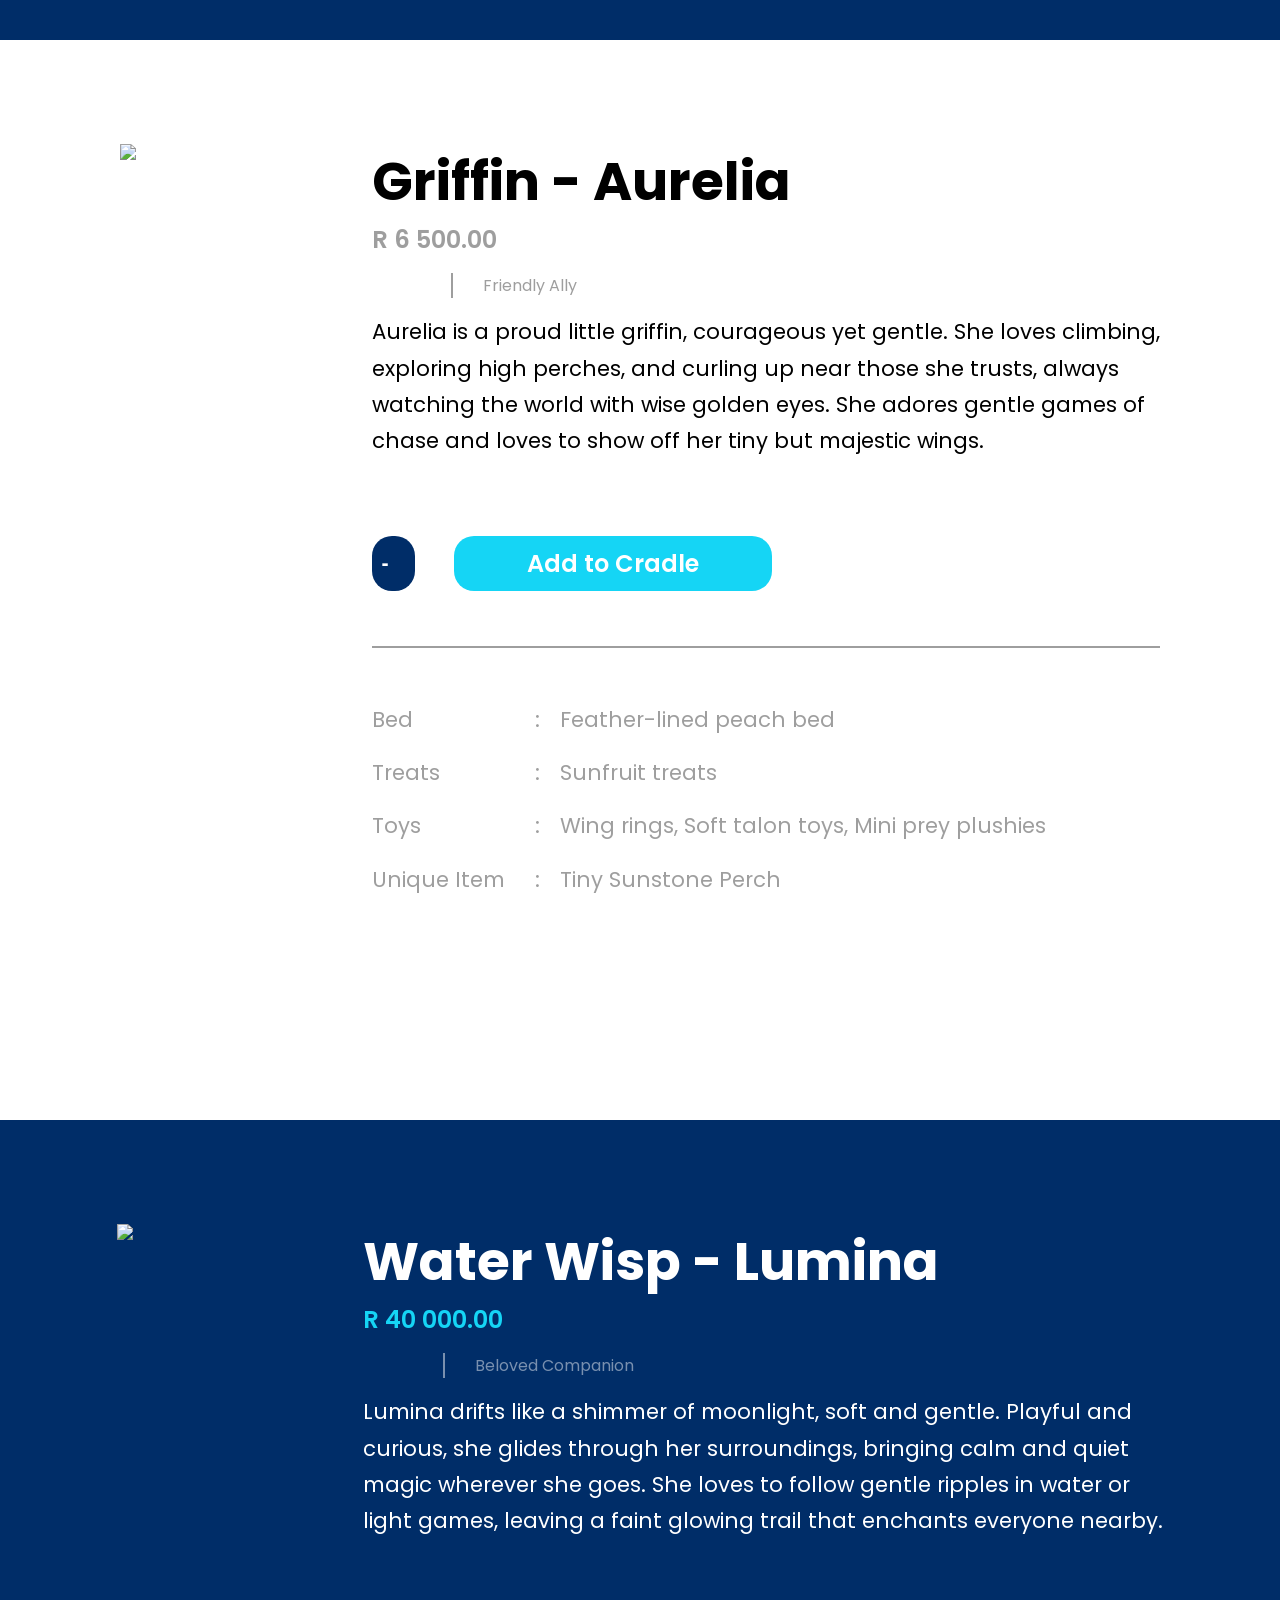
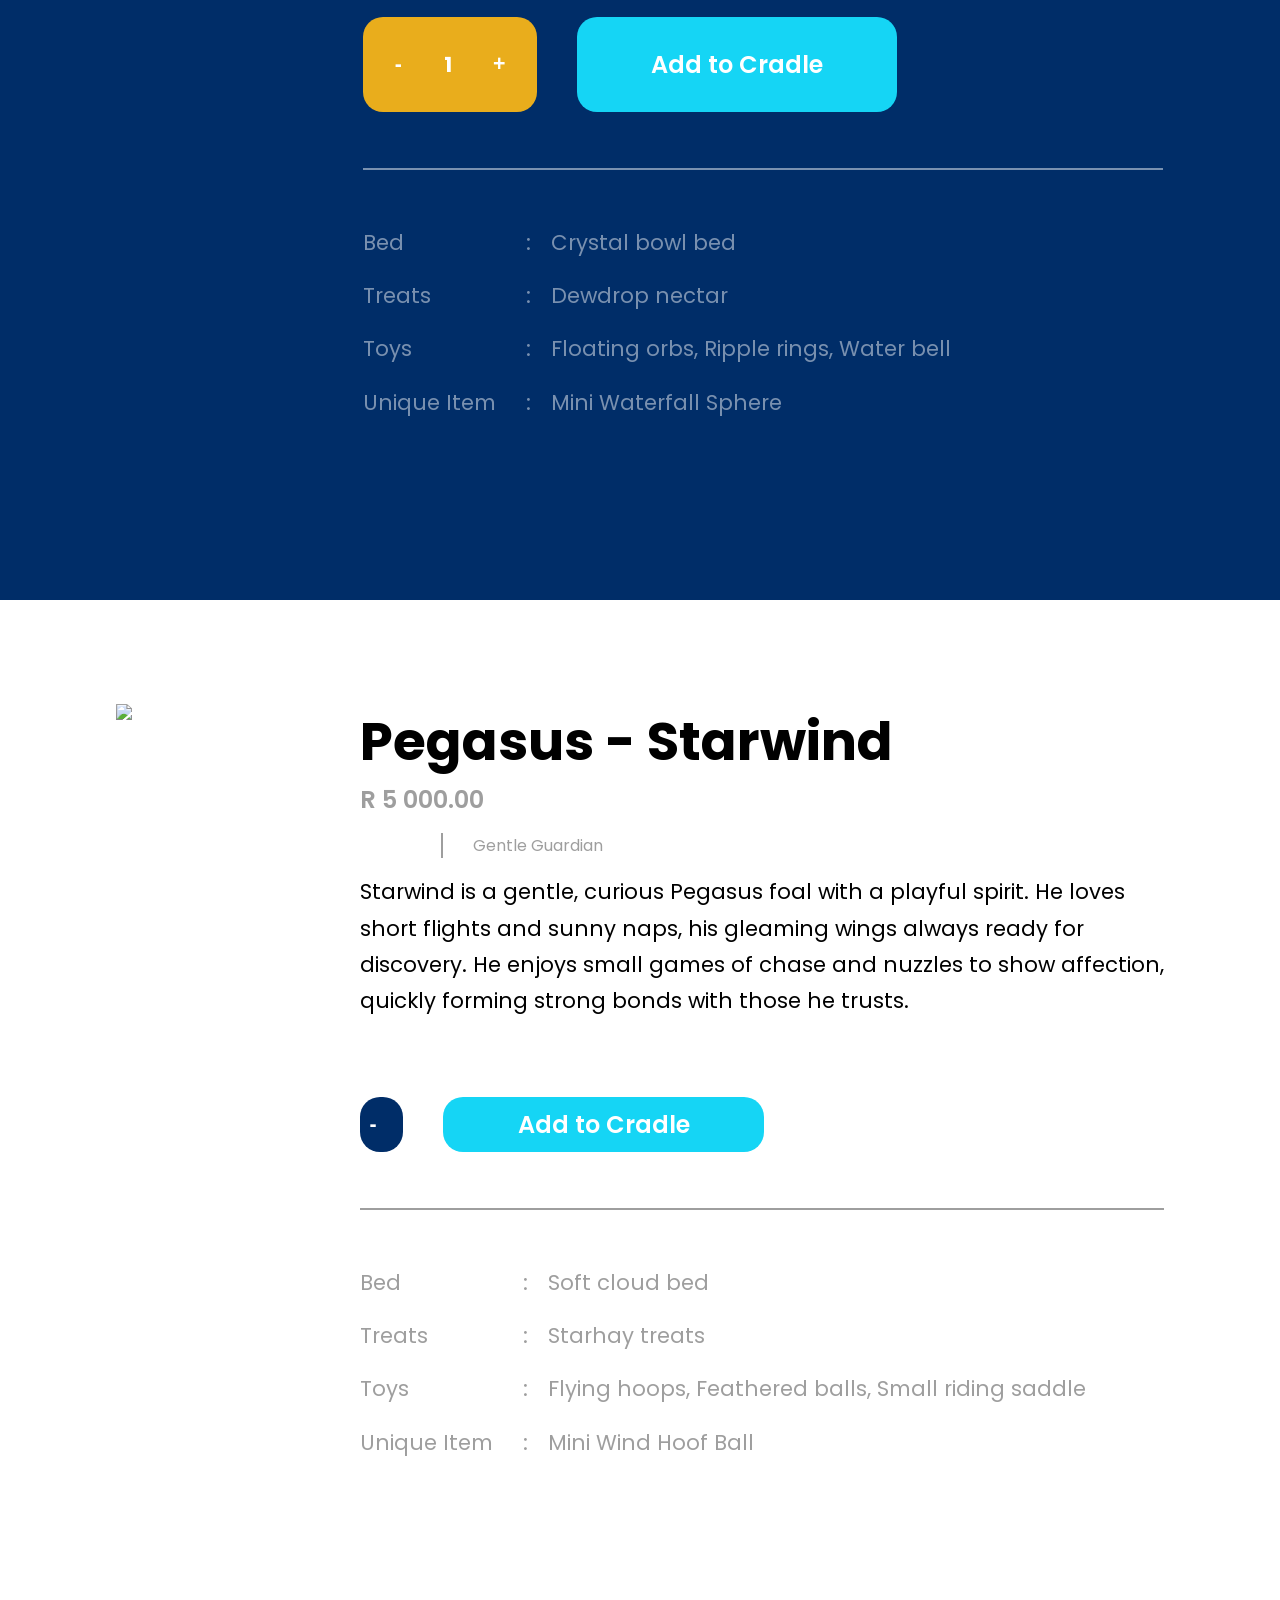
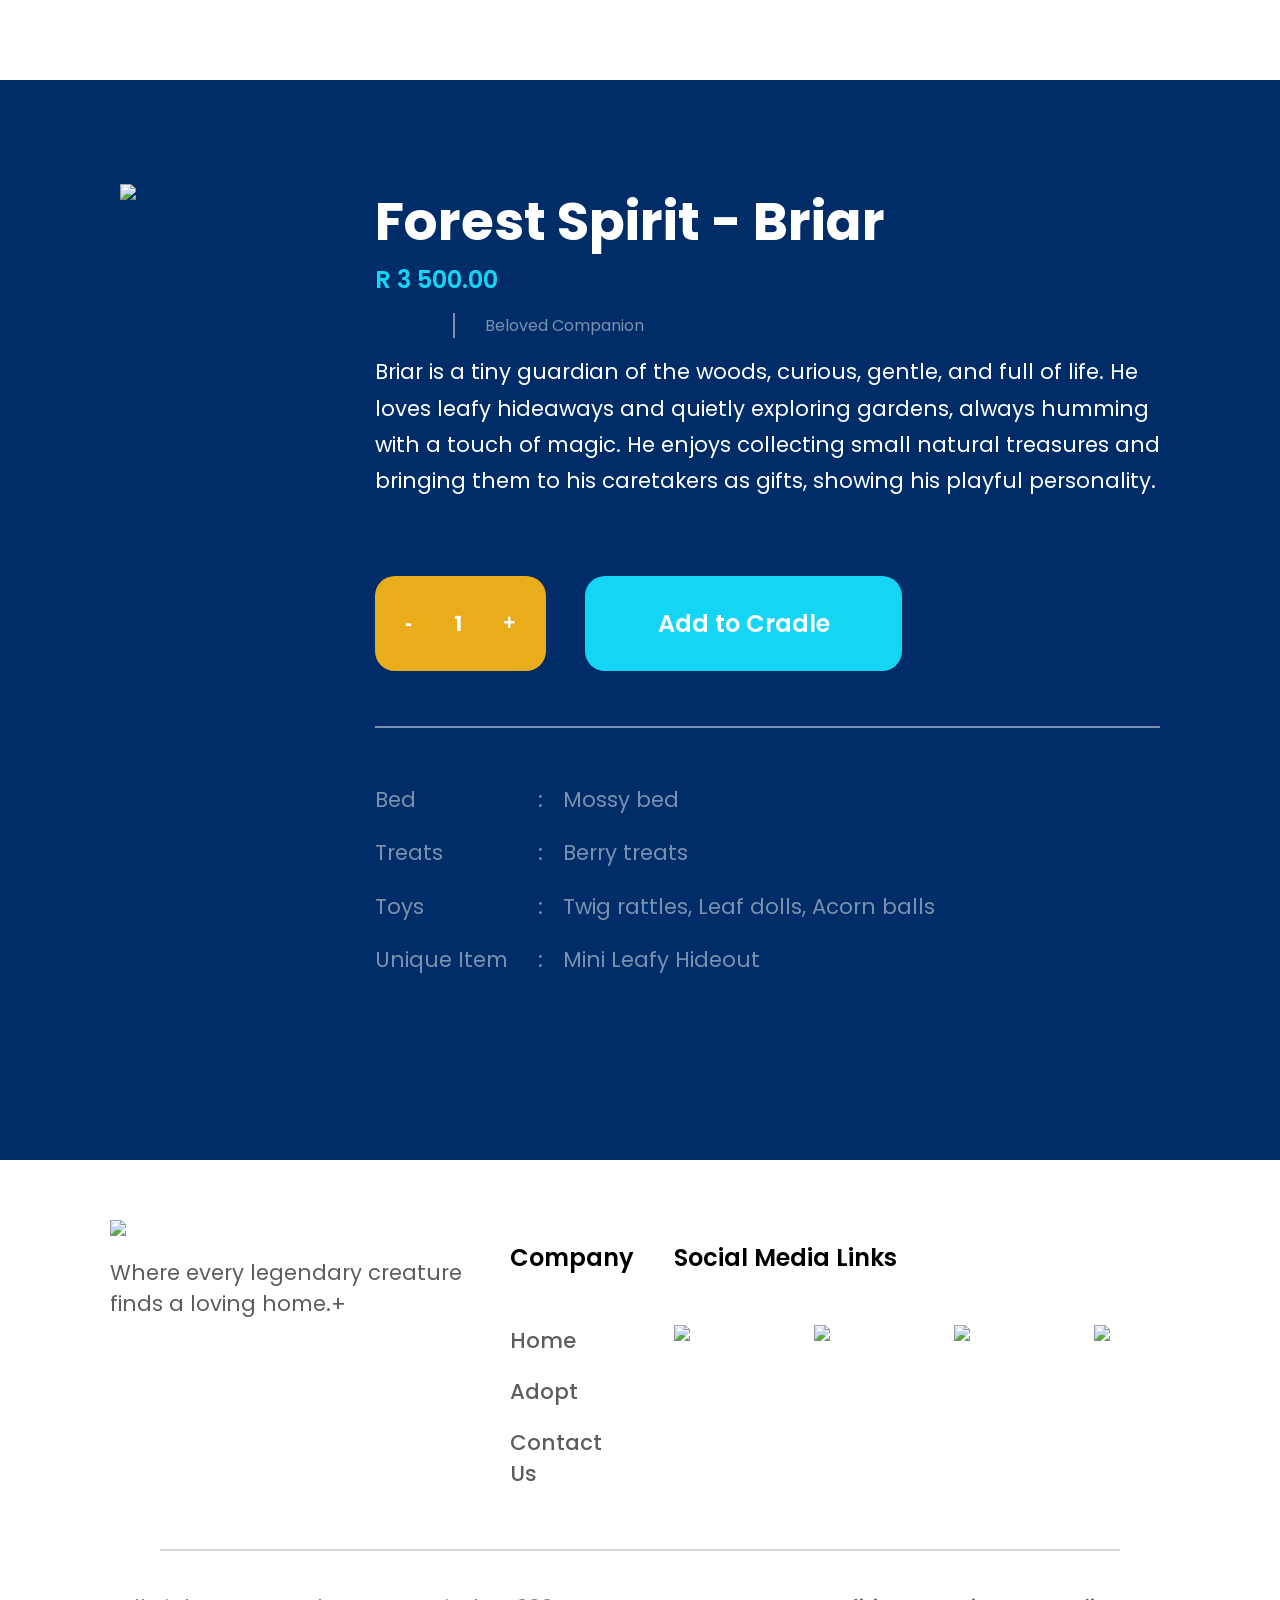
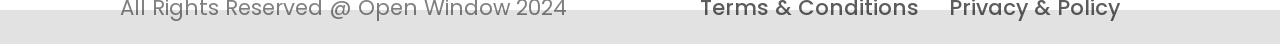
==== commit dfbb2297: "New page added, updated css - now has less code, counter functional though have to alter appearance," ====
--- a/pages/adoption.html
+++ b/pages/adoption.html
@@ -18,7 +18,6 @@
     <link rel="preconnect" href="https://fonts.gstatic.com" crossorigin>
     <link href="https://fonts.googleapis.com/css2?family=Poppins:ital,wght@0,100;0,200;0,300;0,400;0,500;0,600;0,700;0,800;0,900;1,100;1,200;1,300;1,400;1,500;1,600;1,700;1,800;1,900&display=swap" rel="stylesheet">
 
-
     <script src="https://kit.fontawesome.com/9fcb87765b.js" crossorigin="anonymous"></script> 
    
     <link rel="stylesheet" href="/css/main.css">
@@ -59,7 +58,9 @@
                 <input class="searchItem bar" type="search" placeholder="search">
                 
                 <button class="searchItemI">
-                    <i class="fa-solid fa-basket-shopping"></i>
+                    <a href="cartmodal.html">
+                        <i class="fa-solid fa-basket-shopping"></i>
+                    </a>
                 </button>
 
                 </div>
@@ -85,7 +86,10 @@
 
         <div id="viewCradle">
 
-            <button>View Cradle</button>
+              <a href="cartmodal.html">
+                 <button>View Cradle</button>
+              </a>
+           
 
         </div>
 
@@ -140,11 +144,11 @@
 
                     <div class="counterWit">
 
-                        <button class="negative">-</button>
-
-                        <p>1</p>
-
-                        <button class="positive">+</button>
+                        <button class="knoppie" id="decrease" onclick="lesserCount()">-</button>
+
+                            <input type="number" value="0" id="hoeveelheidWit">
+
+                        <button class="knoppie" id="increase" onclick="greaterCount()">+</button>
 
                     </div>
 
@@ -319,7 +323,7 @@
 
                         <button class="negative">-</button>
 
-                        <p>1</p>
+                            <div class="hoeveelheidW">1</div>
 
                         <button class="positive">+</button>
 
@@ -499,7 +503,7 @@
 
                         <button class="negative">-</button>
 
-                        <p>1</p>
+                            <div class="hoeveelheidW">1</div>
 
                         <button class="positive">+</button>
 
@@ -695,6 +699,7 @@
 
     </footer>
 
+<script src="/js/script.js"></script>
 </body>
 
 </html>
--- a/css/main.css
+++ b/css/main.css
@@ -114,6 +114,12 @@
     border: none;
     font-size: 20px;
     color: #000000;
+}
+
+.searchItemI a {
+
+    color: #000000;
+
 }
 
 /*Header for index*/
@@ -707,9 +713,9 @@
 
     display: flex;
     flex-direction: row;
-    justify-content: center;
     align-items: center;
-
+    justify-content: space-between;
+   
    
     border-style: solid;
     border-color: #ffffff00;
@@ -718,16 +724,33 @@
     color: #ffffff;
     background-color: #002d68;
     
-    padding: 1% 8%;
-}
-
-.counterWit p {
-
-    padding-left: 25%;
-    padding-right: 25%;
-
-    font-size: 16pt;
-    font-weight: 700;
+  
+}
+
+#hoeveelheidWit {
+
+
+}
+
+.counterWit input {
+
+    width: 95px;
+    height: 65px;
+    text-align: center;
+    
+    background-color:#002d68;
+
+    border: solid;
+
+}
+
+.knoppie {
+
+    background-color: #002d68;
+    border: none;
+    padding-left: 30px;
+    padding-right: 30px;
+
 
 }
 
@@ -1156,9 +1179,9 @@
 }
 
 
-#commsRight {
-
-    display: flex;
+#cForm {
+
+ display: flex;
     flex-direction: column;
 
     background-image: url(/assets/images/formBackground.png);
@@ -1167,13 +1190,12 @@
 
     border-radius: 50px;
 
-    
-
-}
-
-#commsRight h1 {
-
-    padding-left: 70px;
+
+}
+
+#cForm h1 {
+
+     padding-left: 70px;
     padding-right: 200px;
     margin-top: 60px;
     margin-bottom: 0;
@@ -1182,11 +1204,13 @@
     font-weight: 700;
 
     color: #ffffff;
-}
-
-#commsRight h2 {
-
-    padding-left: 70px;
+
+}
+
+#cForm h2 {
+
+
+ padding-left: 70px;
      font-size: 18pt;
      font-weight: 600;
      color: #ffffff;
@@ -1194,8 +1218,7 @@
 
 }
 
-
-#uNaam {
+.cFormInput{
 
     background-color:#ffffff;
     border:#8b8b8b;
@@ -1210,17 +1233,19 @@
 
     padding: 37px;
 
-}
-
-#uNaam::placeholder{
-
-    font-family: "Poppins"; 
+
+}
+
+.cFormInput::placeholder{
+
+font-family: "Poppins"; 
     font-weight: 600;
     color: #8b8b8b;
-}
-
-
-#uAddress {
+
+}
+
+
+#uBoodskap {
 
     background-color:#ffffff;
     border:#8b8b8b;
@@ -1233,11 +1258,11 @@
 
     margin: 0 70px 37px;
 
-    padding: 37px;
-
-}
-
-#uAddress::placeholder{
+    padding: 40px 37px 100px;
+
+}
+
+#uBoodskap::placeholder{
 
     font-family: "Poppins"; 
     font-weight: 600;
@@ -1245,56 +1270,6 @@
 
 }
 
-#uSubject {
-
-    background-color:#ffffff;
-    border:#8b8b8b;
-    border-style: solid;
-    border-radius: 25px;
-
-    font-family: 'Poppins';
-    font-size: 16pt;
-    color:#000000 ;
-
-    margin: 0 70px 37px;
-
-    padding: 37px;
-
-}
-
-#uSubject::placeholder{
-
-    font-family: "Poppins"; 
-    font-weight: 600;
-    color: #8b8b8b;
-
-}
-
-#uBoodskap {
-
-    background-color:#ffffff;
-    border:#8b8b8b;
-    border-style: solid;
-    border-radius: 25px;
-
-    font-family: 'Poppins';
-    font-size: 16pt;
-    color:#000000 ;
-
-    margin: 0 70px 37px;
-
-    padding: 40px 37px 100px;
-
-}
-
-#uBoodskap::placeholder{
-
-    font-family: "Poppins"; 
-    font-weight: 600;
-    color: #8b8b8b;
-
-}
-
 
 #submitC {
 
@@ -1312,4 +1287,24 @@
 
     margin: 30px 450px 90px 70px;
 
-}+}
+
+#yourInventoryIIH {
+
+    height: 120px;
+    background-color: #b38825;
+
+}
+
+#yourInventoryI {
+
+    height: 780px;
+}
+
+#yourInventoryIIF {
+
+    height: 120px;
+    background-color: #b38825;
+
+}
+
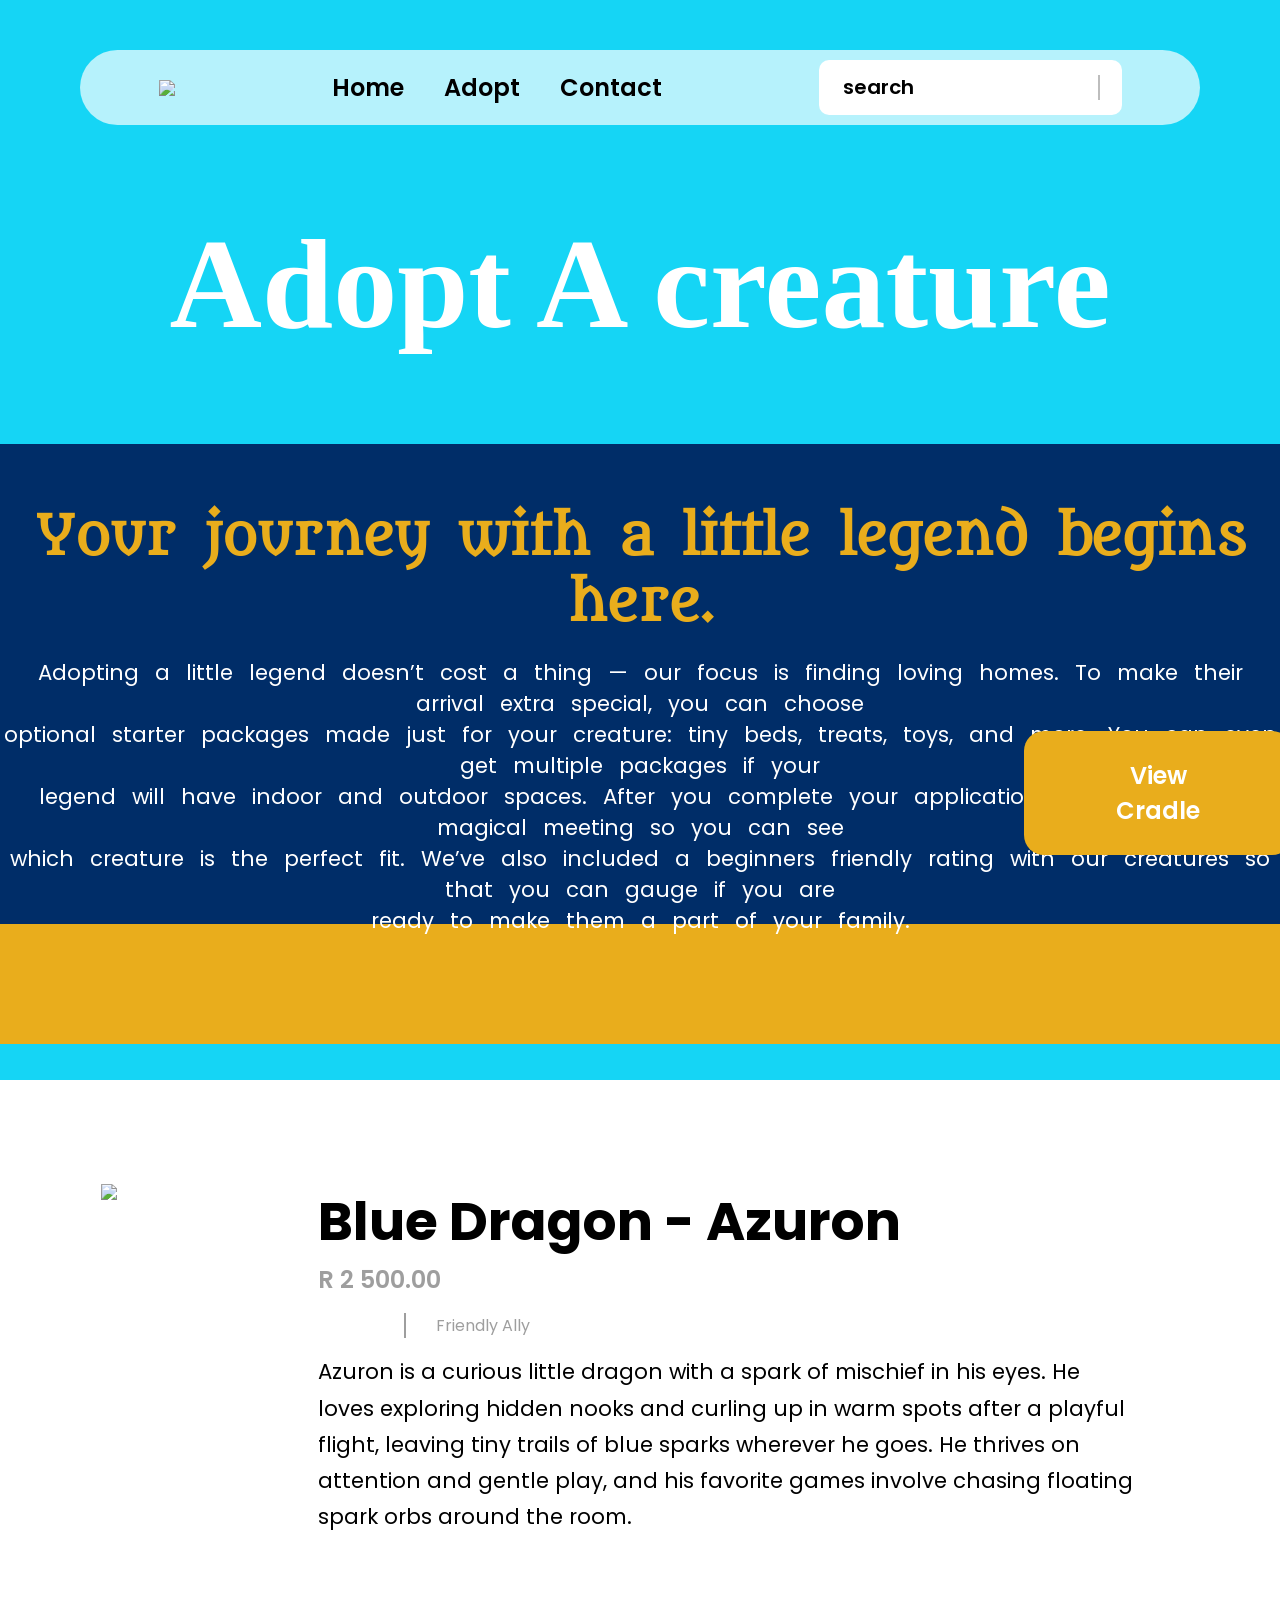
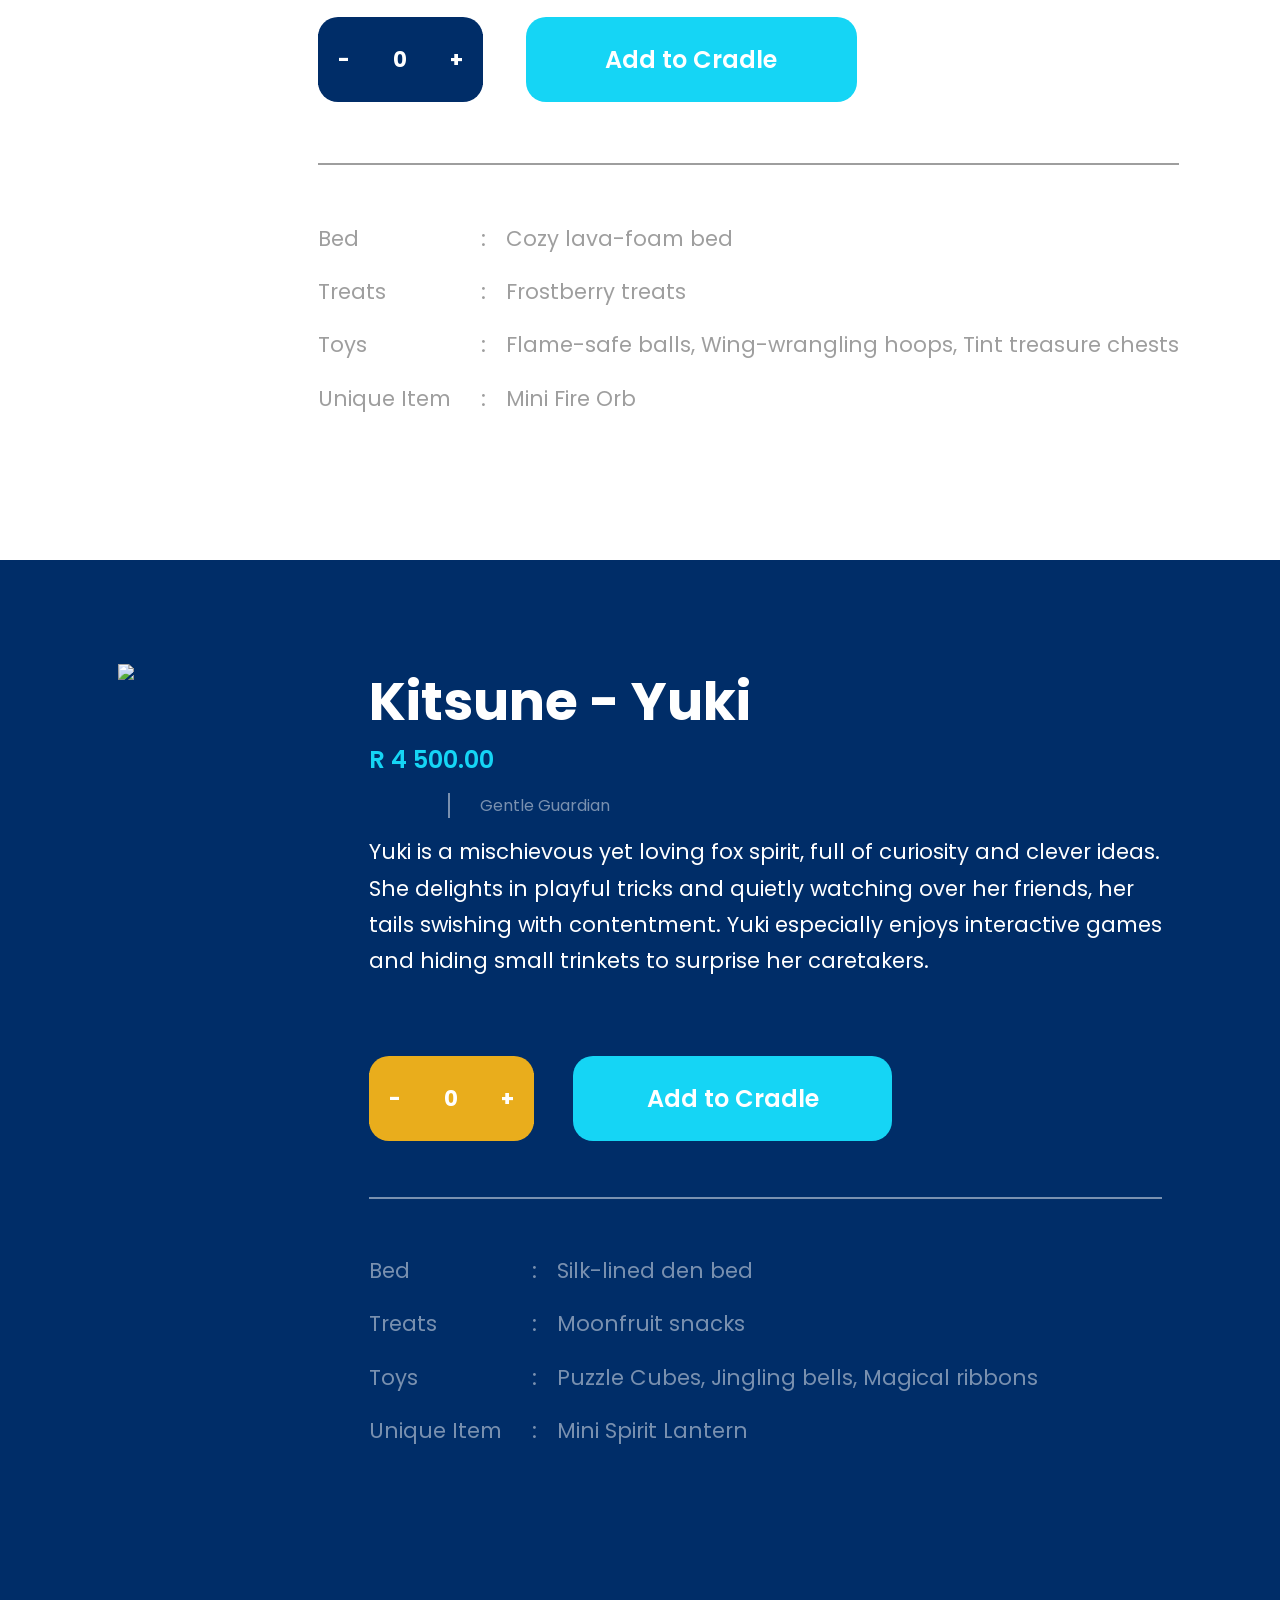
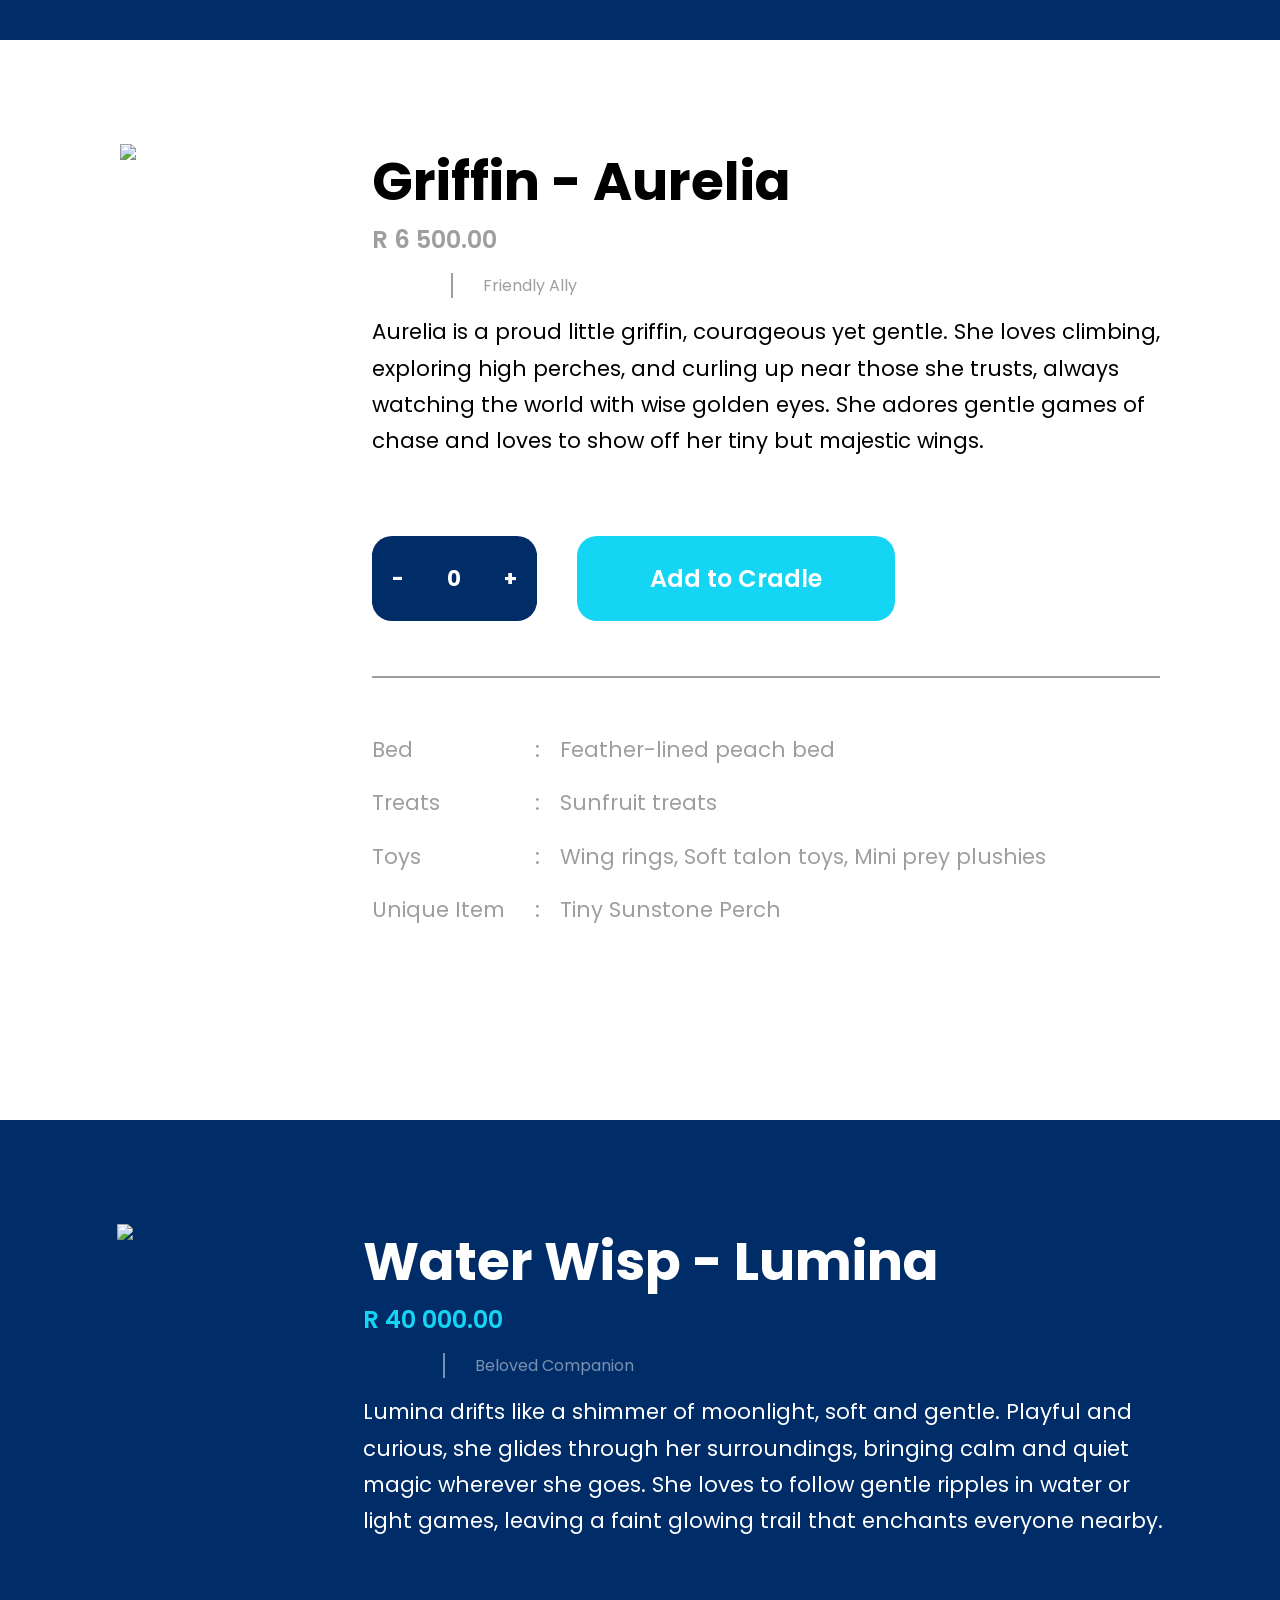
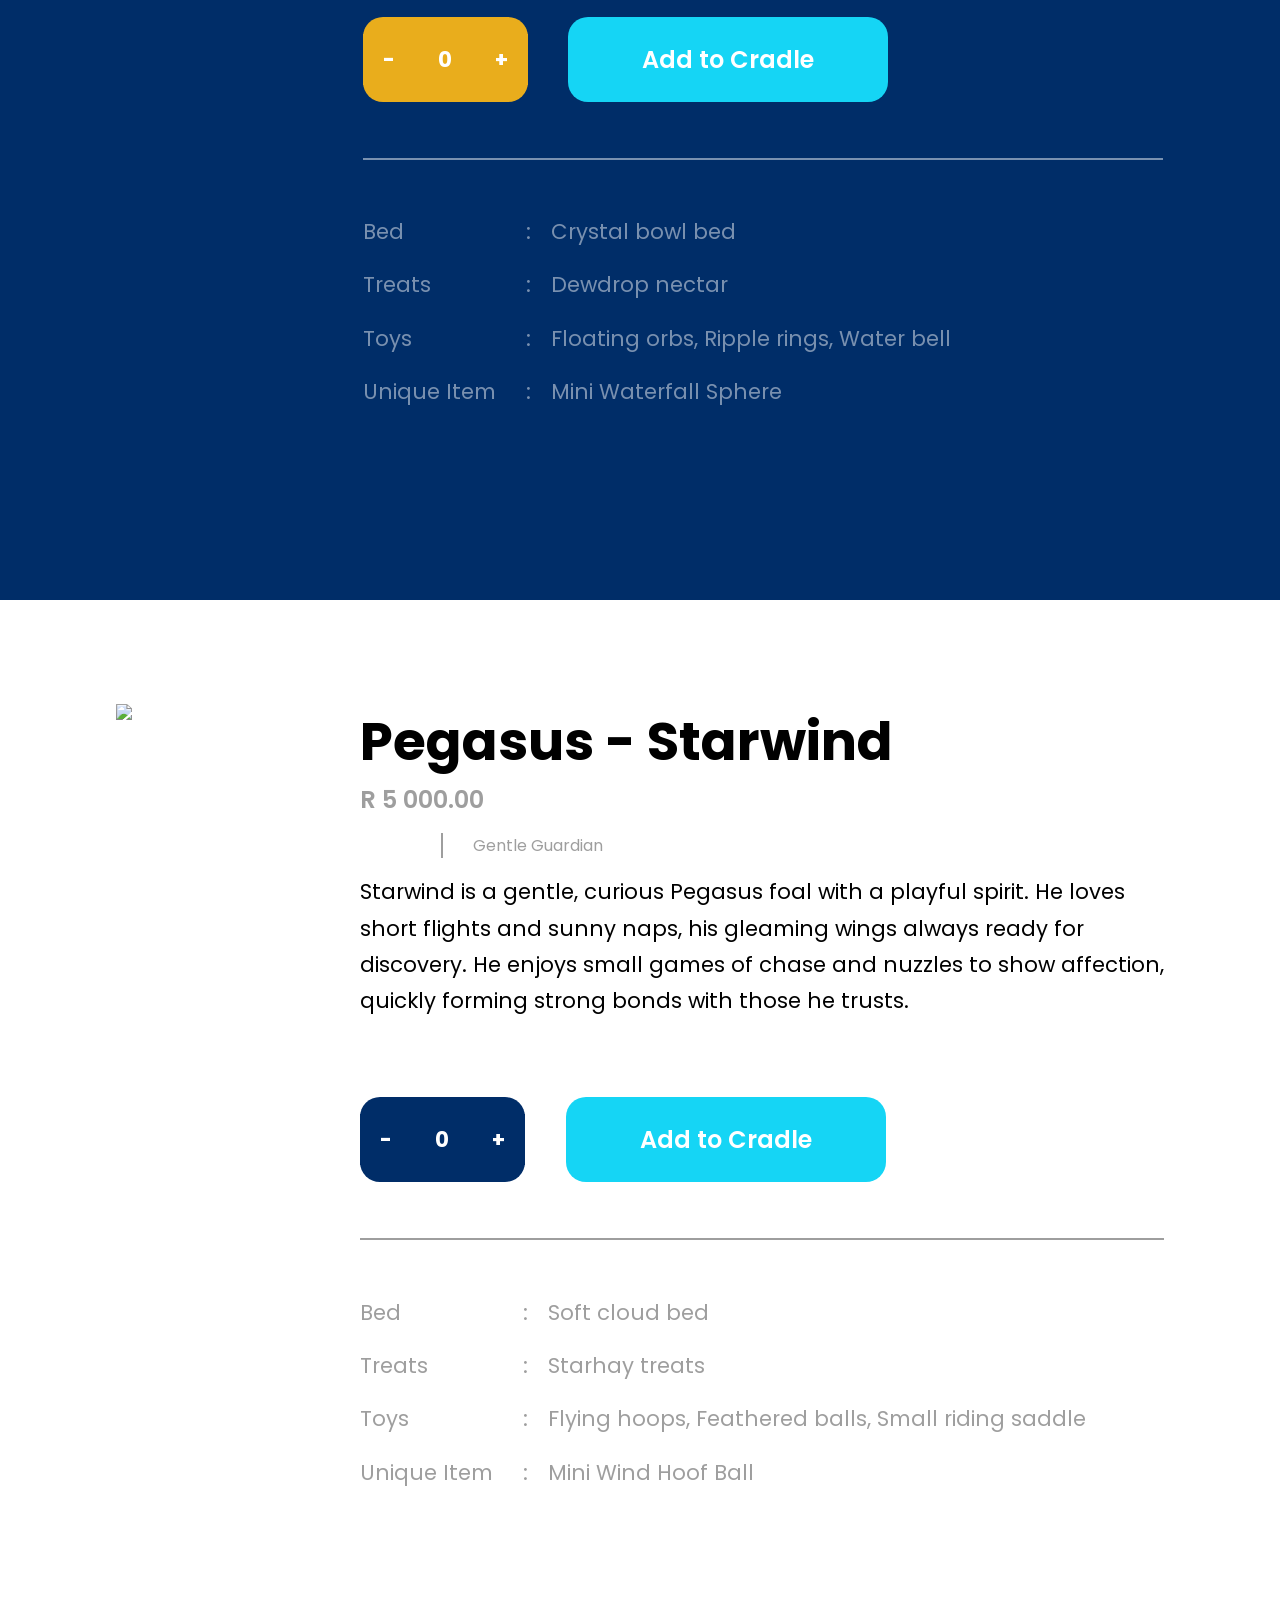
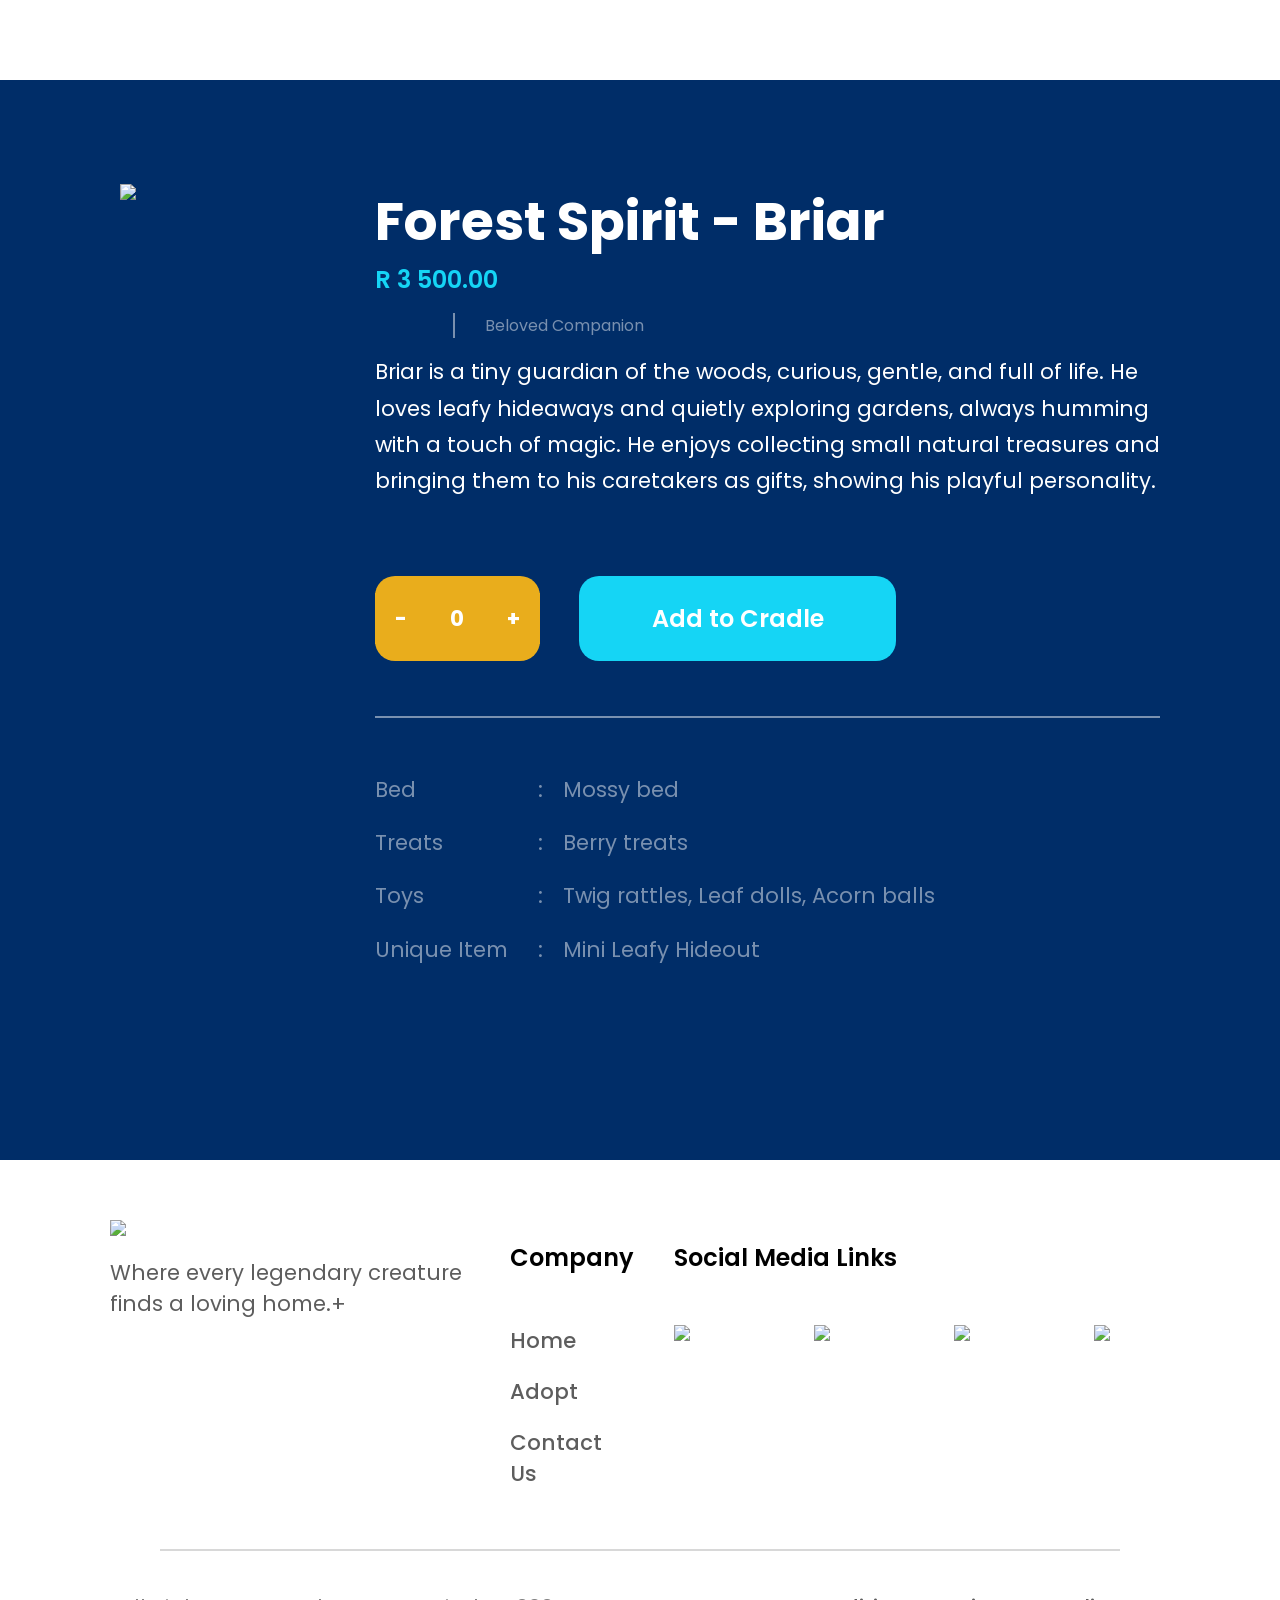
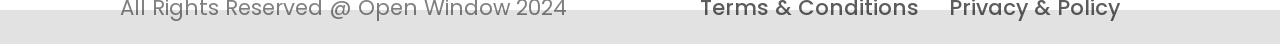
==== commit e53b15c2: "could not figure out the javascript too well." ====
--- a/pages/adoption.html
+++ b/pages/adoption.html
@@ -1,14 +1,14 @@
 <!DOCTYPE html>
 <html lang="en">
 <head>
+
     <meta charset="UTF-8">
     <meta http-equiv="X-UA-Compatible" content="IE-edge">
     <meta name="viewport" content="width-device-width, initial-scale-1.0">
-    <meta name="keywords" content="template, initial setup, html, css, links, futureUse">
-    <meta name="author" content="Liam Van Der Merwe 251067">
-
-    <title>The Mythos Cradle</title>
-
+    <meta name="keywords" content="Final, html, css, links">
+    <meta name="author" content="Liam C.S. Van Der Merwe 251067">
+
+    <title>Adoption Page</title>
 
     <link rel="preconnect" href="https://fonts.googleapis.com">
     <link rel="preconnect" href="https://fonts.gstatic.com" crossorigin>
@@ -22,7 +22,6 @@
    
     <link rel="stylesheet" href="/css/main.css">
    
-
 </head>  
 
 <!--Top of the adoption page, nav bar.-->
@@ -35,33 +34,33 @@
 
             <nav class="navBar">
            
-            <div class="topLogo">
-                <a href="/index.html">
-                    <img src="/assets/images/logo.png" width="343px">
-                </a>
-            </div>        
+                <div class="topLogo">
+                    <a href="/index.html">
+                        <img src="/assets/images/logo.png" width="343px">
+                    </a>
+                </div>        
 
                 <div class="navLinks">
 
-                <a class="linkI" href="/index.html">Home</a>
-                <a class="linkI" href="#">Adopt</a>
-                <a class="linkI" href="/pages/contact.html">Contact</a>
+                    <a class="linkI" href="/index.html">Home</a>
+                    <a class="linkI" href="#">Adopt</a>
+                    <a class="linkI" href="/pages/contact.html">Contact</a>
 
                 </div>
     
                 <div class="searchBar">
 
-                <button class="searchItem">
-                    <i class="fa-solid fa-magnifying-glass"></i>
-                </button>
-
-                <input class="searchItem bar" type="search" placeholder="search">
+                    <button class="searchItem">
+                        <i class="fa-solid fa-magnifying-glass"></i>
+                    </button>
+
+                    <input class="searchItem bar" type="search" placeholder="search">
                 
-                <button class="searchItemI">
-                    <a href="cartmodal.html">
-                        <i class="fa-solid fa-basket-shopping"></i>
-                    </a>
-                </button>
+                    <button class="searchItemI">
+                        <a href="cartmodal.html">
+                            <i class="fa-solid fa-basket-shopping"></i>
+                        </a>
+                    </button>
 
                 </div>
      
@@ -144,11 +143,11 @@
 
                     <div class="counterWit">
 
-                        <button class="knoppie" id="decrease" onclick="lesserCount()">-</button>
-
-                            <input type="number" value="0" id="hoeveelheidWit">
-
-                        <button class="knoppie" id="increase" onclick="greaterCount()">+</button>
+                      <button id="decrease" onclick="lesserCountAZ()">-</button>
+
+                            <input type="text" value="0" id="draakNom">
+
+                        <button id="increase" onclick="greaterCountAZ()">+</button>
 
                     </div>
 
@@ -233,11 +232,11 @@
 
                     <div class="counterBlue">
 
-                        <button class="negative">-</button>
-
-                        <p>1</p>
-
-                        <button class="positive">+</button>
+                        <button id="decrease" onclick="lesserCountS()">-</button>
+
+                            <input type="text" value="0" id="starNom">
+
+                        <button id="increase" onclick="greaterCountS()">+</button>
 
                     </div>
 
@@ -321,11 +320,11 @@
 
                     <div class="counterWit">
 
-                        <button class="negative">-</button>
-
-                            <div class="hoeveelheidW">1</div>
-
-                        <button class="positive">+</button>
+                        <button id="decrease" onclick="lesserCountA()">-</button>
+
+                            <input type="text" value="0" id="grifNom">
+
+                        <button id="increase" onclick="greaterCountA()">+</button>
 
                     </div>
 
@@ -411,11 +410,11 @@
 
                     <div class="counterBlue">
 
-                        <button class="negative">-</button>
-
-                        <p>1</p>
-
-                        <button class="positive">+</button>
+                        <button id="decrease" onclick="lesserCountL()">-</button>
+
+                            <input type="text" value="0" id="luminNom">
+
+                        <button id="increase" onclick="greaterCountL()">+</button>
 
                     </div>
 
@@ -501,11 +500,11 @@
 
                     <div class="counterWit">
 
-                        <button class="negative">-</button>
-
-                            <div class="hoeveelheidW">1</div>
-
-                        <button class="positive">+</button>
+                        <button id="decrease" onclick="lesserCountS()">-</button>
+
+                            <input type="text" value="0" id="starNom">
+
+                        <button id="increase" onclick="greaterCountS()">+</button>
 
                     </div>
 
@@ -592,11 +591,11 @@
 
                     <div class="counterBlue">
 
-                        <button class="negative">-</button>
-
-                        <p>1</p>
-
-                        <button class="positive">+</button>
+                        <button id="decrease" onclick="lesserCountB()">-</button>
+
+                            <input type="text" value="0" id="briNom">
+
+                        <button id="increase" onclick="greaterCountB()">+</button>
 
                     </div>
 
@@ -661,8 +660,6 @@
 
             </div>
 
-          
-
             <div class="socialM">
 
                 <h1>Social Media Links</h1>
@@ -678,7 +675,6 @@
 
             </div>
        
-
         </section>
 
         <section class="misc">
--- a/css/main.css
+++ b/css/main.css
@@ -122,7 +122,7 @@
 
 }
 
-/*Header for index*/
+/*Header for Homepage*/
 
 .intro {
 
@@ -382,6 +382,18 @@
     font-size: 16pt;
     line-height: 35px;
     padding-left: 10px;
+
+}
+
+#uniText button {
+
+    font-family: "Poppins";
+    height: 80px;
+    font-size: 18pt;
+    color: #ffffff;
+
+   
+
 }
 
 .cradleALegend {
@@ -392,8 +404,31 @@
     width: 320px;
     margin-top: 20px;
     font-weight: 700;
-}
-
+    font-size: 18pt;
+}
+
+.cradleALegend p {
+
+    font-size: 18pt;
+
+    margin: 0;
+
+    padding: 21px;
+
+}
+
+.cradleALegend a {
+
+   
+    text-decoration: none;
+    color: #ffffff;
+}
+
+.cradleALegend:hover{
+
+    background-color: #e9ad1c;
+
+}
 /*Second section*/
 
 #birdPage {
@@ -539,7 +574,7 @@
 #endButton button {
 
     font-family: "Poppins";
-    height: 80px;
+    height: 90px;
     font-size: 18pt;
     color: #ffffff;
 }
@@ -549,7 +584,15 @@
     margin: 0px;
 }
 
+#endButton a {
+
+    text-decoration: none;
+
+}
 /*End of Home Page*/
+
+
+
 
 
 
@@ -716,71 +759,48 @@
     align-items: center;
     justify-content: space-between;
    
-   
-    border-style: solid;
+    border-style: none;
     border-color: #ffffff00;
     border-radius: 20px;
    
     color: #ffffff;
     background-color: #002d68;
     
-  
-}
-
-#hoeveelheidWit {
-
-
 }
 
 .counterWit input {
 
-    width: 95px;
+    font-family: 'Poppins';
+    font-size: 16pt;
+    font-weight: 700;
+
+    width: 60px;
     height: 65px;
     text-align: center;
+
+    padding: 10px 0;
     
     background-color:#002d68;
-
-    border: solid;
-
-}
-
-.knoppie {
-
-    background-color: #002d68;
+    color: #ffffff;
+
     border: none;
-    padding-left: 30px;
-    padding-right: 30px;
-
-
-}
-
-
-.negative {
+}
+
+.counterWit button {
+
+    font-family: 'Poppins';
+    font-size: 16pt;
+    font-weight: 700;
+
+    padding: 10px 20px;
+    
+    text-align: center;
+    
+    background-color:#002d68;
+    color: #ffffff;
 
     border: none;
-
-    font-size: 16pt;
-    font-weight: 700;
-    color: #ffffff;
-    background-color: #002d6800;
-
-    padding-right: 80%;
-}
-
-
-
-.positive {
-
-    border: none;
-
-    font-size: 16pt;
-    font-weight: 700;
-    color: #ffffff;
-    background-color: #002d6800;
-
-    padding-left: 80%;
-}
-
+}
 
 .addToCart {
 
@@ -803,7 +823,6 @@
 
     background-color: #e9ad1c;
 }
-
 
 .gear {
 
@@ -825,25 +844,21 @@
     padding-top: 3%;
 }
 
-
 .catG {
 
     line-height: 250%;
-
 }
 
 .dubbelP {
 
     line-height: 250%;
     padding-left: 30px;
-
 }
 
 .voorraad {
 
     line-height: 250%;
     padding-left: 20px;
-
 }
 
 /*Second section of adoption page - Blue Sections*/
@@ -855,7 +870,6 @@
     justify-content: space-around;
     
     padding: 8% 4%;
-
 }
 
 .adoptionCreatureBlue img {
@@ -863,14 +877,12 @@
     border-radius: 2%;
 
     margin-right: 100px;
-
 }
 
 .blueTeks {
 
     display: flex;
     flex-direction: column;
-
 }
 
 .blueTeks h1 {
@@ -879,7 +891,6 @@
     font-weight: bold;
     margin: 0;
     color: #ffffff;
-
 }
 
 .blueTeks h2 {
@@ -917,14 +928,12 @@
     font-size: 16pt;
     font-weight: 400;
     line-height: 170%;
-    
 }
 
 .descOfCreatureB p {
 
     margin-top: 0;
     color: #ffffff;
-
 }
 
 .addToCradleBlue {
@@ -933,37 +942,56 @@
 
     display: flex;
     flex-direction: row;
-
 }
 
 .counterBlue {
 
     display: flex;
     flex-direction: row;
-    justify-content: center;
     align-items: center;
-
-    border-style: solid;
+    justify-content: space-between;
+   
+    border-style: none;
     border-color: #ffffff00;
     border-radius: 20px;
    
     color: #ffffff;
-    background-color:#e9ad1c ;
-    
-    padding: 1% 8%;
-
-}
-
-.counterBlue p {
-
-    padding-left: 25%;
-    padding-right: 25%;
-
+    background-color: #e9ad1c;
+}
+
+.counterBlue input {
+
+    font-family: 'Poppins';
     font-size: 16pt;
     font-weight: 700;
 
-}
-
+    width: 60px;
+    height: 65px;
+    text-align: center;
+
+    padding: 10px 0;
+    
+    background-color:#e9ad1c;
+    color: #ffffff;
+
+    border: none;   
+}
+
+.counterBlue button {
+
+    font-family: 'Poppins';
+    font-size: 16pt;
+    font-weight: 700;
+
+    padding: 10px 20px;
+    
+    text-align: center;
+    
+    background-color:#e9ad1c;
+    color: #ffffff;
+
+    border: none;
+}
 
 .gearB {
 
@@ -983,7 +1011,6 @@
     margin-top: 7%;
 
     padding-top: 3%;
-
 }
 
 #viewCradle {
@@ -992,12 +1019,7 @@
 
     left: 80%;
     bottom: 5%;
-
-    
-
-
-}
-
+}
 
 #viewCradle button {
 
@@ -1005,25 +1027,29 @@
     font-size: 18pt;
     font-weight: 600;
     
-
-    background-color:#b38825;
+    background-color:#e9ad1c;
     color: #ffffff;
 
     border-radius: 20px;
     border-color: #00000000;
 
     padding: 25px 90px;
-
-
-}
-
-
-
-#coHead{
+}
+
+#viewCradle button:hover {
+
+    background-color: #b38825;
+}
+
+
+/*  
+    Contact Us Page
+*/
+
+#coHead {
 
     height: 481.7px;
     background-color: #15d5f5;
-
 }
 
 #halfHeadC {
@@ -1043,7 +1069,6 @@
     color: #ffffff;
 }
 
-
 #draakPage {
 
     display: flex;
@@ -1051,13 +1076,11 @@
     justify-content: space-around;
 
     padding: 120px 0;
-
 }
 
 #draakPage img {
 
-    border-radius: 2%;
-   
+    border-radius: 2%;   
 }
 
 #draakText {
@@ -1068,25 +1091,21 @@
     margin-top: 40px;
     margin-bottom: 0;
 }
-
 
 #draakText h2 {
 
     margin: 0px;
     color: #15d5f5;
    
-
     font-weight: 600;
     font-size: 18pt;
 }
-
 
 #draakText h1 {
 
     margin: 0px;
     color: #220070;
     font-size: 40pt;
-   
 }
 
 #draakText p {
@@ -1094,14 +1113,12 @@
     color: #00000088;
     font-size: 18pt;
     line-height: 150%;
-    
 }
 
 #witSectionIII {
 
     background-color: #ffffff;
-    height: 1400px;
-
+    height: 1350px;
 }
 
 #commsPage {
@@ -1111,16 +1128,13 @@
     justify-content: space-between;
 
     padding: 0 80px;
-
 }
 
 #commsLeft {
 
     display:flex;
     flex-direction: column;
-
-}
-
+}
 
 #socialMC {
 
@@ -1142,14 +1156,11 @@
     font-size: 18pt;
     color: #15d5f5;
     margin: 0;
-   
-
 }
 
 #kaart {
 
     padding-top: 110px;
-
 }
 
 #kaart h1 {
@@ -1157,8 +1168,7 @@
     font-weight:700;
     font-size: 40pt;
     margin: 10px 0;
-    color: #002d68;
-    
+    color: #002d68;    
 }
 
 #kaart h2 {
@@ -1171,17 +1181,15 @@
 
 #kaart iframe {
 
-    height: 700px;
-    width: 750px;
-
     border-radius: 25px;
 
-}
-
+    height: 800px;
+    width: 800px;
+}
 
 #cForm {
 
- display: flex;
+    display: flex;
     flex-direction: column;
 
     background-image: url(/assets/images/formBackground.png);
@@ -1189,13 +1197,11 @@
     background-size: cover;
 
     border-radius: 50px;
-
-
 }
 
 #cForm h1 {
 
-     padding-left: 70px;
+    padding-left: 70px;
     padding-right: 200px;
     margin-top: 60px;
     margin-bottom: 0;
@@ -1204,21 +1210,17 @@
     font-weight: 700;
 
     color: #ffffff;
-
 }
 
 #cForm h2 {
 
-
- padding-left: 70px;
-     font-size: 18pt;
-     font-weight: 600;
-     color: #ffffff;
-    
-
-}
-
-.cFormInput{
+    padding-left: 70px;
+    font-size: 18pt;
+    font-weight: 600;
+    color: #ffffff;
+}
+
+.cFormInput {
 
     background-color:#ffffff;
     border:#8b8b8b;
@@ -1232,18 +1234,14 @@
     margin: 0 70px 37px;
 
     padding: 37px;
-
-
 }
 
 .cFormInput::placeholder{
 
-font-family: "Poppins"; 
+    font-family: "Poppins"; 
     font-weight: 600;
     color: #8b8b8b;
-
-}
-
+}
 
 #uBoodskap {
 
@@ -1259,7 +1257,6 @@
     margin: 0 70px 37px;
 
     padding: 40px 37px 100px;
-
 }
 
 #uBoodskap::placeholder{
@@ -1267,9 +1264,7 @@
     font-family: "Poppins"; 
     font-weight: 600;
     color: #8b8b8b;
-
-}
-
+}
 
 #submitC {
 
@@ -1286,25 +1281,250 @@
     border-color: #00000000;
 
     margin: 30px 450px 90px 70px;
-
-}
+}
+
+#dankie {
+
+    display: flex;
+    flex-direction: column;
+    align-items: center;
+    justify-content: center;
+    text-align: center;
+    font-size: 18pt;
+    color:#ffffff ;
+
+    background-color: #002d68;
+
+    position: absolute;
+    margin-left: 28cm;
+    margin-top: 22cm;
+    padding-left: 5cm;
+    padding-right: 5cm;
+    padding-top: 2cm;
+    padding-bottom: 2cm;
+
+    visibility: hidden;
+}
+
+#dankie button {
+
+width: 5cm;
+font-size: 18pt;
+color:#ffffff;
+background-color:#15d5f5;
+
+border: none;
+border-radius: 10px;
+}
+
+#dankie button:hover {
+
+    background-color: #e9ad1c;
+}
+
+.openMessage {
+
+    visibility: visible;
+}
+
+/*
+    Cart Modal Page
+*/
 
 #yourInventoryIIH {
 
+    display: flex;
+    align-items: center;
+    justify-content: center;
+
     height: 120px;
-    background-color: #b38825;
-
-}
-
+    background-color:#e9ad1c;
+}
+
+#yourInventoryIIH h1 {
+
+    margin: 0;
+}
 #yourInventoryI {
 
     height: 780px;
+    background-color: #002d68;
+    padding: 50px 70px;
+}
+
+#contentZone {
+
+    display: flex;
+    flex-direction: column;
+    justify-content: space-around;
+
+    height: 780px;
+    background-color:#002d68;
+}
+
+.productBar {
+
+    display: flex;
+    flex-direction: row;
+    justify-content:space-between;
+    align-items: center;
+
+    padding: 20px 0;
+    background-color:#ffffff;
+    border-radius: 15px;
+}
+
+.creatureTitle {
+
+    display: flex;
+    justify-content: center;
+
+    font-family: 'Poppins';
+    font-size: 16pt;
+
+    border: none;
+    border-radius: 20px;
+
+    padding: 10px 20px 10px 20px;
+    width: 115px;
+
+    margin-left: 115px;
+
+    color: #ffffff;
+    background-color:#e9ad1c;
+}
+
+.counterCI {
+
+    display: flex;
+    flex-direction: row;
+
+    font-size: 16pt;
+    background-color:#e9ad1c;
+
+    padding: 10px 10px;
+
+    border: none;
+    border-radius: 20px;
+}
+
+.counterCI input {
+
+    width: 30px;
+
+    color: #ffffff;
+    text-align: center;
+    font-size: 16pt;
+    font-family: 'Poppins';
+
+    border: none;
+    background-color: #e9ad1c;
+}
+
+.counterCI button {
+
+    font-family: 'Poppins';
+    font-size: 16pt;
+    color: #ffffff;
+
+    padding: 10px;
+
+    background-color:#e9ad1c;
+    border: none;
+}
+
+.totalR {
+
+    font-family: 'Poppins';
+    font-size: 16pt;
+
+    display: flex;
+    flex-direction: row;
+
+    border: none;
+    border-radius: 20px;
+
+    padding: 10px 50px 10px 10px;
+
+    background-color:#e9ad1c;
+}
+
+.totalR button {
+
+    font-family: 'Poppins';
+    font-size: 16pt;
+    color: #ffffff;
+
+    background-color: #002d68;
+    border: solid;
+    border-radius: 5px;
+}
+
+.totalR input {
+
+    font-family: 'Poppins';
+    font-size: 16pt;
+    color: #ffffff;
+    text-align: center;
+
+    background-color: #e9ad1c;
+    border: none;
+}
+
+.removal {
+
+    font-family: 'Poppins';
+    font-size: 16pt;
+    color: #ffffff;
+
+    display: flex;
+    justify-content: center;
+
+    border: none;
+    border-radius: 20px;
+
+    padding: 10px 20px 10px 20px;
+
+    margin-right: 115px;
+
+    background-color:#e9ad1c;
 }
 
 #yourInventoryIIF {
 
+    display: flex;
+    flex-direction: row;
+    justify-content: space-between;
+    align-items: center;
+
+    padding: 0 12cm;
+
     height: 120px;
-    background-color: #b38825;
-
-}
-
+    background-color: #e9ad1c;
+}
+
+#yourInventoryIIF button {
+
+    font-size: 18pt;
+    font-family: 'Poppins';
+    color: #ffffff;
+
+    height: 75px;
+
+    background-color: #002d68;
+    border-radius: 10px;
+    border: solid;
+}
+
+#yourInventoryIIF input {
+
+    font-size: 18pt;
+    font-family: 'Poppins';
+    color: #ffffff;
+
+    height: 75px;
+
+    background-color: #002d68;
+    border-radius: 10px;
+    border: solid;
+}
